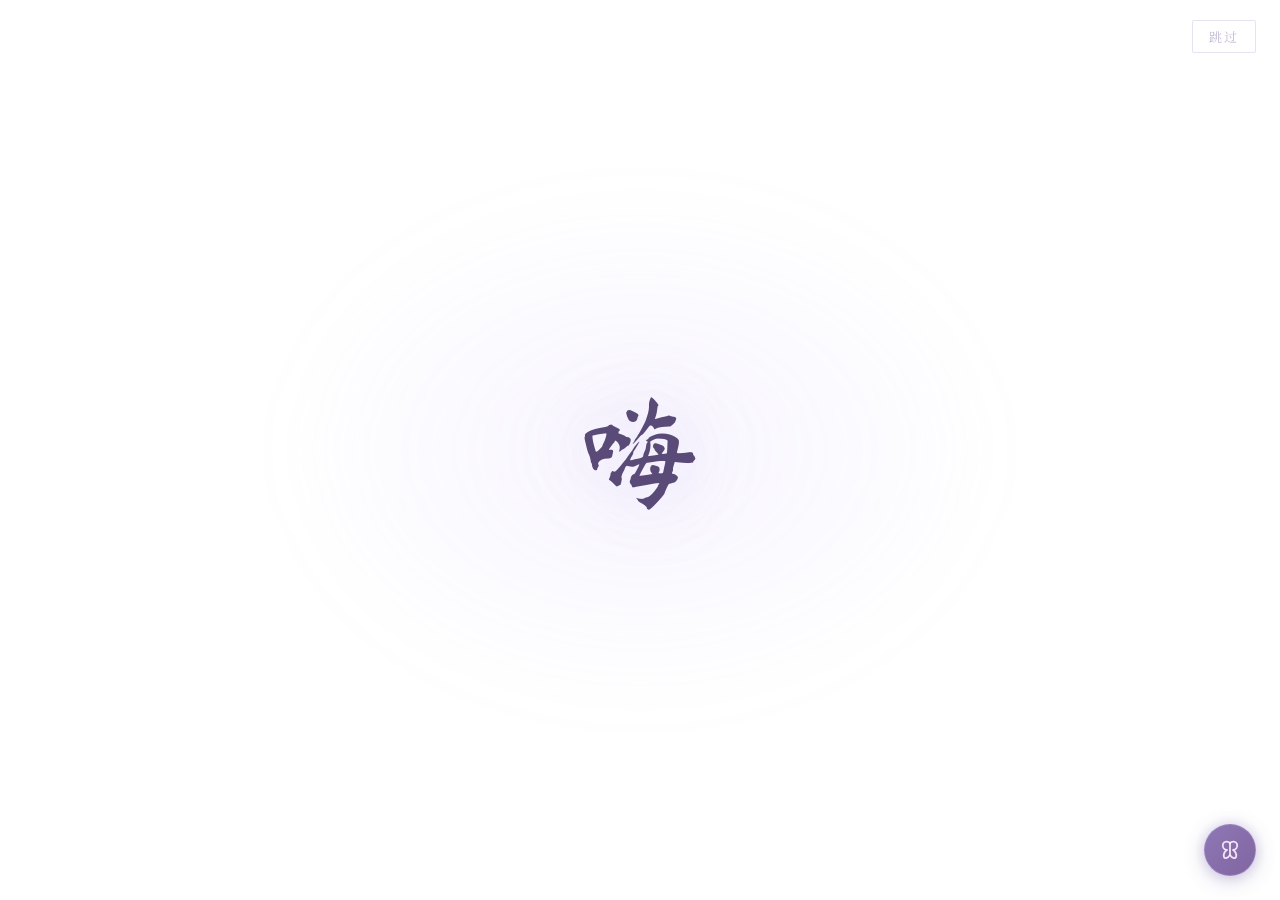
==== index.html @ 7fa60485 "Add files via upload" ====
<!DOCTYPE html>
<html lang="zh-CN">
<head>
  <meta charset="UTF-8" />
  <meta name="viewport" content="width=device-width, initial-scale=1.0" />
  <meta name="theme-color" content="#1a0d2e" />
  <title>The Butterfly of Time and Space</title>

  <!-- 字体：马善政体（标题）+ Noto Serif SC（正文）+ ZCOOL XiaoWei（装饰） -->
  <link rel="preconnect" href="https://fonts.googleapis.com" />
  <link rel="preconnect" href="https://fonts.gstatic.com" crossorigin />
  <link href="https://fonts.googleapis.com/css2?family=Ma+Shan+Zheng&family=Noto+Serif+SC:wght@400;600;700&family=ZCOOL+XiaoWei&display=swap" rel="stylesheet" />

  <link rel="stylesheet" href="css/style.css?v=20260806b" />
  <link rel="stylesheet" href="css/intro.css?v=20260806b" />
  <link rel="stylesheet" href="css/world.css?v=20260806b" />
  <link rel="stylesheet" href="css/edit.css?v=20260806b" />
  <link rel="stylesheet" href="css/music-player.css?v=20260806b" />
</head>
<body>

  <!-- ═══════════════════════════════════════════════════════════
       开屏动画层
       ═══════════════════════════════════════════════════════════ -->
  <div id="intro-screen" class="screen active">

    <!-- 跳过动画按钮 -->
    <button id="skip-intro" class="skip-intro-btn" title="跳过开屏动画">跳过</button>

    <!-- 动态背景（呼吸缩放 + 浮动光雾 + 光晕脉冲） -->
    <div class="intro-bg">
      <div class="intro-bg-image"></div>
      <div class="intro-bg-haze haze-1"></div>
      <div class="intro-bg-haze haze-2"></div>
      <div class="intro-bg-haze haze-3"></div>
      <div class="intro-bg-glow"></div>
    </div>

    <!-- 阶段1：「嗨」 -->
    <div id="stage-hi" class="intro-stage">
      <span class="intro-text-hi" id="text-hi">嗨</span>
    </div>

    <!-- 阶段2：「你好呀，我是楚汐言」 -->
    <div id="stage-name" class="intro-stage hidden">
      <p class="intro-text-name">你好呀，我叫<span class="name-highlight">楚汐言</span></p>
    </div>

    <!-- 阶段3：「欢迎来到我的世界~」 -->
    <div id="stage-welcome" class="intro-stage hidden">
      <p class="intro-text-welcome">欢迎来到我的世界</p>
    </div>

    <!-- 阶段4：蝴蝶飞过 + 羽毛飘落 -->
    <div id="stage-butterfly" class="intro-stage hidden">
      <div id="butterfly-container"></div>
      <div id="feather-container"></div>
    </div>

    <!-- 阶段5：「是否进入」按钮 -->
    <div id="stage-enter" class="intro-stage hidden">
      <button id="btn-enter" class="enter-button">
        <span class="enter-button-text">是否进入</span>
        <span class="enter-button-glow"></span>
      </button>
    </div>

    <!-- 阶段6：宣纸展开过渡 -->
    <div id="stage-scroll" class="intro-stage hidden">
      <div class="scroll-unfold-left"></div>
      <div class="scroll-unfold-right"></div>
      <div class="scroll-unveil"></div>
    </div>

  </div>


  <!-- ═══════════════════════════════════════════════════════════
       世界观简介页面
       ═══════════════════════════════════════════════════════════ -->
  <div id="world-page" class="screen">

    <!-- 顶部导航条 -->
    <header class="top-bar">
      <div class="top-bar-left">
        <button id="btn-back-intro" class="top-bar-btn">返回</button>
        <span class="site-title">楚汐言的世界</span>
      </div>
      <div class="top-bar-right">
        <button id="btn-save-archive" class="top-bar-btn" title="保存存档">存档</button>
        <button id="btn-load-archive" class="top-bar-btn" title="读取存档">读档</button>
        <button id="btn-export" class="top-bar-btn" title="导出存档文件">导出</button>
        <button id="btn-import" class="top-bar-btn" title="导入存档文件">导入</button>
        <button id="btn-delete-archive" class="top-bar-btn top-bar-btn-danger" title="删除全部存档数据">删除存档</button>
        <button id="btn-publish-display" class="top-bar-btn top-bar-btn-publish" title="导出展示版数据">发布分享</button>
        <input type="file" id="import-file-input" accept=".json" style="display:none" />
      </div>
    </header>

    <!-- 世界观内容区 -->
    <main class="world-content">

      <!-- 上方图片区（与下方简介融合） -->
      <section class="world-image-section">
        <div class="world-image-frame" id="world-image-frame">
          <div class="world-image-placeholder" id="world-image-placeholder">
            <div class="placeholder-inner">
              <svg class="placeholder-icon" viewBox="0 0 64 64" width="48" height="48">
                <path d="M32 8 L36 24 L52 28 L36 32 L32 48 L28 32 L12 28 L28 24 Z"
                      fill="none" stroke="rgba(255,200,120,0.4)" stroke-width="1.5" />
              </svg>
              <p class="placeholder-text">点击上传世界观配图</p>
              <p class="placeholder-hint">图片将作为页面顶部视觉，与下方简介融为一体</p>
            </div>
          </div>
          <div class="world-image-display" id="world-image-display"></div>
          <input type="file" id="world-image-input" accept="image/*" style="display:none" />
          <!-- 图片与简介的融合渐变 -->
          <div class="world-image-fade"></div>
        </div>
      </section>

      <!-- 下方简介区 -->
      <section class="world-intro-section">
        <div class="world-intro-scroll">
          <div class="scroll-decor-top"></div>

          <h1 class="world-title" contenteditable="true" data-field="worldTitle"
              data-placeholder="在此输入世界观标题">幻墟·万灵之境</h1>

          <div class="world-divider">
            <span class="divider-dot"></span>
            <span class="divider-line"></span>
            <span class="divider-symbol">破碎的时空之蝶，栖息于空庭的孤凰</span>
            <span class="divider-line"></span>
            <span class="divider-dot"></span>
          </div>

          <div class="world-intro-text" contenteditable="true" data-field="worldIntro"
               data-placeholder="在此输入世界观简介……&#10;&#10;这片大陆名为「幻墟」，万灵共生，仙魔并立。古老的灵脉贯穿山川，承载着无数生灵的因果与轮回。在这片土地上，每一位修者都在追寻自己的「道」——或为苍生，或为一念，或为那一只翩翩掠过命运长河的蝴蝶。">在此输入世界观简介……</div>

          <div class="scroll-decor-bottom"></div>
        </div>
      </section>

      <!-- 继续浏览按钮 -->
      <div class="world-action">
        <button id="btn-continue" class="continue-button">
          <span class="continue-button-text">继续浏览</span>
          <svg class="continue-button-arrow" viewBox="0 0 24 24" width="20" height="20">
            <path d="M5 12 L19 12 M13 6 L19 12 L13 18"
                  fill="none" stroke="currentColor" stroke-width="2"
                  stroke-linecap="round" stroke-linejoin="round" />
          </svg>
        </button>
      </div>

    </main>

  </div>


  <!-- ═══════════════════════════════════════════════════════════
       时间线总览页面
       ═══════════════════════════════════════════════════════════ -->
  <div id="edit-page" class="screen">

    <header class="top-bar">
      <div class="top-bar-left">
        <button id="btn-back-world" class="top-bar-btn">返回世界观</button>
      </div>
      <div class="top-bar-right">
        <span class="page-title">世界（时间）线总览</span>
      </div>
    </header>

    <main class="timeline-overview">
      <div class="timeline-grid">

        <!-- 第1行：居中 — 源初·蝶凰线 -->
        <div class="grid-row center">
          <div class="timeline-card" data-timeline="diehuang">
            <h2 class="timeline-name">源初·蝶凰线</h2>
            <p class="timeline-tag">本源之始</p>
            <div class="timeline-preview" data-field="timelineDiehuangPreview"
                 contenteditable="true"
                 data-placeholder="点击编辑简介……">一切因果的原点，蝶与凰的最初相逢。</div>
          </div>
        </div>

        <!-- 第2行：居中 — 贯通·鬼王线 -->
        <div class="grid-row center">
          <div class="timeline-card" data-timeline="guiwang">
            <h2 class="timeline-name">贯通·鬼王线</h2>
            <p class="timeline-tag">幻蝶之影</p>
            <div class="timeline-preview" data-field="timelineGuiwangPreview"
                 contenteditable="true"
                 data-placeholder="点击编辑简介……">鬼域与人间的界线被悄然打通。</div>
          </div>
        </div>

        <!-- 第3行：三列 — 平行·国师线 + IF线 + 连结·阴阳师线 -->
        <div class="grid-row spread">
          <div class="timeline-card" data-timeline="guoshi">
            <h2 class="timeline-name">平行·国师线</h2>
            <p class="timeline-tag">命轨交错</p>
            <div class="timeline-preview" data-field="timelineGuoshiPreview"
                 contenteditable="true"
                 data-placeholder="点击编辑简介……">在另一条可能里，执棋者是国师。</div>
          </div>
          <div class="timeline-card if-line" data-timeline="ifline">
            <h2 class="timeline-name">IF线</h2>
            <p class="timeline-tag">未定之轨</p>
            <div class="timeline-preview" data-field="timelineIflinePreview"
                 contenteditable="true"
                 data-placeholder="点击编辑简介……">如果那一刻的选择不同，一切又将走向何处？</div>
          </div>
          <div class="timeline-card" data-timeline="yinyang">
            <h2 class="timeline-name">连结·阴阳师线</h2>
            <p class="timeline-tag">宿命定论</p>
            <div class="timeline-preview" data-field="timelineYinyangPreview"
                 contenteditable="true"
                 data-placeholder="点击编辑简介……">与异界阴阳师缔结契约的分支。</div>
          </div>
        </div>

        <!-- 第4行：居中 — 收束·校园线 -->
        <div class="grid-row center">
          <div class="timeline-card" data-timeline="xiaoyuan">
            <h2 class="timeline-name">收束·校园线</h2>
            <p class="timeline-tag">现世收束</p>
            <div class="timeline-preview" data-field="timelineXiaoyuanPreview"
                 contenteditable="true"
                 data-placeholder="点击编辑简介……">所有线索最终汇入平凡的校园日常。</div>
          </div>
        </div>

      </div>

      <!-- 继续浏览按钮 -->
      <div class="timeline-action">
        <button id="btn-continue-edit" class="continue-edit-btn">
          <span class="continue-edit-btn-text">继续浏览</span>
          <svg class="continue-edit-btn-arrow" viewBox="0 0 24 24" width="20" height="20">
            <path d="M5 12 L19 12 M13 6 L19 12 L13 18"
                  fill="none" stroke="currentColor" stroke-width="2"
                  stroke-linecap="round" stroke-linejoin="round" />
          </svg>
        </button>
      </div>

    </main>

  </div>


  <!-- ═══════════════════════════════════════════════════════════
       IF线 · 奇遇环游 · 世界选择器页面
       ═══════════════════════════════════════════════════════════ -->
  <div id="if-worlds-page" class="screen">

    <header class="top-bar">
      <div class="top-bar-left">
        <button id="btn-back-ifworlds" class="top-bar-btn">返回总览</button>
      </div>
      <div class="top-bar-right">
        <span class="page-title">奇遇环游</span>
      </div>
    </header>

    <main class="if-worlds-overview">
      <div class="if-worlds-scroll">

        <!-- 大标题 -->
        <h1 class="if-worlds-title">奇遇环游</h1>
        <div class="if-worlds-divider">
          <span class="divider-line"></span>
          <span class="divider-dot"></span>
          <span class="divider-line"></span>
        </div>

        <!-- 世界卡片网格 -->
        <div class="if-worlds-grid" id="if-worlds-grid">
          <!-- 世界卡片由 JS 动态生成 -->
        </div>

        <!-- 新建世界按钮 -->
        <button class="if-world-create-btn" id="if-world-create-btn">+ 新建世界</button>

      </div>
    </main>

  </div>


  <!-- ═══════════════════════════════════════════════════════════
       世界观联机互动页面
       ═══════════════════════════════════════════════════════════ -->
  <div id="character-page" class="screen">

    <header class="top-bar">
      <div class="top-bar-left">
        <button id="btn-back-timeline-overview" class="top-bar-btn">返回总览</button>
      </div>
      <div class="top-bar-right">
        <span class="page-title">世界观联机互动</span>
      </div>
    </header>

    <main class="interaction-overview">
      <h1 class="interaction-title">世界观联机互动</h1>
      <div class="interaction-divider">
        <span class="divider-line"></span>
        <span class="divider-dot"></span>
        <span class="divider-line"></span>
      </div>
      <div class="interaction-cards">

        <div class="interaction-card" data-interaction="lvpaopao">
          <h2 class="interaction-name">OC绿泡泡</h2>
          <p class="interaction-tag">连结与交流</p>
          <div class="interaction-preview" data-field="interactionLvpaopaoPreview"
               contenteditable="true"
               data-placeholder="点击编辑简介……">在泡泡中相遇，分享彼此的世界。</div>
        </div>

        <div class="interaction-card" data-interaction="questionnaire">
          <h2 class="interaction-name">世界观问卷互动</h2>
          <p class="interaction-tag">探索与回答</p>
          <div class="interaction-preview" data-field="interactionQuestionnairePreview"
               contenteditable="true"
               data-placeholder="点击编辑简介……">用问题丈量世界的边界，用回答填充它的轮廓。</div>
        </div>

        <div class="interaction-card" data-interaction="plan">
          <h2 class="interaction-name">OC企划设计</h2>
          <p class="interaction-tag">构想与创造</p>
          <div class="interaction-preview" data-field="interactionPlanPreview"
               contenteditable="true"
               data-placeholder="点击编辑简介……">把灵感蓝图落地，让角色与世界共生长。</div>
        </div>

      </div>
    </main>

  </div>



  <!-- ═══════════════════════════════════════════════════════════
       联机互动详情编辑页面（问卷 / 企划共用）
       ═══════════════════════════════════════════════════════════ -->
  <div id="interaction-detail-page" class="screen">

    <header class="top-bar">
      <div class="top-bar-left">
        <button id="btn-back-interaction" class="top-bar-btn">返回互动</button>
      </div>
      <div class="top-bar-right">
        <span class="page-title">互动编辑</span>
      </div>
    </header>

    <main class="interaction-detail">
      <div class="interaction-detail-scroll">
        <h1 class="interaction-detail-title" id="interaction-detail-title" contenteditable="true" data-field="interactionDetailTitle">互动详情</h1>
        <div class="interaction-detail-divider">
          <span class="divider-line"></span>
          <span class="divider-dot"></span>
          <span class="divider-line"></span>
        </div>
        <div class="interaction-detail-content" id="interaction-detail-content" contenteditable="true" data-field="interactionDetailContent"
             data-placeholder="在此编辑这个互动项目的详细内容……">在此编辑这个互动项目的详细内容……</div>
      </div>
    </main>

  </div>


  <!-- ═══════════════════════════════════════════════════════════
       OC绿泡泡 · 微信风格社交界面
       ═══════════════════════════════════════════════════════════ -->
  <div id="lpp-page" class="screen">

    <header class="top-bar">
      <div class="top-bar-left">
        <button id="btn-back-lpp" class="top-bar-btn">返回互动</button>
      </div>
      <div class="top-bar-right">
        <span class="page-title">OC绿泡泡</span>
      </div>
    </header>

    <div class="lpp-app">
      <!-- 左侧导航栏 -->
      <nav class="lpp-nav">
        <div class="lpp-nav-tabs">
          <button class="lpp-nav-tab active" data-lpp-tab="messages" title="消息">
            <svg viewBox="0 0 24 24" width="26" height="26" fill="none" stroke="currentColor" stroke-width="1.8" stroke-linecap="round" stroke-linejoin="round"><path d="M21 11.5a8.38 8.38 0 0 1-.9 3.8 8.5 8.5 0 0 1-7.6 4.7 8.38 8.38 0 0 1-3.8-.9L3 21l1.9-5.7a8.38 8.38 0 0 1-.9-3.8 8.5 8.5 0 0 1 4.7-7.6 8.38 8.38 0 0 1 3.8-.9h.5a8.48 8.48 0 0 1 8 8v.5z"/></svg>
            <span class="lpp-nav-label">消息</span>
          </button>
          <button class="lpp-nav-tab" data-lpp-tab="contacts" title="通讯录">
            <svg viewBox="0 0 24 24" width="26" height="26" fill="none" stroke="currentColor" stroke-width="1.8" stroke-linecap="round" stroke-linejoin="round"><path d="M17 21v-2a4 4 0 0 0-4-4H5a4 4 0 0 0-4 4v2"/><circle cx="9" cy="7" r="4"/><path d="M23 21v-2a4 4 0 0 0-3-3.87"/><path d="M16 3.13a4 4 0 0 1 0 7.75"/></svg>
            <span class="lpp-nav-label">通讯录</span>
          </button>
          <button class="lpp-nav-tab" data-lpp-tab="moments" title="朋友圈">
            <svg viewBox="0 0 24 24" width="26" height="26" fill="none" stroke="currentColor" stroke-width="1.8" stroke-linecap="round" stroke-linejoin="round"><circle cx="12" cy="12" r="10"/><circle cx="12" cy="12" r="3"/></svg>
            <span class="lpp-nav-label">朋友圈</span>
          </button>
          <button class="lpp-nav-tab" data-lpp-tab="forum" title="论坛">
            <svg viewBox="0 0 24 24" width="26" height="26" fill="none" stroke="currentColor" stroke-width="1.8" stroke-linecap="round" stroke-linejoin="round"><path d="M21 15a2 2 0 0 1-2 2H7l-4 4V5a2 2 0 0 1 2-2h14a2 2 0 0 1 2 2z"/></svg>
            <span class="lpp-nav-label">论坛</span>
          </button>
          <button class="lpp-nav-tab" data-lpp-tab="weibo" title="微博">
            <svg viewBox="0 0 24 24" width="26" height="26" fill="none" stroke="currentColor" stroke-width="1.8" stroke-linecap="round" stroke-linejoin="round"><path d="M22 12c-1.5-2-4-3-6.5-2.5.5-1.5-.5-3-2-3.5-2-.5-4 .5-5 2.5-.5 1-.5 2 0 3-2 1-3.5 3-3.5 5.5 0 3.5 3.5 6 8 6s8-2.5 8-6c0-2-1-4-1-5z"/><circle cx="9" cy="14" r="1"/><circle cx="14" cy="15" r="1"/></svg>
            <span class="lpp-nav-label">微博</span>
          </button>
        </div>
      </nav>

      <!-- 中间列表栏 -->
      <div class="lpp-sidebar">
        <!-- 消息列表 -->
        <div class="lpp-list-panel active" id="lpp-list-messages">
          <div class="lpp-sidebar-header">
            <h3>消息</h3>
          </div>
          <div class="lpp-list-body" id="lpp-chat-list">
            <!-- 聊天列表由JS动态生成 -->
          </div>
        </div>

        <!-- 通讯录列表 -->
        <div class="lpp-list-panel" id="lpp-list-contacts">
          <div class="lpp-sidebar-header">
            <h3>通讯录</h3>
            <div class="lpp-header-btns">
              <button class="lpp-add-btn lpp-group-chat-btn" id="lpp-create-group-btn" title="建立群聊">群</button>
              <button class="lpp-add-btn" id="lpp-add-contact-btn" title="添加好友">+</button>
            </div>
          </div>
          <div class="lpp-list-body" id="lpp-contact-list">
            <!-- 好友列表由JS动态生成 -->
          </div>
        </div>

        <!-- 朋友圈列表 -->
        <div class="lpp-list-panel" id="lpp-list-moments">
          <div class="lpp-sidebar-header">
            <h3>朋友圈</h3>
            <button class="lpp-add-btn" id="lpp-post-moment-btn" title="发动态">+</button>
          </div>
          <div class="lpp-list-body" id="lpp-moment-list">
            <!-- 朋友圈列表由JS动态生成 -->
          </div>
        </div>

        <!-- 论坛列表 -->
        <div class="lpp-list-panel" id="lpp-list-forum">
          <div class="lpp-sidebar-header">
            <h3>论坛</h3>
            <div class="lpp-header-btns">
              <button class="lpp-add-btn lpp-account-btn" id="lpp-forum-account-btn" title="新建账号">+号</button>
              <button class="lpp-add-btn" id="lpp-post-forum-btn" title="发帖">+</button>
            </div>
          </div>
          <div class="lpp-list-body" id="lpp-forum-list">
            <!-- 论坛帖子列表由JS动态生成 -->
          </div>
        </div>

        <!-- 微博列表 -->
        <div class="lpp-list-panel" id="lpp-list-weibo">
          <div class="lpp-sidebar-header">
            <h3>微博</h3>
            <div class="lpp-header-btns">
              <button class="lpp-add-btn lpp-account-btn" id="lpp-weibo-account-btn" title="新建账号">+号</button>
              <button class="lpp-add-btn" id="lpp-post-weibo-btn" title="发微博">+</button>
            </div>
          </div>
          <div class="lpp-list-body" id="lpp-weibo-list">
            <!-- 微博列表由JS动态生成 -->
          </div>
        </div>
      </div>

      <!-- 右侧主内容区 -->
      <div class="lpp-main" id="lpp-main-area">
        <!-- 默认空状态 -->
        <div class="lpp-empty" id="lpp-empty-state">
          <div class="lpp-empty-icon">🦋</div>
          <p>选择一个对话或功能开始</p>
        </div>

        <!-- 聊天对话区 -->
        <div class="lpp-chat-area" id="lpp-chat-area" style="display:none;">
          <div class="lpp-chat-header">
            <span class="lpp-chat-name" id="lpp-chat-name">对话</span>
          </div>
          <div class="lpp-chat-body" id="lpp-chat-body">
            <!-- 消息气泡由JS动态生成 -->
          </div>
          <div class="lpp-sender-toggle" id="lpp-sender-toggle" style="display:none;">
            <!-- 双人切换按钮由JS动态生成 -->
          </div>
          <div class="lpp-chat-input-bar">
            <input type="file" id="lpp-chat-image-input" accept="image/*" style="display:none;">
            <button class="lpp-img-btn" id="lpp-chat-img-btn" title="发送图片"><svg viewBox="0 0 24 24" fill="none" stroke="currentColor" stroke-width="2" stroke-linecap="round" stroke-linejoin="round" style="width:18px;height:18px;"><rect x="3" y="3" width="18" height="18" rx="2" ry="2"/><circle cx="8.5" cy="8.5" r="1.5"/><polyline points="21 15 16 10 5 21"/></svg></button>
            <textarea class="lpp-chat-input" id="lpp-chat-input" placeholder="输入消息..." rows="1"></textarea>
            <button class="lpp-send-btn" id="lpp-send-btn">发送</button>
          </div>
          <div class="lpp-chat-img-preview" id="lpp-chat-img-preview" style="display:none;"></div>
        </div>

        <!-- 添加好友弹窗 -->
        <div class="lpp-modal" id="lpp-add-contact-modal" style="display:none;">
          <div class="lpp-modal-box">
            <div class="lpp-modal-header">
              <h3>选择角色加为好友</h3>
              <button class="lpp-modal-close" id="lpp-close-add-contact">&times;</button>
            </div>
            <div class="lpp-modal-body" id="lpp-contact-picker">
              <!-- 可选角色列表由JS动态生成 -->
            </div>
          </div>
        </div>

        <!-- 发朋友圈弹窗 -->
        <div class="lpp-modal" id="lpp-post-moment-modal" style="display:none;">
          <div class="lpp-modal-box">
            <div class="lpp-modal-header">
              <h3>发布动态</h3>
              <button class="lpp-modal-close" id="lpp-close-moment">&times;</button>
            </div>
            <div class="lpp-modal-body">
              <div class="lpp-form-group">
                <label>以谁的身份发布</label>
                <div class="lpp-author-row">
                  <select class="lpp-form-select" id="lpp-moment-author"></select>
                  <button class="lpp-new-account-link" id="lpp-moment-new-account-link">新建账号</button>
                </div>
              </div>
              <div class="lpp-form-group">
                <label>内容</label>
                <textarea class="lpp-form-textarea" id="lpp-moment-text" placeholder="分享一些什么……" rows="4"></textarea>
              </div>
              <div class="lpp-img-upload-row">
                <input type="file" id="lpp-moment-image-input" accept="image/*" style="display:none;">
                <button type="button" class="lpp-img-upload-btn" id="lpp-moment-img-btn"><svg viewBox="0 0 24 24" fill="none" stroke="currentColor" stroke-width="2" stroke-linecap="round" stroke-linejoin="round" style="width:16px;height:16px;"><rect x="3" y="3" width="18" height="18" rx="2" ry="2"/><circle cx="8.5" cy="8.5" r="1.5"/><polyline points="21 15 16 10 5 21"/></svg> 选择图片</button>
                <div class="lpp-img-preview" id="lpp-moment-img-preview"></div>
              </div>
              <button class="lpp-form-submit" id="lpp-moment-submit">发布</button>
            </div>
          </div>
        </div>

        <!-- 发帖弹窗 -->
        <div class="lpp-modal" id="lpp-post-forum-modal" style="display:none;">
          <div class="lpp-modal-box">
            <div class="lpp-modal-header">
              <h3>发布帖子</h3>
              <button class="lpp-modal-close" id="lpp-close-forum">&times;</button>
            </div>
            <div class="lpp-modal-body">
              <div class="lpp-form-group">
                <label>以谁的身份发布</label>
                <div class="lpp-author-row">
                  <select class="lpp-form-select" id="lpp-forum-author"></select>
                  <button class="lpp-new-account-link" id="lpp-forum-new-account-link">新建账号</button>
                  <button class="lpp-del-account-link" id="lpp-forum-del-account">删除账号</button>
                </div>
              </div>
              <div class="lpp-form-group">
                <label>标题</label>
                <input class="lpp-form-input" id="lpp-forum-title" placeholder="帖子标题……" />
              </div>
              <div class="lpp-form-group">
                <label>内容</label>
                <textarea class="lpp-form-textarea" id="lpp-forum-text" placeholder="帖子内容……" rows="6"></textarea>
              </div>
              <div class="lpp-form-group">
                <label>图片（可选）</label>
                <div class="lpp-img-upload-row">
                  <input type="file" id="lpp-forum-image-input" accept="image/*" style="display:none;">
                  <button type="button" class="lpp-img-upload-btn" id="lpp-forum-img-btn"><svg viewBox="0 0 24 24" fill="none" stroke="currentColor" stroke-width="2" stroke-linecap="round" stroke-linejoin="round" style="width:16px;height:16px;"><rect x="3" y="3" width="18" height="18" rx="2" ry="2"/><circle cx="8.5" cy="8.5" r="1.5"/><polyline points="21 15 16 10 5 21"/></svg> 选择图片</button>
                  <div class="lpp-img-preview" id="lpp-forum-img-preview"></div>
                </div>
              </div>
              <button class="lpp-form-submit" id="lpp-forum-submit">发布</button>
            </div>
          </div>
        </div>

        <!-- 朋友圈详情 -->
        <div class="lpp-moment-detail" id="lpp-moment-detail" style="display:none;">
          <!-- 由JS动态生成 -->
        </div>

        <!-- 论坛帖子详情 -->
        <div class="lpp-forum-detail" id="lpp-forum-detail" style="display:none;">
          <!-- 由JS动态生成 -->
        </div>

        <!-- 论坛转发弹窗 -->
        <div class="lpp-modal" id="lpp-repost-forum-modal" style="display:none;">
          <div class="lpp-modal-box">
            <div class="lpp-modal-header">
              <h3>转发帖子</h3>
              <button class="lpp-modal-close" id="lpp-close-repost-forum">&times;</button>
            </div>
            <div class="lpp-modal-body">
              <div class="lpp-form-group">
                <label>以谁的身份转发</label>
                <div class="lpp-author-row">
                  <select class="lpp-form-select" id="lpp-repost-forum-author"></select>
                  <button class="lpp-new-account-link" id="lpp-repost-forum-new-account">新建账号</button>
                </div>
              </div>
              <div class="lpp-form-group">
                <label>附言（可留空）</label>
                <textarea class="lpp-form-textarea" id="lpp-repost-forum-text" placeholder="说点什么..." rows="3"></textarea>
              </div>
              <div class="lpp-form-group">
                <div class="lpp-repost-preview" id="lpp-repost-forum-preview" style="font-size:13px;color:var(--text-muted);border-left:3px solid var(--border-purple);padding:8px 12px;background:rgba(160,140,200,0.06);border-radius:0 6px 6px 0;"></div>
              </div>
              <button class="lpp-form-submit" id="lpp-repost-forum-submit">转发</button>
            </div>
          </div>
        </div>

        <!-- 发微博弹窗 -->
        <div class="lpp-modal" id="lpp-post-weibo-modal" style="display:none;">
          <div class="lpp-modal-box">
            <div class="lpp-modal-header">
              <h3>发布微博</h3>
              <button class="lpp-modal-close" id="lpp-close-weibo">&times;</button>
            </div>
            <div class="lpp-modal-body">
              <div class="lpp-form-group">
                <label>以谁的身份发布</label>
                <div class="lpp-author-row">
                  <select class="lpp-form-select" id="lpp-weibo-author"></select>
                  <button class="lpp-new-account-link" id="lpp-weibo-new-account-link">新建账号</button>
                  <button class="lpp-del-account-link" id="lpp-weibo-del-account">删除账号</button>
                </div>
              </div>
              <div class="lpp-form-group">
                <label>内容</label>
                <textarea class="lpp-form-textarea" id="lpp-weibo-text" placeholder="有什么新鲜事想分享？……" rows="4"></textarea>
              </div>
              <div class="lpp-form-group">
                <label>图片（可选）</label>
                <div class="lpp-img-upload-row">
                  <input type="file" id="lpp-weibo-image-input" accept="image/*" style="display:none;">
                  <button type="button" class="lpp-img-upload-btn" id="lpp-weibo-img-btn"><svg viewBox="0 0 24 24" fill="none" stroke="currentColor" stroke-width="2" stroke-linecap="round" stroke-linejoin="round" style="width:16px;height:16px;"><rect x="3" y="3" width="18" height="18" rx="2" ry="2"/><circle cx="8.5" cy="8.5" r="1.5"/><polyline points="21 15 16 10 5 21"/></svg> 选择图片</button>
                  <div class="lpp-img-preview" id="lpp-weibo-img-preview"></div>
                </div>
              </div>
              <button class="lpp-form-submit" id="lpp-weibo-submit">发布</button>
            </div>
          </div>
        </div>

        <!-- 微博详情 -->
        <div class="lpp-weibo-detail" id="lpp-weibo-detail" style="display:none;">
          <!-- 由JS动态生成 -->
        </div>

        <!-- 微博转发弹窗 -->
        <div class="lpp-modal" id="lpp-repost-weibo-modal" style="display:none;">
          <div class="lpp-modal-box">
            <div class="lpp-modal-header">
              <h3>转发微博</h3>
              <button class="lpp-modal-close" id="lpp-close-repost-weibo">&times;</button>
            </div>
            <div class="lpp-modal-body">
              <div class="lpp-form-group">
                <label>以谁的身份转发</label>
                <div class="lpp-author-row">
                  <select class="lpp-form-select" id="lpp-repost-weibo-author"></select>
                  <button class="lpp-new-account-link" id="lpp-repost-weibo-new-account">新建账号</button>
                </div>
              </div>
              <div class="lpp-form-group">
                <label>转发附言（可留空）</label>
                <textarea class="lpp-form-textarea" id="lpp-repost-weibo-text" placeholder="说点什么..." rows="3"></textarea>
              </div>
              <div class="lpp-form-group">
                <div class="lpp-repost-preview" id="lpp-repost-weibo-preview" style="font-size:13px;color:var(--text-muted);border-left:3px solid var(--border-purple);padding:8px 12px;background:rgba(160,140,200,0.06);border-radius:0 6px 6px 0;"></div>
              </div>
              <button class="lpp-form-submit" id="lpp-repost-weibo-submit">转发</button>
            </div>
          </div>
        </div>

        <!-- 新建账号弹窗 -->
        <div class="lpp-modal" id="lpp-create-account-modal" style="display:none;">
          <div class="lpp-modal-box">
            <div class="lpp-modal-header">
              <h3>新建账号</h3>
              <button class="lpp-modal-close" id="lpp-close-account">&times;</button>
            </div>
            <div class="lpp-modal-body">
              <div class="lpp-form-group">
                <label>账号昵称</label>
                <input class="lpp-form-input" id="lpp-account-name" placeholder="给这个账号起个名字……" />
              </div>
              <div class="lpp-form-group">
                <label>头像颜色</label>
                <div class="lpp-color-picker" id="lpp-account-color-picker">
                  <button type="button" class="lpp-color-dot active" data-color="#8b5cf6" style="background:#8b5cf6"></button>
                  <button type="button" class="lpp-color-dot" data-color="#ec4899" style="background:#ec4899"></button>
                  <button type="button" class="lpp-color-dot" data-color="#f59e0b" style="background:#f59e0b"></button>
                  <button type="button" class="lpp-color-dot" data-color="#10b981" style="background:#10b981"></button>
                  <button type="button" class="lpp-color-dot" data-color="#3b82f6" style="background:#3b82f6"></button>
                  <button type="button" class="lpp-color-dot" data-color="#ef4444" style="background:#ef4444"></button>
                  <button type="button" class="lpp-color-dot" data-color="#6b7280" style="background:#6b7280"></button>
                </div>
              </div>
              <div class="lpp-form-group">
                <label>简介（可选）</label>
                <input class="lpp-form-input" id="lpp-account-bio" placeholder="一句话简介……" />
              </div>
              <button class="lpp-form-submit" id="lpp-account-submit">创建账号</button>
            </div>
          </div>
        </div>

        <!-- 建立群聊弹窗 -->
        <div class="lpp-modal" id="lpp-create-group-modal" style="display:none;">
          <div class="lpp-modal-box">
            <div class="lpp-modal-header">
              <h3>建立群聊</h3>
              <button class="lpp-modal-close" id="lpp-close-group">&times;</button>
            </div>
            <div class="lpp-modal-body">
              <div class="lpp-form-group">
                <label>群聊名称</label>
                <input class="lpp-form-input" id="lpp-group-name" placeholder="给群聊起个名字……" />
              </div>
              <div class="lpp-form-group">
                <label>选择群成员</label>
                <div class="lpp-group-member-picker" id="lpp-group-member-picker">
                  <!-- 可选好友列表由JS动态生成 -->
                </div>
              </div>
              <button class="lpp-form-submit" id="lpp-group-submit">创建群聊</button>
            </div>
          </div>
        </div>
      </div>
    </div>

  </div>


  <!-- ═══════════════════════════════════════════════════════════
       时间线详情页（角色展示区 + 凤凰羽毛按钮）
       ═══════════════════════════════════════════════════════════ -->
  <div id="timeline-detail-page" class="screen">

    <header class="top-bar">
      <div class="top-bar-left">
        <button id="btn-back-timeline" class="top-bar-btn">返回总览</button>
      </div>
      <div class="top-bar-right">
        <span class="page-title" id="detail-page-title">时间线编辑</span>
      </div>
    </header>

    <main class="timeline-detail">
      <div class="detail-scroll">

        <!-- 大标题 -->
        <h1 class="detail-title" id="detail-title">源初·蝶凰线</h1>
        <div class="detail-divider">
          <span class="divider-line"></span>
          <span class="divider-dot"></span>
          <span class="divider-line"></span>
        </div>

        <!-- 出场角色展示区（最上方） -->
        <section class="character-showcase" id="character-showcase">
          <div class="showcase-header">
            <h2 class="showcase-label">出场角色</h2>
            <div class="showcase-actions">
              <button class="add-character-btn-inline" id="add-character-btn">+ 新建角色</button>
              <button class="delete-character-btn-inline" id="delete-character-btn">删除角色</button>
            </div>
          </div>
          <div class="character-grid" id="detail-character-grid">
            <!-- 角色图片卡片由 JS 动态生成 -->
          </div>
        </section>

        <!-- 分隔 -->
        <div class="detail-divider showcase-divider">
          <span class="divider-line"></span>
          <span class="divider-dot"></span>
          <span class="divider-line"></span>
        </div>

        <!-- 凤凰羽毛按钮网格 -->
        <div class="feather-grid">

          <button class="feather-btn" data-section="brief">
            <span class="feather-stem"></span>
            <span class="feather-barb-left"></span>
            <span class="feather-barb-right"></span>
            <span class="feather-label">世界线简介</span>
          </button>

          <button class="feather-btn" data-section="factions">
            <span class="feather-stem"></span>
            <span class="feather-barb-left"></span>
            <span class="feather-barb-right"></span>
            <span class="feather-label">组织与势力</span>
          </button>

          <button class="feather-btn" data-section="magic">
            <span class="feather-stem"></span>
            <span class="feather-barb-left"></span>
            <span class="feather-barb-right"></span>
            <span class="feather-label">魔法 / 力量体系</span>
          </button>

          <button class="feather-btn" data-section="wiki">
            <span class="feather-stem"></span>
            <span class="feather-barb-left"></span>
            <span class="feather-barb-right"></span>
            <span class="feather-label">世界百科</span>
          </button>

          <button class="feather-btn" data-section="novel">
            <span class="feather-stem"></span>
            <span class="feather-barb-left"></span>
            <span class="feather-barb-right"></span>
            <span class="feather-label">世界小说</span>
          </button>

        </div>

      </div>
    </main>

  </div>


  <!-- ═══════════════════════════════════════════════════════════
       板块编辑独立页面（动态填充）
       ═══════════════════════════════════════════════════════════ -->
  <div id="section-editor-page" class="screen">

    <header class="top-bar">
      <div class="top-bar-left">
        <button id="btn-back-section" class="top-bar-btn">返回时间线</button>
      </div>
      <div class="top-bar-right">
        <span class="page-title" id="section-editor-title">板块编辑</span>
      </div>
    </header>

    <main class="section-editor">
      <div class="section-editor-scroll">

        <!-- 标题 -->
        <h1 class="section-editor-heading" id="section-heading">出场角色</h1>
        <div class="section-editor-divider">
          <span class="divider-line"></span>
          <span class="divider-dot"></span>
          <span class="divider-line"></span>
        </div>

        <!-- 文本编辑模式（通用板块） -->
        <div class="section-text-editor" id="section-text-editor">
          <div class="section-editor-content" id="section-editor-content"
               contenteditable="true"
               data-placeholder="在此编辑内容……"></div>
        </div>

        <!-- 世界百科专用编辑器 -->
        <div class="factions-editor hidden" id="wiki-editor">
          <div class="factions-layout">

            <!-- 左侧分类树 -->
            <aside class="factions-sidebar">
              <button class="factions-add-entry-btn" id="wiki-add-entry-btn">
                + 创建新词条
              </button>
              <div class="factions-tree" id="wiki-tree"></div>
            </aside>

            <!-- 右侧词条编辑 -->
            <div class="factions-main">
              <!-- 顶部分类栏：总分类/子分类上下并列在左，词条名称在右 -->
              <div class="factions-category-bar">
                <div class="factions-category-left">
                  <div class="factions-category-field">
                    <label>总分类</label>
                    <div class="factions-category-input"
                         id="wiki-parent-category"
                         contenteditable="true"
                         data-placeholder="选择或输入总分类"></div>
                  </div>
                  <div class="factions-category-field">
                    <label>子分类</label>
                    <div class="factions-category-input"
                         id="wiki-sub-category"
                         contenteditable="true"
                         data-placeholder="选择或输入子分类"></div>
                  </div>
                </div>
                <div class="factions-category-right">
                  <div class="factions-category-field">
                    <label>词条名称</label>
                    <div class="factions-category-input"
                         id="wiki-entry-name"
                         contenteditable="true"
                         data-placeholder="输入词条名称"></div>
                  </div>
                </div>
              </div>

              <!-- 词条内容 -->
              <div class="factions-entry-content"
                   id="wiki-entry-content"
                   contenteditable="true"
                   data-placeholder="在此编辑词条内容……"></div>

            </div>

          </div>
        </div>

        <!-- 魔法力量体系专用编辑器 -->
        <div class="factions-editor hidden" id="magic-editor">
          <div class="factions-layout">

            <!-- 左侧分类树 -->
            <aside class="factions-sidebar">
              <button class="factions-add-entry-btn" id="magic-add-entry-btn">
                + 创建新词条
              </button>
              <div class="factions-tree" id="magic-tree"></div>
            </aside>

            <!-- 右侧词条编辑 -->
            <div class="factions-main">
              <!-- 顶部分类栏：总分类/子分类上下并列在左，词条名称在右 -->
              <div class="factions-category-bar">
                <div class="factions-category-left">
                  <div class="factions-category-field">
                    <label>总分类</label>
                    <div class="factions-category-input"
                         id="magic-parent-category"
                         contenteditable="true"
                         data-placeholder="选择或输入总分类"></div>
                  </div>
                  <div class="factions-category-field">
                    <label>子分类</label>
                    <div class="factions-category-input"
                         id="magic-sub-category"
                         contenteditable="true"
                         data-placeholder="选择或输入子分类"></div>
                  </div>
                </div>
                <div class="factions-category-right">
                  <div class="factions-category-field">
                    <label>词条名称</label>
                    <div class="factions-category-input"
                         id="magic-entry-name"
                         contenteditable="true"
                         data-placeholder="输入词条名称"></div>
                  </div>
                </div>
              </div>

              <!-- 词条内容 -->
              <div class="factions-entry-content"
                   id="magic-entry-content"
                   contenteditable="true"
                   data-placeholder="在此编辑词条内容……"></div>

            </div>

          </div>
        </div>

        <!-- 组织与势力专用编辑器 -->
        <div class="factions-editor hidden" id="factions-editor">
          <div class="factions-layout">

            <!-- 左侧分类树 -->
            <aside class="factions-sidebar">
              <button class="factions-add-entry-btn" id="factions-add-entry-btn">
                + 创建新词条
              </button>
              <div class="factions-tree" id="factions-tree"></div>
            </aside>

            <!-- 右侧词条编辑 -->
            <div class="factions-main">
              <!-- 顶部分类栏：总分类/子分类上下并列在左，词条名称在右 -->
              <div class="factions-category-bar">
                <div class="factions-category-left">
                  <div class="factions-category-field">
                    <label>总分类</label>
                    <div class="factions-category-input"
                         id="factions-parent-category"
                         contenteditable="true"
                         data-placeholder="选择或输入总分类"></div>
                  </div>
                  <div class="factions-category-field">
                    <label>子分类</label>
                    <div class="factions-category-input"
                         id="factions-sub-category"
                         contenteditable="true"
                         data-placeholder="选择或输入子分类"></div>
                  </div>
                </div>
                <div class="factions-category-right">
                  <div class="factions-category-field">
                    <label>词条名称</label>
                    <div class="factions-category-input"
                         id="factions-entry-name"
                         contenteditable="true"
                         data-placeholder="输入词条名称"></div>
                  </div>
                </div>
              </div>

              <!-- 词条内容 -->
              <div class="factions-entry-content"
                   id="factions-entry-content"
                   contenteditable="true"
                   data-placeholder="在此编辑词条内容……"></div>


            </div>

          </div>
        </div>

      </div>
    </main>

  </div>


  <!-- ═══════════════════════════════════════════════════════════
       世界小说 · 小说列表页（卡片式布局）
       ═══════════════════════════════════════════════════════════ -->
  <div id="novel-list-page" class="screen">

    <header class="top-bar">
      <div class="top-bar-left">
        <button id="btn-back-novel-list" class="top-bar-btn">返回时间线</button>
      </div>
      <div class="top-bar-right">
        <span class="page-title" id="novel-list-page-title">世界小说</span>
      </div>
    </header>

    <main class="novel-subpage">
      <div class="novel-subpage-scroll">
        <div class="subpage-intro">为这个世界线撰写小说，点击下方按钮新建一本。</div>

        <!-- 小说卡片网格 -->
        <div class="novel-grid" id="novel-grid"></div>

        <!-- 新建小说按钮 -->
        <button class="add-novel-btn" id="add-novel-btn">+ 新建小说</button>
      </div>
    </main>

  </div>


  <!-- ═══════════════════════════════════════════════════════════
       世界小说 · 章节列表页（新建/删除章节）
       ═══════════════════════════════════════════════════════════ -->
  <div id="novel-chapter-page" class="screen">

    <header class="top-bar">
      <div class="top-bar-left">
        <button id="btn-back-novel-chapter" class="top-bar-btn">返回小说列表</button>
      </div>
      <div class="top-bar-right">
        <span class="page-title" id="novel-chapter-page-title">章节列表</span>
      </div>
    </header>

    <main class="novel-subpage">
      <div class="novel-subpage-scroll">
        <div class="subpage-intro">以章节组织这部小说，点击新建章节开始写作。</div>

        <!-- 小说信息摘要 -->
        <div class="novel-chapter-header" id="novel-chapter-header">
          <div class="novel-chapter-cover" id="novel-chapter-cover">
            <img id="novel-chapter-cover-img" src="" alt="封面" style="display:none;">
            <span class="novel-chapter-cover-placeholder">无封面</span>
          </div>
          <div class="novel-chapter-info">
            <h2 class="novel-chapter-name" id="novel-chapter-name">未命名小说</h2>
            <p class="novel-chapter-count" id="novel-chapter-count">共 0 章</p>
          </div>
        </div>

        <div class="chapter-edit-divider" style="margin-bottom:28px;">
          <span class="divider-line"></span>
          <span class="divider-dot"></span>
          <span class="divider-line"></span>
        </div>

        <!-- 章节列表 -->
        <div class="chapter-list" id="novel-chapter-list"></div>

        <!-- 新建章节按钮 -->
        <button class="add-chapter-btn" id="add-novel-chapter-btn">+ 新建章节</button>
      </div>
    </main>

  </div>


  <!-- ═══════════════════════════════════════════════════════════
       世界小说 · 章节编辑页
       ═══════════════════════════════════════════════════════════ -->
  <div id="novel-chapter-edit-page" class="screen">

    <header class="top-bar">
      <div class="top-bar-left">
        <button id="btn-back-novel-chapter-edit" class="top-bar-btn">返回章节列表</button>
      </div>
      <div class="top-bar-right">
        <span class="page-title" id="novel-chapter-edit-page-title">章节编辑</span>
      </div>
    </header>

    <main class="novel-subpage">
      <div class="novel-subpage-scroll">
        <div class="chapter-edit-title-wrap">
          <div class="chapter-edit-title" id="novel-chapter-edit-title"
               contenteditable="true" data-placeholder="章节标题"></div>
        </div>
        <div class="chapter-edit-divider">
          <span class="divider-line"></span>
          <span class="divider-dot"></span>
          <span class="divider-line"></span>
        </div>
        <div class="character-editor-field">
          <div class="character-editor-desc chapter-edit-body" id="novel-chapter-edit-body"
               contenteditable="true" data-placeholder="在此写下这一章的内容……"></div>
        </div>
      </div>
    </main>

  </div>


  <!-- ═══════════════════════════════════════════════════════════
       角色详情主页（三个子项入口）
       ═══════════════════════════════════════════════════════════ -->
  <div id="character-editor-page" class="screen">

    <header class="top-bar">
      <div class="top-bar-left">
        <button id="btn-back-character" class="top-bar-btn">返回时间线</button>
      </div>
      <div class="top-bar-right">
        <span class="page-title" id="character-editor-page-title">角色详情</span>
      </div>
    </header>

    <main class="character-home">
      <div class="character-home-scroll">

        <!-- 角色基础信息摘要 -->
        <div class="character-home-header">
          <div class="character-home-avatar" id="character-home-avatar">
            <span class="avatar-placeholder">点击上传角色图片</span>
            <img id="character-home-avatar-img" src="" alt="角色图片" style="display:none;">
            <input type="file" id="character-home-avatar-input" class="character-avatar-input" accept="image/*">
          </div>
          <div class="character-home-meta">
            <div class="character-home-name" id="character-home-name"
                 contenteditable="true" data-placeholder="角色姓名"></div>
            <div class="character-home-desc" id="character-home-desc"
                 contenteditable="true" data-placeholder="角色简介（一句话）"></div>
          </div>
        </div>

        <!-- 三个子项入口 -->
        <div class="character-module-grid">
          <button class="character-module-card" id="btn-open-gallery">
            <span class="module-icon" aria-hidden="true">
              <svg viewBox="0 0 48 48" width="44" height="44">
                <rect x="6" y="10" width="36" height="28" rx="3" fill="none" stroke="currentColor" stroke-width="2.5"/>
                <circle cx="18" cy="22" r="4" fill="currentColor" opacity="0.85"/>
                <path d="M10 38 L20 26 L28 34 L36 24 L42 32 L42 38 Z" fill="currentColor" opacity="0.6"/>
              </svg>
            </span>
            <span class="module-title">角色画廊</span>
            <span class="module-subtitle">图片与插画</span>
          </button>

          <button class="character-module-card" id="btn-open-story">
            <span class="module-icon" aria-hidden="true">
              <svg viewBox="0 0 48 48" width="44" height="44">
                <path d="M12 8 C12 8 18 6 24 10 C30 6 36 8 36 8 L36 34 C36 34 30 32 24 36 C18 32 12 34 12 34 Z" fill="none" stroke="currentColor" stroke-width="2.5"/>
                <path d="M24 10 L24 36" stroke="currentColor" stroke-width="2"/>
              </svg>
            </span>
            <span class="module-title">角色故事</span>
            <span class="module-subtitle">经历与叙事</span>
          </button>

          <button class="character-module-card" id="btn-open-profile">
            <span class="module-icon" aria-hidden="true">
              <svg viewBox="0 0 48 48" width="44" height="44">
                <rect x="8" y="6" width="32" height="38" rx="3" fill="none" stroke="currentColor" stroke-width="2.5"/>
                <line x1="14" y1="14" x2="34" y2="14" stroke="currentColor" stroke-width="2"/>
                <line x1="14" y1="22" x2="34" y2="22" stroke="currentColor" stroke-width="2"/>
                <line x1="14" y1="30" x2="28" y2="30" stroke="currentColor" stroke-width="2"/>
                <circle cx="36" cy="30" r="2" fill="currentColor"/>
              </svg>
            </span>
            <span class="module-title">角色档案</span>
            <span class="module-subtitle">设定与资料</span>
          </button>

          <button class="character-module-card" id="btn-open-weapons">
            <span class="module-icon" aria-hidden="true">
              <svg viewBox="0 0 48 48" width="44" height="44">
                <path d="M12 36 L36 12" stroke="currentColor" stroke-width="3" stroke-linecap="round"/>
                <path d="M32 8 L40 16" stroke="currentColor" stroke-width="2.5" stroke-linecap="round"/>
                <path d="M8 32 L16 40" stroke="currentColor" stroke-width="2.5" stroke-linecap="round"/>
                <circle cx="24" cy="24" r="4" fill="currentColor" opacity="0.5"/>
              </svg>
            </span>
            <span class="module-title">角色武器</span>
            <span class="module-subtitle">武器与装备</span>
          </button>

          <button class="character-module-card" id="btn-open-skills">
            <span class="module-icon" aria-hidden="true">
              <svg viewBox="0 0 48 48" width="44" height="44">
                <path d="M24 6 L28 18 L40 18 L30 26 L34 38 L24 30 L14 38 L18 26 L8 18 L20 18 Z" fill="none" stroke="currentColor" stroke-width="2.5" stroke-linejoin="round"/>
              </svg>
            </span>
            <span class="module-title">角色技能</span>
            <span class="module-subtitle">能力与招式</span>
          </button>
        </div>

      </div>
    </main>

  </div>


  <!-- ═══════════════════════════════════════════════════════════
       角色画廊编辑页
       ═══════════════════════════════════════════════════════════ -->
  <div id="character-gallery-page" class="screen">

    <header class="top-bar">
      <div class="top-bar-left">
        <button id="btn-back-gallery" class="top-bar-btn">返回角色详情</button>
      </div>
      <div class="top-bar-right">
        <span class="page-title" id="character-gallery-page-title">角色画廊</span>
      </div>
    </header>

    <main class="character-subpage">
      <div class="character-subpage-scroll">
        <div class="subpage-intro">按类型分区管理角色的图片作品，每张图可标注名称与价格。</div>

        <!-- 区域标签行 -->
        <div class="gallery-section-bar" id="gallery-section-bar">
          <div class="gallery-section-tabs" id="gallery-section-tabs"></div>
          <button class="gallery-add-section-btn" id="gallery-add-section-btn" title="添加分区">+</button>
        </div>

        <!-- 当前区域图片列表 -->
        <div class="gallery-section-content" id="gallery-section-content">
          <div class="gallery-section-empty" id="gallery-section-empty">该分区暂无图片，点击下方按钮添加。</div>
          <div class="gallery-list" id="gallery-list"></div>
          <button class="add-gallery-item-btn" id="add-gallery-item-btn">+ 添加图片到当前分区</button>
        </div>
      </div>
    </main>

  </div>


  <!-- ═══════════════════════════════════════════════════════════
       画廊图片故事编辑页（由此入画）
       ═══════════════════════════════════════════════════════════ -->
  <div id="character-gallery-item-story-page" class="screen">

    <header class="top-bar">
      <div class="top-bar-left">
        <button id="btn-back-gallery-item-story" class="top-bar-btn">返回画廊</button>
      </div>
      <div class="top-bar-right">
        <span class="page-title" id="character-gallery-item-story-page-title">入画</span>
      </div>
    </header>

    <main class="character-subpage">
      <div class="gallery-item-story-scroll">
        <div class="gallery-item-story-layout">
          <div class="gallery-item-story-image">
            <img id="gallery-item-story-img" src="" alt="画作">
          </div>
          <div class="gallery-item-story-panel">
            <h2 class="gallery-item-story-name" id="gallery-item-story-name">未命名图片</h2>
            <div class="gallery-item-story-divider">
              <span class="divider-line"></span>
              <span class="divider-dot"></span>
              <span class="divider-line"></span>
            </div>
            <div class="gallery-item-story-body character-editor-desc"
                 id="gallery-item-story-body"
                 contenteditable="true"
                 data-placeholder="在此写下这幅画背后的故事……"></div>
          </div>
        </div>
      </div>
    </main>

  </div>


  <!-- ═══════════════════════════════════════════════════════════
       角色故事 · 章节列表页
       ═══════════════════════════════════════════════════════════ -->
  <div id="character-story-page" class="screen">

    <header class="top-bar">
      <div class="top-bar-left">
        <button id="btn-back-story" class="top-bar-btn">返回角色详情</button>
      </div>
      <div class="top-bar-right">
        <span class="page-title" id="character-story-page-title">角色故事</span>
      </div>
    </header>

    <main class="character-subpage">
      <div class="character-subpage-scroll">
        <div class="subpage-intro">以章节组织角色的故事，点击新建章节开始写作。</div>

        <!-- 章节列表 -->
        <div class="chapter-list" id="chapter-list"></div>

        <!-- 新建章节按钮 -->
        <button class="add-chapter-btn" id="add-chapter-btn">+ 新建章节</button>
      </div>
    </main>

  </div>


  <!-- ═══════════════════════════════════════════════════════════
       角色故事 · 章节编辑页
       ═══════════════════════════════════════════════════════════ -->
  <div id="character-chapter-edit-page" class="screen">

    <header class="top-bar">
      <div class="top-bar-left">
        <button id="btn-back-chapter" class="top-bar-btn">返回章节列表</button>
      </div>
      <div class="top-bar-right">
        <span class="page-title" id="character-chapter-edit-page-title">章节编辑</span>
      </div>
    </header>

    <main class="character-subpage">
      <div class="character-subpage-scroll">
        <div class="chapter-edit-title-wrap">
          <div class="chapter-edit-title" id="chapter-edit-title"
               contenteditable="true" data-placeholder="章节标题"></div>
        </div>
        <div class="chapter-edit-divider">
          <span class="divider-line"></span>
          <span class="divider-dot"></span>
          <span class="divider-line"></span>
        </div>
        <div class="character-editor-field">
          <div class="character-editor-desc chapter-edit-body" id="chapter-edit-body"
               contenteditable="true" data-placeholder="在此写下这一章的故事……"></div>
        </div>
      </div>
    </main>

  </div>


  <!-- ═══════════════════════════════════════════════════════════
       角色档案编辑页
       ═══════════════════════════════════════════════════════════ -->
  <div id="character-profile-page" class="screen">

    <header class="top-bar">
      <div class="top-bar-left">
        <button id="btn-back-profile" class="top-bar-btn">返回角色详情</button>
      </div>
      <div class="top-bar-right">
        <span class="page-title" id="character-profile-page-title">角色档案</span>
      </div>
    </header>

    <main class="character-subpage">
      <div class="character-subpage-scroll">
        <div class="subpage-intro">填写角色的基础设定与能力属性。</div>

        <div class="profile-layout">
          <!-- 左栏：六维能力图 -->
          <div class="profile-abilities-col">
            <div class="abilities-header">
              <span class="abilities-title">能力属性</span>
            </div>

            <!-- 雷达图 SVG -->
            <div class="radar-chart-wrap" id="radar-chart-wrap">
              <svg id="radar-chart-svg" viewBox="0 0 200 200" width="200" height="200"
                   xmlns="http://www.w3.org/2000/svg">
              </svg>
            </div>

            <!-- 能力列表编辑区 -->
            <div class="abilities-list" id="abilities-list"></div>

            <!-- 新增能力按钮 -->
            <button class="add-ability-btn" id="add-ability-btn">+ 新增属性</button>
          </div>

          <!-- 右栏：基础设定 -->
          <div class="profile-info-col">
            <div class="profile-grid" id="profile-grid">
              <div class="profile-field">
                <label class="character-editor-label">性别</label>
                <div class="character-editor-name profile-input" id="profile-gender" contenteditable="true" data-placeholder="例如：女"></div>
              </div>
              <div class="profile-field">
                <label class="character-editor-label">年龄</label>
                <div class="character-editor-name profile-input" id="profile-age" contenteditable="true" data-placeholder="例如：19岁"></div>
              </div>
              <div class="profile-field">
                <label class="character-editor-label">种族 / 身份</label>
                <div class="character-editor-name profile-input" id="profile-race" contenteditable="true" data-placeholder="例如：人类 / 半神"></div>
              </div>
              <div class="profile-field">
                <label class="character-editor-label">身高</label>
                <div class="character-editor-name profile-input" id="profile-height" contenteditable="true" data-placeholder="例如：165cm"></div>
              </div>
              <div class="profile-field profile-field-wide">
                <label class="character-editor-label">职业 / 阵营</label>
                <div class="character-editor-name profile-input" id="profile-occupation" contenteditable="true" data-placeholder="例如：学生 / 夜巡者"></div>
              </div>
              <div class="profile-field profile-field-wide">
                <label class="character-editor-label">性格特点</label>
                <div class="character-editor-desc profile-text" id="profile-personality" contenteditable="true" data-placeholder="例如：外热内冷，嘴硬心软……"></div>
              </div>
              <div class="profile-field profile-field-wide">
                <label class="character-editor-label">背景设定</label>
                <div class="character-editor-desc profile-text" id="profile-background" contenteditable="true" data-placeholder="例如：出身、家庭、重要经历……"></div>
              </div>
              <div class="profile-field profile-field-wide">
                <label class="character-editor-label">其他备注</label>
                <div class="character-editor-desc profile-text" id="profile-notes" contenteditable="true" data-placeholder="任何想补充的设定……"></div>
              </div>
            </div>
          </div>
        </div>
      </div>
    </main>

  </div>


  <!-- ═══════════════════════════════════════════════════════════
       角色武器 · 武器列表页
       ═══════════════════════════════════════════════════════════ -->
  <div id="character-weapons-page" class="screen">

    <header class="top-bar">
      <div class="top-bar-left">
        <button id="btn-back-weapons" class="top-bar-btn">返回角色详情</button>
      </div>
      <div class="top-bar-right">
        <span class="page-title" id="character-weapons-page-title">角色武器</span>
        <button id="btn-refresh-weapons" class="top-bar-btn top-bar-btn-save" title="从本地存档强制重读">刷新</button>
      </div>
    </header>

    <main class="character-subpage">
      <div class="character-subpage-scroll">
        <div class="subpage-intro">为角色创建专属武器，每件武器可记录外观与多条武器技能。</div>

        <!-- 武器列表 -->
        <div class="weapon-list" id="weapon-list"></div>

        <!-- 新建武器按钮 -->
        <button class="add-weapon-btn" id="add-weapon-btn">+ 新建武器</button>
      </div>
    </main>

  </div>


  <!-- ═══════════════════════════════════════════════════════════
       角色武器 · 武器详情页
       ═══════════════════════════════════════════════════════════ -->
  <div id="character-weapon-detail-page" class="screen">

    <header class="top-bar">
      <div class="top-bar-left">
        <button id="btn-back-weapon-detail" class="top-bar-btn">返回武器列表</button>
      </div>
      <div class="top-bar-right">
        <span class="page-title" id="character-weapon-detail-page-title">武器详情</span>
        <button id="btn-save-weapon-detail" class="top-bar-btn top-bar-btn-save" title="保存当前武器的修改">保存</button>
      </div>
    </header>

    <main class="character-subpage">
      <div class="character-subpage-scroll">
        <!-- 武器外观图 -->
        <div class="weapon-detail-image-wrap" id="weapon-detail-image-wrap">
          <span class="weapon-image-placeholder">点击上传武器外观</span>
          <img id="weapon-detail-image" src="" alt="武器外观" style="display:none;">
          <input type="file" id="weapon-detail-image-input" class="weapon-image-input" accept="image/*">
        </div>

        <!-- 武器名字 -->
        <div class="weapon-detail-name" id="weapon-detail-name"
             contenteditable="true" data-placeholder="武器名称"></div>

        <div class="weapon-detail-divider">
          <span class="divider-line"></span>
          <span class="divider-dot"></span>
          <span class="divider-line"></span>
        </div>

        <!-- 武器技能列表 -->
        <div class="weapon-skills-section">
          <div class="weapon-skills-header">武器技能</div>
          <div class="weapon-skills-list" id="weapon-skills-list"></div>
          <button class="add-weapon-skill-btn" id="add-weapon-skill-btn">+ 新增技能</button>
        </div>
      </div>
    </main>

  </div>


  <!-- ═══════════════════════════════════════════════════════════
       武器技能 · 独立编辑页
       ═══════════════════════════════════════════════════════════ -->
  <div id="weapon-skill-edit-page" class="screen">

    <header class="top-bar">
      <div class="top-bar-left">
        <button id="btn-back-weapon-skill-edit" class="top-bar-btn">返回武器详情</button>
      </div>
      <div class="top-bar-right">
        <span class="page-title" id="weapon-skill-edit-page-title">武器技能编辑</span>
        <button id="btn-save-weapon-skill-edit" class="top-bar-btn top-bar-btn-save" title="保存当前技能修改">保存</button>
      </div>
    </header>

    <main class="character-subpage">
      <div class="character-subpage-scroll">
        <div class="skill-edit-title-wrap">
          <div class="skill-edit-title" id="weapon-skill-edit-title"
               contenteditable="true" data-placeholder="技能名称"></div>
        </div>
        <div class="skill-edit-divider">
          <span class="divider-line"></span>
          <span class="divider-dot"></span>
          <span class="divider-line"></span>
        </div>
        <div class="character-editor-field">
          <div class="character-editor-desc skill-edit-body" id="weapon-skill-edit-body"
               contenteditable="true" data-placeholder="在此写下这个武器技能的详细描述……"></div>
        </div>
      </div>
    </main>

  </div>


  <!-- ═══════════════════════════════════════════════════════════
       角色技能 · 技能列表页
       ═══════════════════════════════════════════════════════════ -->
  <div id="character-skills-page" class="screen">

    <header class="top-bar">
      <div class="top-bar-left">
        <button id="btn-back-skills" class="top-bar-btn">返回角色详情</button>
      </div>
      <div class="top-bar-right">
        <span class="page-title" id="character-skills-page-title">角色技能</span>
      </div>
    </header>

    <main class="character-subpage">
      <div class="character-subpage-scroll">
        <div class="subpage-intro">记录角色的各项能力与招式，点击卡片即可编辑详情。</div>

        <!-- 技能列表 -->
        <div class="skill-list" id="skill-list"></div>

        <!-- 新建技能按钮 -->
        <button class="add-skill-btn" id="add-skill-btn">+ 新建技能</button>
      </div>
    </main>

  </div>


  <!-- ═══════════════════════════════════════════════════════════
       角色技能 · 技能编辑页
       ═══════════════════════════════════════════════════════════ -->
  <div id="character-skill-edit-page" class="screen">

    <header class="top-bar">
      <div class="top-bar-left">
        <button id="btn-back-skill-edit" class="top-bar-btn">返回技能列表</button>
      </div>
      <div class="top-bar-right">
        <span class="page-title" id="character-skill-edit-page-title">技能编辑</span>
      </div>
    </header>

    <main class="character-subpage">
      <div class="character-subpage-scroll">
        <div class="skill-edit-title-wrap">
          <div class="skill-edit-title" id="skill-edit-title"
               contenteditable="true" data-placeholder="技能名称"></div>
        </div>
        <div class="skill-edit-divider">
          <span class="divider-line"></span>
          <span class="divider-dot"></span>
          <span class="divider-line"></span>
        </div>
        <div class="character-editor-field">
          <div class="character-editor-desc skill-edit-body" id="skill-edit-body"
               contenteditable="true" data-placeholder="在此写下技能的详细描述……"></div>
        </div>
      </div>
    </main>

  </div>


  <!-- ═══════════════════════════════════════════════════════════
       Toast 提示
       ═══════════════════════════════════════════════════════════ -->
  <div id="toast" class="toast"></div>


  <!-- ═══════════════════════════════════════════════════════════
       脚本
       ═══════════════════════════════════════════════════════════ -->
  <script src="js/protection.js?v=20260806b"></script>
  <script src="js/imagestore.js?v=20260806b"></script>
  <script src="js/storage.js?v=20260806b"></script>
  <script src="js/intro.js?v=20260806b"></script>
  <script src="js/world.js?v=20260806b"></script>
  <!-- 图片灯箱 -->
  <div id="lpp-image-lightbox" style="display:none;position:fixed;top:0;left:0;width:100%;height:100%;background:rgba(0,0,0,0.85);z-index:99999;align-items:center;justify-content:center;cursor:zoom-out;">
    <img id="lpp-lightbox-img" src="" style="max-width:90%;max-height:90%;border-radius:8px;object-fit:contain;box-shadow:0 4px 30px rgba(0,0,0,0.5);" />
  </div>

  <script src="js/share.js?v=20260806b"></script>
  <script src="js/edit.js?v=20260806b"></script>
  <script src="js/main.js?v=20260806b"></script>
  <script src="js/music-player.js?v=20260806b"></script>

</body>
</html>
---- css/style.css ----
/* ═══════════════════════════════════════════════════════════════
   全局样式 · 东方玄幻主题 — 梦幻仙境背景
   底色：背景图片完整展示 / 文字：深紫灰 / 点缀：紫金
   ═══════════════════════════════════════════════════════════════ */

:root {
  /* 背景色系（浅奶白/淡紫） */
  --bg-deepest:   #f8f4ff;
  --bg-deep:      #f0e8ff;
  --bg-mid:       #e8d8f8;
  --bg-light:     #dcc8f0;

  /* 主色调（紫金） */
  --purple-glow:  #7a60a8;
  --purple-soft:  #9a80c8;
  --pink-glow:    #b890c8;
  --pink-soft:    #d8b8e8;

  /* 点缀色（紫金/墨紫） */
  --gold:         #8a70b8;
  --gold-bright:  #6a4a90;
  --gold-soft:    #a890c8;
  --jade:         #4a9a88;
  --crimson:      #b85070;

  /* 文字色（深紫灰，确保在浅色背景上可读） */
  --text-primary:   #3a3058;
  --text-secondary: #5a5080;
  --text-muted:     #8a80a8;
  --text-gold:      #6a4a88;

  /* 边框/分隔 */
  --border-gold:  rgba(120, 100, 160, 0.22);
  --border-purple: rgba(140, 120, 180, 0.28);

  /* 字体 */
  --font-title:  'Ma Shan Zheng', 'KaiTi', '楷体', serif;
  --font-body:   'Noto Serif SC', 'SimSun', '宋体', serif;
  --font-deco:   'ZCOOL XiaoWei', 'KaiTi', serif;

  /* 阴影 */
  --shadow-glow-purple: 0 0 30px rgba(140, 120, 190, 0.18);
  --shadow-glow-gold:   0 0 24px rgba(160, 140, 200, 0.14);

  /* 过渡 */
  --ease-smooth: cubic-bezier(0.4, 0, 0.2, 1);
  --ease-decel:  cubic-bezier(0, 0, 0.2, 1);
}


/* ── 基础重置 ──────────────────────────────────────────────── */

* {
  margin: 0;
  padding: 0;
  box-sizing: border-box;
}

html {
  scroll-behavior: smooth;
}

body {
  font-family: var(--font-body);
  color: var(--text-primary);
  overflow: hidden;
  width: 100vw;
  height: 100vh;
  position: relative;

  /* 背景图片作为底层，完整展示不留痕迹 */
  background: url('../assets/bg.png') center center / cover no-repeat fixed;
}

/* 星光粒子（极淡，不遮挡背景图） */
body::after {
  content: '';
  position: fixed;
  top: 0; left: 0; right: 0; bottom: 0;
  background-image:
    radial-gradient(2px 2px at 12% 18%, rgba(255, 255, 255, 0.45), transparent),
    radial-gradient(1.5px 1.5px at 35% 32%, rgba(255, 255, 255, 0.38), transparent),
    radial-gradient(2.5px 2.5px at 62% 12%, rgba(255, 255, 255, 0.42), transparent),
    radial-gradient(1px 1px at 78% 45%, rgba(255, 255, 255, 0.35), transparent),
    radial-gradient(2px 2px at 88% 72%, rgba(255, 255, 255, 0.38), transparent),
    radial-gradient(1.5px 1.5px at 45% 68%, rgba(255, 255, 255, 0.32), transparent),
    radial-gradient(1px 1px at 22% 82%, rgba(255, 255, 255, 0.28), transparent),
    radial-gradient(2px 2px at 92% 25%, rgba(255, 255, 255, 0.35), transparent);
  pointer-events: none;
  z-index: 3;
  animation: twinkle-particles 8s ease-in-out infinite alternate;
}

@keyframes twinkle-particles {
  0%   { opacity: 0.35; transform: translateY(0) translateX(0); }
  50%  { opacity: 0.55; transform: translateY(-6px) translateX(3px); }
  100% { opacity: 0.4; transform: translateY(0) translateX(0); }
}

/* ── 屏幕切换 ──────────────────────────────────────────────── */

.screen {
  position: fixed;
  top: 0; left: 0;
  width: 100vw;
  height: 100vh;
  display: none;
  z-index: 10;
}

.screen.active {
  display: block;
}

.screen.active.fade-in {
  animation: page-fade-in 1.2s var(--ease-smooth) forwards;
}

@keyframes page-fade-in {
  from { opacity: 0; transform: scale(0.98); }
  to   { opacity: 1; transform: scale(1); }
}


/* ── 通用按钮 ──────────────────────────────────────────────── */

button {
  font-family: var(--font-body);
  cursor: pointer;
  border: none;
  outline: none;
  background: none;
  color: inherit;
}

button:focus-visible {
  outline: 2px solid var(--gold);
  outline-offset: 2px;
}


/* ── 顶部导航栏 ────────────────────────────────────────────── */

.top-bar {
  position: fixed;
  top: 0; left: 0; right: 0;
  height: 56px;
  display: flex;
  align-items: center;
  justify-content: space-between;
  padding: 0 24px;
  background: linear-gradient(180deg,
    rgba(255, 255, 255, 0.72) 0%,
    rgba(255, 255, 255, 0.45) 60%,
    transparent 100%);
  border-bottom: 1px solid var(--border-purple);
  z-index: 100;
  backdrop-filter: blur(12px);
}

.top-bar-left {
  display: flex;
  align-items: center;
  gap: 12px;
}

.site-title {
  font-family: var(--font-title);
  font-size: 22px;
  color: var(--text-gold);
  letter-spacing: 4px;
  text-shadow: 0 0 14px rgba(160, 130, 200, 0.25);
}

.top-bar-right {
  display: flex;
  align-items: center;
  gap: 8px;
}

.top-bar-btn {
  padding: 6px 16px;
  font-size: 14px;
  color: var(--text-secondary);
  border: 1px solid var(--border-purple);
  border-radius: 4px;
  background: rgba(255, 255, 255, 0.42);
  transition: all 0.3s var(--ease-smooth);
  letter-spacing: 2px;
}

.top-bar-btn:hover {
  color: var(--text-gold);
  border-color: var(--gold-soft);
  background: rgba(255, 255, 255, 0.65);
  box-shadow: var(--shadow-glow-gold);
}

.top-bar-btn:active {
  transform: scale(0.96);
}

.top-bar-btn-danger {
  color: var(--crimson);
  border-color: rgba(184, 80, 112, 0.4);
}

.top-bar-btn-danger:hover {
  color: #fff;
  border-color: var(--crimson);
  background: var(--crimson);
  box-shadow: 0 0 12px rgba(184, 80, 112, 0.35);
}

.top-bar-btn-publish {
  color: #4ade80;
  border-color: rgba(74, 222, 128, 0.4);
  font-weight: 600;
}

.top-bar-btn-save {
  color: var(--text-gold);
  border-color: var(--gold-soft);
  font-weight: 600;
  background: linear-gradient(135deg, rgba(255, 247, 230, 0.55), rgba(255, 240, 210, 0.45));
}

.top-bar-btn-save:hover {
  color: #fff;
  border-color: var(--gold-bright);
  background: linear-gradient(135deg, var(--gold-bright), var(--gold-soft));
  box-shadow: var(--shadow-glow-gold);
}

.top-bar-btn-publish:hover {
  color: #fff;
  border-color: #4ade80;
  background: linear-gradient(135deg, #22c55e, #16a34a);
  box-shadow: 0 0 14px rgba(74, 222, 128, 0.35);
}


/* ── Toast 提示 ────────────────────────────────────────────── */

.toast {
  position: fixed;
  top: 80px;
  left: 50%;
  transform: translateX(-50%) translateY(-20px);
  padding: 12px 32px;
  font-size: 15px;
  color: var(--text-primary);
  background: linear-gradient(135deg, rgba(255, 255, 255, 0.92), rgba(245, 240, 255, 0.92));
  border: 1px solid var(--border-purple);
  border-radius: 6px;
  box-shadow: var(--shadow-glow-purple);
  backdrop-filter: blur(10px);
  opacity: 0;
  pointer-events: none;
  z-index: 9999;
  transition: all 0.4s var(--ease-smooth);
  letter-spacing: 2px;
}

.toast.show {
  opacity: 1;
  transform: translateX(-50%) translateY(0);
}

.toast.toast-success {
  border-color: var(--jade);
  color: var(--jade);
}

.toast.toast-error {
  border-color: var(--crimson);
  color: var(--crimson);
}


/* ── 编辑占位页 ────────────────────────────────────────────── */

.edit-placeholder {
  display: flex;
  flex-direction: column;
  align-items: center;
  justify-content: center;
  height: 100vh;
  gap: 16px;
}

.edit-placeholder-title {
  font-family: var(--font-title);
  font-size: 32px;
  color: var(--text-gold);
  letter-spacing: 6px;
  text-shadow: 0 0 16px rgba(160, 130, 200, 0.22);
}

.edit-placeholder-hint {
  font-size: 16px;
  color: var(--text-muted);
  letter-spacing: 2px;
}

.back-button {
  margin-top: 24px;
  padding: 10px 32px;
  font-size: 15px;
  color: var(--text-secondary);
  border: 1px solid var(--border-purple);
  border-radius: 4px;
  background: rgba(255, 255, 255, 0.4);
  transition: all 0.3s var(--ease-smooth);
  letter-spacing: 3px;
}

.back-button:hover {
  color: var(--text-gold);
  border-color: var(--gold-soft);
  background: rgba(255, 255, 255, 0.62);
  box-shadow: var(--shadow-glow-gold);
}


/* ── 可编辑区域样式 ────────────────────────────────────────── */

[contenteditable="true"] {
  outline: none;
  transition: background 0.3s var(--ease-smooth);
  border-radius: 4px;
}

[contenteditable="true"]:focus {
  background: rgba(160, 140, 210, 0.1);
  box-shadow: inset 0 0 0 1px var(--border-purple);
}

[contenteditable="true"]:empty::before {
  content: attr(data-placeholder);
  color: var(--text-muted);
  opacity: 0.6;
  font-style: italic;
  pointer-events: none;
  white-space: pre-wrap;
}


/* ── 滚动条 ────────────────────────────────────────────────── */

::-webkit-scrollbar {
  width: 8px;
  height: 8px;
}

::-webkit-scrollbar-track {
  background: rgba(255, 255, 255, 0.35);
}

::-webkit-scrollbar-thumb {
  background: rgba(160, 140, 200, 0.35);
  border-radius: 4px;
}

::-webkit-scrollbar-thumb:hover {
  background: rgba(140, 120, 180, 0.5);
}


/* ── 响应式 ────────────────────────────────────────────────── */

@media (max-width: 768px) {
  .top-bar {
    height: 48px;
    padding: 0 12px;
  }

  .site-title {
    font-size: 18px;
    letter-spacing: 2px;
  }

  .top-bar-btn {
    padding: 4px 10px;
    font-size: 12px;
    letter-spacing: 1px;
  }
}
---- css/intro.css ----
/* ═══════════════════════════════════════════════════════════════
   开屏动画样式 — 梦幻仙境风格
   动态背景（呼吸缩放 + 浮动光雾 + 光晕脉冲）+ 深紫文字 + 发光蝴蝶
   ═══════════════════════════════════════════════════════════════ */

/* ── 开屏动态背景 ────────────────────────────────────────── */

/* 背景整体容器：覆盖整个开屏层，独立于 body 背景 */
.intro-bg {
  position: absolute;
  top: 0; left: 0;
  width: 100%;
  height: 100%;
  z-index: 0;
  overflow: hidden;
}

/* 背景图：呼吸式缓慢缩放（Ken Burns），让画面有生命感 */
.intro-bg-image {
  position: absolute;
  top: -5%; left: -5%;
  width: 110%;
  height: 110%;
  background: url('../assets/bg.png') center center / cover no-repeat;
  animation: bg-breathe 20s ease-in-out infinite alternate;
  will-change: transform;
}

@keyframes bg-breathe {
  0% {
    transform: scale(1) translate(0, 0);
    filter: brightness(1) saturate(1);
  }
  33% {
    transform: scale(1.06) translate(-1%, 0.5%);
    filter: brightness(1.03) saturate(1.05);
  }
  66% {
    transform: scale(1.04) translate(1%, -0.3%);
    filter: brightness(1.01) saturate(1.02);
  }
  100% {
    transform: scale(1.08) translate(0, -0.8%);
    filter: brightness(1.04) saturate(1.08);
  }
}

/* 浮动光雾：半透明紫白色色团，缓慢飘过画面 */
.intro-bg-haze {
  position: absolute;
  width: 60vw;
  height: 40vh;
  border-radius: 50%;
  filter: blur(80px);
  opacity: 0;
  will-change: transform, opacity;
  pointer-events: none;
}

.haze-1 {
  top: 5%;
  left: -20%;
  background: radial-gradient(ellipse at center,
    rgba(220, 200, 255, 0.28) 0%,
    rgba(200, 180, 240, 0.18) 40%,
    transparent 100%);
  animation: haze-drift-1 18s ease-in-out infinite;
}

.haze-2 {
  bottom: 10%;
  right: -15%;
  background: radial-gradient(ellipse at center,
    rgba(255, 230, 245, 0.22) 0%,
    rgba(240, 210, 255, 0.14) 40%,
    transparent 100%);
  animation: haze-drift-2 22s ease-in-out infinite;
}

.haze-3 {
  top: 40%;
  left: 30%;
  width: 40vw;
  height: 30vh;
  background: radial-gradient(ellipse at center,
    rgba(240, 220, 255, 0.18) 0%,
    rgba(200, 180, 230, 0.1) 40%,
    transparent 100%);
  animation: haze-drift-3 25s ease-in-out infinite;
}

@keyframes haze-drift-1 {
  0%   { transform: translate(0, 0); opacity: 0; }
  15%  { opacity: 0.55; }
  50%  { transform: translate(80vw, 15vh); opacity: 0.35; }
  85%  { opacity: 0.5; }
  100% { transform: translate(100vw, 5vh); opacity: 0; }
}

@keyframes haze-drift-2 {
  0%   { transform: translate(0, 0); opacity: 0; }
  20%  { opacity: 0.45; }
  50%  { transform: translate(-70vw, -10vh); opacity: 0.3; }
  80%  { opacity: 0.4; }
  100% { transform: translate(-90vw, -15vh); opacity: 0; }
}

@keyframes haze-drift-3 {
  0%   { transform: translate(0, 0) scale(1); opacity: 0.15; }
  25%  { transform: translate(15vw, -8vh) scale(1.2); opacity: 0.4; }
  50%  { transform: translate(-10vw, 10vh) scale(1); opacity: 0.2; }
  75%  { transform: translate(5vw, -5vh) scale(1.3); opacity: 0.35; }
  100% { transform: translate(0, 0) scale(1); opacity: 0.15; }
}

/* 光晕脉冲：中心柔和紫光呼吸式明暗变化 */
.intro-bg-glow {
  position: absolute;
  top: 50%;
  left: 50%;
  width: 50vw;
  height: 50vh;
  transform: translate(-50%, -50%);
  border-radius: 50%;
  background: radial-gradient(ellipse at center,
    rgba(200, 180, 255, 0.12) 0%,
    rgba(180, 160, 240, 0.06) 40%,
    transparent 100%);
  filter: blur(40px);
  animation: glow-pulse 8s ease-in-out infinite alternate;
  pointer-events: none;
}

@keyframes glow-pulse {
  0%   { opacity: 0.3; transform: translate(-50%, -50%) scale(1); }
  50%  { opacity: 0.55; transform: translate(-50%, -50%) scale(1.15); }
  100% { opacity: 0.35; transform: translate(-50%, -50%) scale(1.05); }
}


/* ── 跳过按钮 ──────────────────────────────────────────────── */

.skip-intro-btn {
  position: absolute;
  top: 20px;
  right: 24px;
  z-index: 10;
  padding: 6px 16px;
  font-family: var(--font-body);
  font-size: 13px;
  color: rgba(120, 100, 160, 0.45);
  letter-spacing: 2px;
  border: 1px solid rgba(160, 140, 200, 0.25);
  border-radius: 2px;
  background: rgba(255, 255, 255, 0.08);
  backdrop-filter: blur(4px);
  cursor: pointer;
  opacity: 0;
  animation: skip-fade-in 1.5s ease 2s forwards;
  transition: all 0.3s var(--ease-smooth);
  user-select: none;
}

.skip-intro-btn:hover {
  color: rgba(100, 80, 140, 0.7);
  border-color: rgba(160, 140, 200, 0.45);
  background: rgba(255, 255, 255, 0.18);
}

.skip-intro-btn:active {
  transform: scale(0.95);
}

@keyframes skip-fade-in {
  0%   { opacity: 0; }
  100% { opacity: 1; }
}


/* ── 开屏层 ─────────────────────────────────────────────── */

#intro-screen {
  background: transparent;
  z-index: 50;
  overflow: hidden;
}

/* 开屏阶段容器 */
.intro-stage {
  position: absolute;
  top: 0; left: 0;
  width: 100%;
  height: 100%;
  display: flex;
  align-items: center;
  justify-content: center;
  flex-direction: column;
  transition: opacity 0.8s var(--ease-smooth);
  cursor: pointer;
  z-index: 5;
}

.intro-stage.hidden {
  opacity: 0;
  pointer-events: none;
  visibility: hidden;
}

.intro-stage.fading-out {
  opacity: 0;
  pointer-events: none;
}

/* ── 阶段1：「嗨」 ──────────────────────────────────────────── */

.intro-text-hi {
  font-family: var(--font-title);
  font-size: 120px;
  color: #5a4a78;
  opacity: 0;
  cursor: pointer;
  user-select: none;
  text-shadow:
    0 0 20px rgba(255, 255, 255, 0.55),
    0 0 50px rgba(200, 180, 240, 0.35),
    0 0 90px rgba(180, 160, 220, 0.2);
  transition: transform 0.3s var(--ease-smooth);
}

.intro-text-hi.animate {
  animation: hi-appear 1.5s var(--ease-decel) forwards;
}

.intro-text-hi:hover {
  transform: scale(1.05);
  text-shadow:
    0 0 30px rgba(255, 255, 255, 0.7),
    0 0 70px rgba(200, 180, 240, 0.45);
}

@keyframes hi-appear {
  0% {
    opacity: 0;
    transform: scale(0.3) translateY(20px);
    filter: blur(20px);
  }
  60% {
    opacity: 1;
    transform: scale(1.1) translateY(0);
    filter: blur(0);
  }
  100% {
    opacity: 1;
    transform: scale(1) translateY(0);
    filter: blur(0);
  }
}


/* ── 阶段2：「你好呀，我叫楚汐言」 ──────────────────────────── */

.intro-text-name {
  font-family: var(--font-deco);
  font-size: 42px;
  color: #5a5080;
  letter-spacing: 6px;
  cursor: pointer;
  user-select: none;
  opacity: 0;
  text-align: center;
  text-shadow: 0 0 18px rgba(255, 255, 255, 0.45);
}

.intro-text-name.animate {
  animation: name-appear 1.8s var(--ease-decel) 0.2s forwards;
}

.name-highlight {
  font-family: var(--font-title);
  font-size: 52px;
  color: #7a5090;
  text-shadow:
    0 0 16px rgba(255, 255, 255, 0.55),
    0 0 36px rgba(220, 190, 240, 0.3);
  margin: 0 6px;
}

@keyframes name-appear {
  0% {
    opacity: 0;
    transform: translateY(30px);
    filter: blur(10px);
  }
  100% {
    opacity: 1;
    transform: translateY(0);
    filter: blur(0);
  }
}


/* ── 阶段3：「欢迎来到我的世界」 ───────────────────────────────── */

.intro-text-welcome {
  font-family: var(--font-deco);
  font-size: 36px;
  color: #6a5a88;
  letter-spacing: 5px;
  cursor: pointer;
  user-select: none;
  opacity: 0;
  text-align: center;
  text-shadow: 0 0 14px rgba(255, 255, 255, 0.45);
}

.intro-text-welcome.animate {
  animation: welcome-appear 1.8s var(--ease-decel) 0.2s forwards;
}

@keyframes welcome-appear {
  0% {
    opacity: 0;
    letter-spacing: 20px;
    filter: blur(8px);
  }
  100% {
    opacity: 1;
    letter-spacing: 5px;
    filter: blur(0);
  }
}


/* ── 阶段4：蝴蝶飞过 + 绒毛飘落 ────────────────────────────── */

#stage-butterfly {
  pointer-events: none;
  cursor: default;
}

#butterfly-container {
  position: absolute;
  top: 0; left: 0;
  width: 100%;
  height: 100%;
  pointer-events: none;
}

/* 蝴蝶 SVG 容器 */
.butterfly {
  position: absolute;
  top: 40%;
  left: -180px;
  width: 120px;
  height: 82px;
  animation: butterfly-fly 5s var(--ease-smooth) forwards;
  filter:
    drop-shadow(0 0 10px rgba(255, 255, 255, 0.5))
    drop-shadow(0 0 22px rgba(200, 180, 240, 0.35));
}

@keyframes butterfly-fly {
  0% {
    left: -180px;
    top: 40%;
    opacity: 0;
    transform: rotate(-5deg);
  }
  12% {
    opacity: 1;
  }
  25% {
    top: 34%;
    transform: rotate(4deg);
  }
  50% {
    top: 44%;
    transform: rotate(-3deg);
  }
  75% {
    top: 36%;
    transform: rotate(5deg);
  }
  90% {
    opacity: 1;
  }
  100% {
    left: calc(100% + 180px);
    top: 40%;
    opacity: 0;
    transform: rotate(0deg);
  }
}

/* 蝴蝶翅膀扇动 */
.butterfly-wing-left,
.butterfly-wing-right {
  transform-origin: 50px 58px;
  animation: wing-flap 0.22s ease-in-out infinite alternate;
}

@keyframes wing-flap {
  0%   { transform: scaleX(1); }
  100% { transform: scaleX(0.72); }
}

/* 羽毛飘落容器 */
#feather-container {
  position: absolute;
  top: 0; left: 0;
  width: 100%;
  height: 100%;
  pointer-events: none;
}

/* 单根绒毛 */
.feather {
  position: absolute;
  width: 22px;
  height: 34px;
  opacity: 0;
  --fluff-sway: 40px;
  --fluff-rotate: 0deg;
  animation-name: fluff-fall;
  animation-timing-function: linear;
  animation-fill-mode: forwards;
  filter: drop-shadow(0 0 6px rgba(255, 255, 255, 0.45));
}

@keyframes fluff-fall {
  0% {
    opacity: 0;
    transform: translateY(-60px) translateX(0) rotate(var(--fluff-rotate));
  }
  8% {
    opacity: 0.75;
  }
  25% {
    transform: translateY(25vh) translateX(calc(var(--fluff-sway) * 0.5)) rotate(calc(var(--fluff-rotate) + 45deg));
  }
  50% {
    transform: translateY(55vh) translateX(calc(var(--fluff-sway) * -0.3)) rotate(calc(var(--fluff-rotate) + 90deg));
  }
  75% {
    opacity: 0.55;
    transform: translateY(80vh) translateX(calc(var(--fluff-sway) * 0.6)) rotate(calc(var(--fluff-rotate) + 140deg));
  }
  100% {
    opacity: 0;
    transform: translateY(110vh) translateX(var(--fluff-sway)) rotate(calc(var(--fluff-rotate) + 200deg));
  }
}


/* ── 阶段5：「是否进入」按钮 ────────────────────────────────── */

#stage-enter {
  display: flex;
  align-items: center;
  justify-content: center;
  cursor: default;
}

.enter-button {
  position: relative;
  padding: 16px 56px;
  font-family: var(--font-deco);
  font-size: 24px;
  color: #5a4a78;
  letter-spacing: 8px;
  border: 1.5px solid rgba(160, 140, 200, 0.55);
  border-radius: 2px;
  background: rgba(255, 255, 255, 0.38);
  backdrop-filter: blur(6px);
  opacity: 0;
  transition: all 0.4s var(--ease-smooth);
  overflow: hidden;
  cursor: pointer;
  text-shadow: 0 0 12px rgba(255, 255, 255, 0.45);
  box-shadow:
    0 0 20px rgba(180, 160, 220, 0.12),
    inset 0 0 20px rgba(255, 255, 255, 0.25);
}

.enter-button::before {
  content: '';
  position: absolute;
  top: -2px; left: -2px; right: -2px; bottom: -2px;
  border: 1px solid rgba(180, 160, 220, 0.22);
  border-radius: 2px;
  pointer-events: none;
}

.enter-button.animate {
  animation: enter-appear 1.2s var(--ease-decel) 0.3s forwards;
}

.enter-button:hover {
  color: #4a3868;
  border-color: rgba(140, 120, 190, 0.85);
  background: rgba(255, 255, 255, 0.58);
  box-shadow:
    0 0 30px rgba(180, 160, 220, 0.22),
    inset 0 0 24px rgba(255, 255, 255, 0.35);
  transform: translateY(-2px);
  letter-spacing: 10px;
}

.enter-button:active {
  transform: translateY(0) scale(0.97);
}

.enter-button-glow {
  position: absolute;
  top: 0; left: -100%;
  width: 100%;
  height: 100%;
  background: linear-gradient(90deg,
    transparent,
    rgba(255, 255, 255, 0.35),
    transparent);
  animation: glow-sweep 3s ease-in-out infinite;
}

@keyframes glow-sweep {
  0%   { left: -100%; }
  50%  { left: 100%; }
  100% { left: 100%; }
}

@keyframes enter-appear {
  0% {
    opacity: 0;
    transform: translateY(20px) scale(0.9);
    filter: blur(8px);
  }
  100% {
    opacity: 1;
    transform: translateY(0) scale(1);
    filter: blur(0);
  }
}


/* ── 阶段6：宣纸展开过渡 ───────────────────────────────────── */

#stage-scroll {
  background: transparent;
  cursor: default;
}

/* 左半边卷轴 */
.scroll-unfold-left {
  position: absolute;
  top: 0;
  left: 0;
  width: 50%;
  height: 100%;
  background:
    linear-gradient(90deg,
      rgba(255, 255, 255, 0.82) 0%,
      rgba(255, 255, 255, 0.55) 70%,
      transparent 100%);
  transform: translateX(0);
  transition: transform 1.5s var(--ease-smooth);
  z-index: 60;
}

/* 右半边卷轴 */
.scroll-unfold-right {
  position: absolute;
  top: 0;
  right: 0;
  width: 50%;
  height: 100%;
  background:
    linear-gradient(270deg,
      rgba(255, 255, 255, 0.82) 0%,
      rgba(255, 255, 255, 0.55) 70%,
      transparent 100%);
  transform: translateX(0);
  transition: transform 1.5s var(--ease-smooth);
  z-index: 60;
}

/* 展开后状态 */
#stage-scroll.unfolded .scroll-unfold-left {
  transform: translateX(-100%);
}

#stage-scroll.unfolded .scroll-unfold-right {
  transform: translateX(100%);
}

/* 中央展开光效 */
.scroll-unveil {
  position: absolute;
  top: 50%;
  left: 50%;
  transform: translate(-50%, -50%) scaleX(0);
  width: 2px;
  height: 100%;
  background: linear-gradient(90deg,
    transparent,
    rgba(255, 255, 255, 0.7),
    rgba(220, 200, 255, 0.85),
    rgba(255, 255, 255, 0.7),
    transparent);
  filter: blur(2px);
  transition: transform 1.5s var(--ease-smooth);
  z-index: 61;
}

#stage-scroll.unfolding .scroll-unveil {
  transform: translate(-50%, -50%) scaleX(200);
}

#stage-scroll.unfolded .scroll-unveil {
  opacity: 0;
  transition: opacity 0.5s ease 1s;
}


/* ── 提示文字 ──────────────────────────────────────────────── */

.intro-hint {
  position: absolute;
  bottom: 60px;
  font-family: var(--font-body);
  font-size: 13px;
  color: rgba(120, 100, 160, 0.55);
  letter-spacing: 3px;
  opacity: 0;
  animation: hint-pulse 2s ease-in-out 1.5s infinite;
}

@keyframes hint-pulse {
  0%, 100% { opacity: 0.25; }
  50%      { opacity: 0.6; }
}
---- css/world.css ----
:root {
  /* 浅主题覆盖（确保与 style.css 一致） */
  --text-primary:   #3a3058;
  --text-secondary: #5a5080;
  --text-muted:     #8a80a8;
  --text-gold:      #6a4a88;
  --gold-soft:      #a890c8;
  --border-purple:  rgba(140, 120, 180, 0.28);
  --hibiscus-light: 240, 230, 240; /* 浅木槿紫 RGB */
}

/* ═══════════════════════════════════════════════════════════════
   世界观简介页面样式 — 全屏布局 + 梦幻仙境风格
   ═══════════════════════════════════════════════════════════════ */

#world-page {
  overflow-y: auto;
  overflow-x: hidden;
  background: transparent;
}

.world-content {
  width: 100%;
  padding: 56px 0 0 0;
  min-height: 100vh;
}


/* ── 上方图片区（全屏宽度）────────────────────────────────── */

.world-image-section {
  width: 100%;
}

.world-image-frame {
  position: relative;
  width: 100%;
  height: 55vh;
  overflow: hidden;
  cursor: pointer;
  background: transparent;
  transition: box-shadow 0.4s var(--ease-smooth);
}

.world-image-frame:hover {
  box-shadow: 0 4px 40px rgba(160, 140, 210, 0.14);
}

/* 占位状态 */
.world-image-placeholder {
  position: absolute;
  top: 0; left: 0; right: 0; bottom: 0;
  display: flex;
  align-items: center;
  justify-content: center;
  z-index: 1;
  transition: opacity 0.4s var(--ease-smooth);
}

.world-image-frame.has-image .world-image-placeholder {
  opacity: 0;
  pointer-events: none;
}

.placeholder-inner {
  text-align: center;
  color: var(--text-muted);
}

.placeholder-icon {
  margin-bottom: 12px;
  animation: placeholder-pulse 3s ease-in-out infinite;
  filter: drop-shadow(0 0 8px rgba(160, 140, 200, 0.25));
}

@keyframes placeholder-pulse {
  0%, 100% { opacity: 0.45; transform: scale(1); }
  50%      { opacity: 0.75; transform: scale(1.05); }
}

.placeholder-text {
  font-size: 18px;
  color: var(--text-secondary);
  letter-spacing: 4px;
  margin-bottom: 6px;
}

.placeholder-hint {
  font-size: 14px;
  color: var(--text-muted);
  letter-spacing: 1px;
}

/* 图片显示区 */
.world-image-display {
  position: absolute;
  top: 0; left: 0; right: 0; bottom: 0;
  background-size: cover;
  background-position: center;
  background-repeat: no-repeat;
  opacity: 0;
  transition: opacity 0.6s var(--ease-smooth);
  z-index: 2;
}

.world-image-frame.has-image .world-image-display {
  opacity: 1;
}

/* 图片与简介的融合渐变（与浅底背景图衔接） */
.world-image-fade {
  position: absolute;
  bottom: 0; left: 0; right: 0;
  height: 220px;
  background: linear-gradient(180deg,
    transparent 0%,
    rgba(var(--hibiscus-light), 0.25) 20%,
    rgba(var(--hibiscus-light), 0.55) 45%,
    rgba(var(--hibiscus-light), 0.78) 70%,
    rgba(var(--hibiscus-light), 0.92) 100%);
  z-index: 3;
  pointer-events: none;
}


/* ── 下方简介区（全屏宽度）────────────────────────────────── */

.world-intro-section {
  position: relative;
  width: 100%;
  padding: 48px 8vw 56px;
  background:
    linear-gradient(180deg,
      rgba(var(--hibiscus-light), 0.78) 0%,
      rgba(var(--hibiscus-light), 0.88) 30%,
      rgba(var(--hibiscus-light), 0.92) 60%,
      rgba(var(--hibiscus-light), 0.95) 100%);
  box-shadow: 0 -6px 40px rgba(160, 140, 210, 0.12);
}

/* 卷轴装饰 */
.scroll-decor-top,
.scroll-decor-bottom {
  position: absolute;
  left: 50%;
  transform: translateX(-50%);
  width: 100px;
  height: 2px;
  background: linear-gradient(90deg,
    transparent,
    var(--gold-soft),
    transparent);
}

.scroll-decor-top {
  top: 18px;
}

.scroll-decor-bottom {
  bottom: 18px;
}

/* 世界观标题 */
.world-title {
  font-family: var(--font-title);
  font-size: 44px;
  color: var(--text-gold);
  text-align: center;
  letter-spacing: 10px;
  margin-bottom: 28px;
  text-shadow: 0 0 18px rgba(255, 255, 255, 0.55);
  padding: 8px 16px;
  min-height: 60px;
  line-height: 1.4;
}

/* 分隔线 */
.world-divider {
  display: flex;
  align-items: center;
  justify-content: center;
  gap: 14px;
  margin-bottom: 36px;
}

.divider-dot {
  width: 5px;
  height: 5px;
  border-radius: 50%;
  background: var(--gold-soft);
  box-shadow: 0 0 8px rgba(160, 140, 210, 0.35);
}

.divider-line {
  width: 80px;
  height: 1px;
  background: linear-gradient(90deg,
    transparent,
    var(--gold-soft),
    transparent);
}

.divider-symbol {
  font-family: var(--font-title);
  font-size: 20px;
  color: var(--text-gold);
  opacity: 0.85;
  letter-spacing: 0;
}

/* 世界观正文 */
.world-intro-text {
  font-family: var(--font-body);
  font-size: 18px;
  line-height: 2.2;
  color: var(--text-secondary);
  text-align: center;
  letter-spacing: 1.5px;
  white-space: pre-wrap;
  word-break: break-word;
  padding: 12px 16px;
  min-height: 200px;
}

.world-intro-text:focus {
  color: var(--text-primary);
}


/* ── 继续浏览按钮 ──────────────────────────────────────────── */

.world-action {
  display: flex;
  justify-content: center;
  margin-top: 48px;
  padding-bottom: 24px;
}

.continue-button {
  display: flex;
  align-items: center;
  gap: 10px;
  padding: 14px 48px;
  font-family: var(--font-deco);
  font-size: 20px;
  color: var(--text-gold);
  letter-spacing: 5px;
  border: 1px solid var(--gold-soft);
  border-radius: 4px;
  background: rgba(var(--hibiscus-light), 0.55);
  backdrop-filter: blur(6px);
  transition: all 0.4s var(--ease-smooth);
  position: relative;
  overflow: hidden;
  box-shadow:
    0 0 20px rgba(180, 160, 220, 0.1),
    inset 0 0 20px rgba(255, 255, 255, 0.25);
}

.continue-button::before {
  content: '';
  position: absolute;
  top: 0; left: -100%;
  width: 100%;
  height: 100%;
  background: linear-gradient(90deg,
    transparent,
    rgba(255, 255, 255, 0.35),
    transparent);
  transition: left 0.6s var(--ease-smooth);
}

.continue-button:hover {
  color: #4a3868;
  border-color: var(--gold-bright);
  background: rgba(var(--hibiscus-light), 0.78);
  box-shadow:
    0 0 28px rgba(180, 160, 220, 0.18),
    inset 0 0 24px rgba(255, 255, 255, 0.35);
  transform: translateY(-2px);
}

.continue-button:hover::before {
  left: 100%;
}

.continue-button:hover .continue-button-arrow {
  transform: translateX(4px);
}

.continue-button:active {
  transform: translateY(0) scale(0.97);
}

.continue-button-arrow {
  transition: transform 0.3s var(--ease-smooth);
  color: var(--gold);
}


/* ── 响应式 ────────────────────────────────────────────────── */

@media (max-width: 768px) {
  .world-image-frame {
    height: 40vh;
  }

  .world-intro-section {
    padding: 32px 4vw 36px;
  }

  .world-title {
    font-size: 30px;
    letter-spacing: 6px;
  }

  .world-intro-text {
    font-size: 16px;
    line-height: 2;
    letter-spacing: 1px;
  }

  .continue-button {
    padding: 12px 32px;
    font-size: 17px;
    letter-spacing: 3px;
  }
}

@media (max-width: 480px) {
  .world-image-frame {
    height: 35vh;
  }

  .world-intro-section {
    padding: 28px 3vw 32px;
  }

  .world-title {
    font-size: 26px;
    letter-spacing: 4px;
  }

  .world-intro-text {
    font-size: 15px;
    line-height: 1.9;
  }
}
---- css/edit.css ----
/* ═══════════════════════════════════════════════════════════════
   时间线编辑页面样式
   ═══════════════════════════════════════════════════════════════ */

/* ── 页面标题（顶部栏内） ───────────────────────────────────── */

.page-title {
  font-family: var(--font-deco);
  font-size: 18px;
  color: var(--text-secondary);
  letter-spacing: 3px;
}


/* ── 时间线总览页面 ─────────────────────────────────────────── */

.timeline-overview {
  position: relative;
  width: 100vw;
  height: 100vh;
  padding-top: 80px;
  padding-bottom: 60px;
  overflow-y: auto;
  overflow-x: hidden;
  background:
    linear-gradient(180deg,
      rgba(240, 230, 240, 0.78) 0%,
      rgba(240, 230, 240, 0.92) 100%);
}

.timeline-grid {
  width: min(800px, 92vw);
  margin: 0 auto;
  padding: 32px 0 80px;
  display: flex;
  flex-direction: column;
  gap: 48px;
}

/* 行：居中 */
.grid-row.center {
  display: flex;
  justify-content: center;
}

/* 行：左右分开 */
.grid-row.spread {
  display: flex;
  justify-content: space-between;
  gap: 24px;
}

/* 时间线卡片 */
.timeline-card {
  width: min(240px, 30%);
  padding: 24px 28px;
  background: rgba(248, 246, 252, 0.72);
  border: 1px solid rgba(160, 140, 200, 0.28);
  border-radius: 4px;
  backdrop-filter: blur(8px);
  cursor: pointer;
  transition: all 0.4s var(--ease-smooth);
  box-shadow: 0 4px 24px rgba(160, 140, 200, 0.08);
  text-align: center;
}

.grid-row.center .timeline-card {
  width: min(320px, 48%);
}

.timeline-card:hover {
  background: rgba(252, 250, 255, 0.88);
  border-color: rgba(160, 140, 200, 0.5);
  box-shadow:
    0 8px 32px rgba(160, 140, 200, 0.18),
    0 0 24px rgba(180, 160, 220, 0.12);
  transform: translateY(-4px);
}

/* IF线 — 半透明虚幻感 */
.timeline-card.if-line {
  background: rgba(248, 246, 252, 0.35);
  border: 1px dashed rgba(160, 140, 200, 0.35);
  backdrop-filter: blur(4px);
  opacity: 0.75;
  transition: all 0.4s var(--ease-smooth);
}

.timeline-card.if-line:hover {
  background: rgba(252, 250, 255, 0.62);
  border-color: rgba(160, 140, 200, 0.55);
  border-style: solid;
  opacity: 1;
  box-shadow:
    0 8px 32px rgba(160, 140, 200, 0.18),
    0 0 32px rgba(180, 160, 220, 0.15);
  transform: translateY(-4px);
}

.timeline-name {
  font-family: var(--font-title);
  font-size: 26px;
  color: var(--text-gold);
  letter-spacing: 4px;
  margin-bottom: 8px;
  pointer-events: none;
}

.timeline-tag {
  font-family: var(--font-deco);
  font-size: 13px;
  color: var(--text-muted);
  letter-spacing: 3px;
  margin-bottom: 14px;
  pointer-events: none;
}

.timeline-preview {
  font-family: var(--font-body);
  font-size: 15px;
  line-height: 1.9;
  color: var(--text-secondary);
  letter-spacing: 1px;
  pointer-events: auto;
  min-height: 1.9em;
  border-radius: 4px;
  padding: 6px 8px;
  margin: -6px -8px;
  transition: background 0.3s var(--ease-smooth);
}

.timeline-card:hover .timeline-preview {
  background: rgba(160, 140, 210, 0.06);
}


/* ── 时间线详情编辑页 ───────────────────────────────────────── */

.timeline-detail {
  position: relative;
  width: 100vw;
  height: 100vh;
  padding-top: 80px;
  overflow-y: auto;
  background:
    linear-gradient(180deg,
      rgba(240, 230, 240, 0.82) 0%,
      rgba(240, 230, 240, 0.95) 100%);
}

.detail-scroll {
  width: min(800px, 90vw);
  margin: 0 auto;
  padding: 48px 32px 120px;
}

.detail-title {
  font-family: var(--font-title);
  font-size: 38px;
  color: var(--text-gold);
  text-align: center;
  letter-spacing: 6px;
  margin-bottom: 20px;
}

.detail-divider {
  display: flex;
  align-items: center;
  justify-content: center;
  gap: 12px;
  margin-bottom: 40px;
}

.detail-divider .divider-line {
  width: 80px;
  height: 1px;
  background: rgba(160, 140, 200, 0.35);
}

.detail-divider .divider-dot {
  width: 6px;
  height: 6px;
  border-radius: 50%;
  background: var(--gold-soft);
}

.detail-content {
  font-family: var(--font-body);
  font-size: 17px;
  line-height: 2.2;
  color: var(--text-secondary);
  text-align: center;
  letter-spacing: 1.5px;
  min-height: 50vh;
  white-space: pre-wrap;
  word-break: break-word;
}


/* ── 角色展示区（详情页最上方） ───────────────────────────────── */

.character-showcase {
  margin-bottom: 32px;
}

.showcase-header {
  display: flex;
  align-items: center;
  justify-content: space-between;
  margin-bottom: 16px;
  padding-bottom: 10px;
  border-bottom: 1px solid rgba(160, 140, 200, 0.2);
  position: relative;
}

.showcase-header::after {
  content: '';
  position: absolute;
  bottom: -1px;
  left: 0;
  width: 40px;
  height: 2px;
  background: var(--gold-soft);
  border-radius: 1px;
}

.showcase-label {
  font-family: var(--font-title);
  font-size: 26px;
  color: var(--text-gold);
  letter-spacing: 4px;
}

/* 标题栏按钮组 */
.showcase-actions {
  display: flex;
  align-items: center;
  gap: 12px;
}

/* 标题旁的新建角色按钮 */
.add-character-btn-inline {
  padding: 8px 16px;
  font-family: var(--font-deco);
  font-size: 14px;
  color: var(--text-muted);
  letter-spacing: 2px;
  border: 1px dashed rgba(160, 140, 200, 0.3);
  border-radius: 6px;
  background: rgba(248, 246, 252, 0.3);
  transition: all 0.3s var(--ease-smooth);
}

.add-character-btn-inline:hover {
  color: var(--text-gold);
  border-color: var(--gold-soft);
  background: rgba(248, 246, 252, 0.55);
  box-shadow: 0 0 16px rgba(180, 160, 220, 0.08);
}

.add-character-btn-inline:active {
  transform: scale(0.98);
}

/* 标题旁的删除角色按钮 */
.delete-character-btn-inline {
  padding: 8px 16px;
  font-family: var(--font-deco);
  font-size: 14px;
  color: var(--text-muted);
  letter-spacing: 2px;
  border: 1px dashed rgba(184, 80, 112, 0.35);
  border-radius: 6px;
  background: rgba(248, 246, 252, 0.3);
  transition: all 0.3s var(--ease-smooth);
}

.delete-character-btn-inline:hover {
  color: var(--crimson);
  border-color: var(--crimson);
  background: rgba(184, 80, 112, 0.08);
  box-shadow: 0 0 16px rgba(184, 80, 112, 0.08);
}

.delete-character-btn-inline:active {
  transform: scale(0.98);
}

.delete-character-btn-inline.active {
  color: #fff;
  background: var(--crimson);
  border-color: var(--crimson);
  box-shadow: 0 0 16px rgba(184, 80, 112, 0.2);
}

.character-grid {
  display: grid;
  grid-template-columns: repeat(auto-fill, 320px);
  gap: 28px 24px;
  justify-content: center;
}

/* 角色图片卡片（竖向长方格） */
.character-card {
  position: relative;
  display: flex;
  flex-direction: column;
  aspect-ratio: 3 / 4.5;
  background: rgba(248, 246, 252, 0.62);
  border: 1px solid rgba(160, 140, 200, 0.2);
  border-radius: 8px;
  overflow: hidden;
  cursor: pointer;
  transition: all 0.3s var(--ease-smooth);
}

.character-card:hover {
  background: rgba(248, 246, 252, 0.82);
  border-color: rgba(160, 140, 200, 0.4);
  box-shadow: 0 6px 24px rgba(160, 140, 200, 0.12);
  transform: translateY(-3px);
}

.character-card:active {
  transform: translateY(-1px);
}

/* 删除按钮 */
.character-delete-btn {
  position: absolute;
  top: 8px;
  right: 8px;
  z-index: 3;
  width: 26px;
  height: 26px;
  font-size: 16px;
  line-height: 1;
  color: var(--text-muted);
  border: 1px solid rgba(160, 140, 200, 0.25);
  border-radius: 50%;
  background: rgba(255, 255, 255, 0.7);
  backdrop-filter: blur(4px);
  transition: all 0.25s var(--ease-smooth);
  display: flex;
  align-items: center;
  justify-content: center;
  cursor: pointer;
}

.character-delete-btn:hover {
  color: var(--crimson);
  border-color: var(--crimson);
  background: rgba(255, 255, 255, 0.9);
}

.character-delete-btn:active {
  transform: scale(0.9);
}

/* 图片上传区 */
.character-avatar-upload {
  position: relative;
  flex: 1;
  min-height: 0;
  background: rgba(240, 236, 248, 0.5);
  display: flex;
  align-items: center;
  justify-content: center;
  overflow: hidden;
}

.character-avatar-upload:hover {
  background: rgba(240, 236, 248, 0.7);
}

.character-avatar-input {
  position: absolute;
  inset: 0;
  opacity: 0;
  cursor: pointer;
  z-index: 2;
}

.avatar-preview {
  position: absolute;
  inset: 0;
  display: flex;
  align-items: center;
  justify-content: center;
}

.avatar-preview img {
  width: 100%;
  height: 100%;
  object-fit: cover;
  pointer-events: none;
}

.avatar-placeholder {
  font-family: var(--font-deco);
  font-size: 32px;
  color: rgba(160, 140, 200, 0.35);
  user-select: none;
  pointer-events: none;
}

/* 角色姓名 */
.character-name {
  flex-shrink: 0;
  padding: 16px 14px;
  font-family: var(--font-title);
  font-size: 22px;
  color: var(--text-gold);
  letter-spacing: 2px;
  text-align: center;
  outline: none;
  background: rgba(248, 246, 252, 0.9);
  border-top: 1px solid rgba(160, 140, 200, 0.12);
  transition: background 0.3s var(--ease-smooth);
  white-space: nowrap;
  overflow: hidden;
  text-overflow: ellipsis;
}

.character-name:focus {
  background: rgba(255, 255, 255, 0.95);
  box-shadow: inset 0 0 0 1px var(--border-purple);
}

.character-name:empty::before {
  content: attr(data-placeholder);
  color: var(--text-muted);
  opacity: 0.6;
  font-style: italic;
}

/* 进入详情页按钮 */
.character-detail-btn {
  flex-shrink: 0;
  width: 100%;
  padding: 12px 0;
  font-family: var(--font-deco);
  font-size: 15px;
  color: var(--text-muted);
  letter-spacing: 1.5px;
  text-align: center;
  background: rgba(248, 246, 252, 0.95);
  border: none;
  border-top: 1px solid rgba(160, 140, 200, 0.12);
  cursor: pointer;
  transition: all 0.3s var(--ease-smooth);
  outline: none;
}

.character-detail-btn:hover {
  color: var(--text-gold);
  background: rgba(255, 255, 255, 0.98);
}

.character-detail-btn:active {
  background: rgba(240, 236, 248, 0.9);
}

/* 删除模式：卡片高亮提示 */
.character-showcase.delete-mode .character-card {
  border-color: rgba(184, 80, 112, 0.45);
  box-shadow: 0 0 0 2px rgba(184, 80, 112, 0.15);
}

.character-showcase.delete-mode .character-card:hover {
  border-color: var(--crimson);
  box-shadow: 0 0 0 3px rgba(184, 80, 112, 0.25);
}

/* 角色展示区和羽毛按钮之间的分隔 */
.showcase-divider {
  margin: 0 0 36px;
}


/* ── 蝴蝶翅膀按钮网格 ────────────────────────────────────────── */

.feather-grid {
  display: grid;
  grid-template-columns: repeat(5, 1fr);
  gap: 42px;
  padding: 0 0 40px;
  max-width: 1300px;
  margin: 0 auto;
}

/* ── 蝴蝶翅膀按钮 ──────────────────────────────────────────── */

.feather-btn {
  position: relative;
  display: flex;
  align-items: center;
  justify-content: center;
  min-height: 170px;
  padding: 0;
  background: transparent;
  border: none;
  cursor: pointer;
  transition: filter 0.3s var(--ease-smooth);
  outline: none;
}

/* 左下翅膀（button 伪元素，避免被上翅膀裁切） */
.feather-btn::before {
  content: '';
  position: absolute;
  top: 48%;
  left: 6%;
  width: 40%;
  height: 46%;
  background: rgba(248, 246, 252, 0.58);
  border: 1px solid rgba(160, 140, 200, 0.22);
  border-radius: 55% 45% 80% 20% / 45% 55% 55% 45%;
  transform-origin: right top;
  transform: rotate(5deg);
  pointer-events: none;
  transition: all 0.3s var(--ease-smooth);
  box-shadow: 2px 2px 10px rgba(160, 140, 200, 0.05);
  z-index: 1;
}

/* 右下翅膀 */
.feather-btn::after {
  content: '';
  position: absolute;
  top: 48%;
  right: 6%;
  width: 40%;
  height: 46%;
  background: rgba(248, 246, 252, 0.58);
  border: 1px solid rgba(160, 140, 200, 0.22);
  border-radius: 45% 55% 20% 80% / 55% 45% 45% 60%;
  transform-origin: left top;
  transform: rotate(-5deg);
  pointer-events: none;
  transition: all 0.3s var(--ease-smooth);
  box-shadow: -2px 2px 10px rgba(160, 140, 200, 0.05);
  z-index: 1;
}

/* 蝴蝶身体（中央躯干） */
.feather-stem {
  position: absolute;
  top: 4%;
  bottom: 4%;
  left: 50%;
  width: 7px;
  background: rgba(160, 140, 200, 0.55);
  border-radius: 999px;
  transform: translateX(-50%);
  pointer-events: none;
  z-index: 3;
}

/* 蝴蝶触角 */
.feather-stem::before,
.feather-stem::after {
  content: '';
  position: absolute;
  top: -16px;
  left: 50%;
  width: 1.5px;
  height: 22px;
  background: rgba(160, 140, 200, 0.45);
  border-radius: 999px;
  transform-origin: bottom center;
}

.feather-stem::before {
  transform: translateX(-50%) rotate(-26deg);
}

.feather-stem::after {
  transform: translateX(-50%) rotate(26deg);
}

/* 左上翅膀 */
.feather-barb-left {
  position: absolute;
  top: 0;
  left: 4%;
  width: 44%;
  height: 56%;
  background: rgba(248, 246, 252, 0.58);
  border: 1px solid rgba(160, 140, 200, 0.22);
  border-radius: 75% 25% 30% 70% / 65% 35% 45% 55%;
  transform-origin: right bottom;
  transform: rotate(-5deg);
  pointer-events: none;
  transition: all 0.3s var(--ease-smooth);
  box-shadow: 2px 2px 12px rgba(160, 140, 200, 0.05);
  z-index: 2;
}

/* 左上翅膀脉络 */
.feather-barb-left::before {
  content: '';
  position: absolute;
  top: 20%;
  left: 22%;
  width: 50%;
  height: 50%;
  border-left: 1px solid rgba(160, 140, 200, 0.18);
  border-top: 1px solid rgba(160, 140, 200, 0.18);
  border-radius: 70% 0 0 0;
  transform: rotate(-12deg);
  pointer-events: none;
}

/* 右上翅膀 */
.feather-barb-right {
  position: absolute;
  top: 0;
  right: 4%;
  width: 44%;
  height: 56%;
  background: rgba(248, 246, 252, 0.58);
  border: 1px solid rgba(160, 140, 200, 0.22);
  border-radius: 25% 75% 70% 30% / 35% 65% 55% 45%;
  transform-origin: left bottom;
  transform: rotate(5deg);
  pointer-events: none;
  transition: all 0.3s var(--ease-smooth);
  box-shadow: -2px 2px 12px rgba(160, 140, 200, 0.05);
  z-index: 2;
}

/* 右上翅膀脉络 */
.feather-barb-right::before {
  content: '';
  position: absolute;
  top: 20%;
  right: 22%;
  width: 50%;
  height: 50%;
  border-right: 1px solid rgba(160, 140, 200, 0.18);
  border-top: 1px solid rgba(160, 140, 200, 0.18);
  border-radius: 0 70% 0 0;
  transform: rotate(12deg);
  pointer-events: none;
}

/* 蝴蝶标签文字 */
.feather-label {
  position: relative;
  z-index: 4;
  font-family: var(--font-title);
  font-size: 22px;
  color: var(--text-gold);
  letter-spacing: 3px;
  text-align: center;
  line-height: 1.5;
  pointer-events: none;
  transition: color 0.3s var(--ease-smooth);
  padding: 8px 0;
}

/* ── 蝴蝶翅膀按钮 hover ─────────────────────────────────── */

.feather-btn:hover {
  filter: brightness(1.02);
}

.feather-btn:hover::before,
.feather-btn:hover::after,
.feather-btn:hover .feather-barb-left,
.feather-btn:hover .feather-barb-right {
  background: rgba(252, 250, 255, 0.78);
  border-color: rgba(160, 140, 200, 0.4);
}

.feather-btn:hover::before {
  box-shadow: 3px 3px 20px rgba(160, 140, 200, 0.1);
}

.feather-btn:hover::after {
  box-shadow: -3px 3px 20px rgba(160, 140, 200, 0.1);
}

.feather-btn:hover .feather-barb-left {
  box-shadow: 3px 3px 20px rgba(160, 140, 200, 0.1);
}

.feather-btn:hover .feather-barb-right {
  box-shadow: -3px 3px 20px rgba(160, 140, 200, 0.1);
}

.feather-btn:hover .feather-barb-left::before,
.feather-btn:hover .feather-barb-right::before {
  border-color: rgba(160, 140, 200, 0.32);
}

.feather-btn:hover .feather-stem {
  background: rgba(160, 140, 200, 0.7);
}

.feather-btn:hover .feather-stem::before,
.feather-btn:hover .feather-stem::after {
  background: rgba(160, 140, 200, 0.55);
}

.feather-btn:hover .feather-label {
  color: var(--gold-bright);
}

/* ── 蝴蝶翅膀按钮 active ──────────────────────────────── */

.feather-btn:active {
  filter: brightness(0.98);
}


/* ── 角色详情主页 ─────────────────────────────────────────────── */

.character-home {
  position: relative;
  width: 100vw;
  height: 100vh;
  padding-top: 80px;
  overflow-y: auto;
  background:
    linear-gradient(180deg,
      rgba(240, 230, 240, 0.82) 0%,
      rgba(240, 230, 240, 0.95) 100%);
}

.character-home-scroll {
  width: min(720px, 92vw);
  margin: 0 auto;
  padding: 40px 24px 120px;
}

/* 顶部摘要 */
.character-home-header {
  display: flex;
  align-items: center;
  gap: 28px;
  margin-bottom: 48px;
  padding: 24px;
  background: rgba(248, 246, 252, 0.55);
  border: 1px solid rgba(160, 140, 200, 0.18);
  border-radius: 14px;
  box-shadow: 0 8px 32px rgba(160, 140, 200, 0.08);
}

.character-home-avatar {
  position: relative;
  flex-shrink: 0;
  width: 140px;
  height: 186px;
  border-radius: 10px;
  background: rgba(248, 246, 252, 0.62);
  border: 1px solid rgba(160, 140, 200, 0.2);
  overflow: hidden;
  display: flex;
  align-items: center;
  justify-content: center;
  cursor: pointer;
  transition: all 0.3s var(--ease-smooth);
}

.character-home-avatar:hover {
  background: rgba(248, 246, 252, 0.82);
  border-color: rgba(160, 140, 200, 0.4);
  box-shadow: 0 6px 24px rgba(160, 140, 200, 0.12);
}

.character-home-avatar img {
  width: 100%;
  height: 100%;
  object-fit: cover;
}

.character-home-avatar .avatar-placeholder {
  font-size: 14px;
  color: var(--text-muted);
  text-align: center;
  padding: 0 16px;
  line-height: 1.6;
}

.character-home-meta {
  flex: 1;
  min-width: 0;
}

.character-home-name {
  font-family: var(--font-title);
  font-size: 26px;
  color: var(--text-gold);
  letter-spacing: 3px;
  margin-bottom: 12px;
  padding: 8px 4px;
  border-bottom: 1px solid rgba(160, 140, 200, 0.12);
  outline: none;
  transition: all 0.3s var(--ease-smooth);
}

.character-home-name:focus {
  border-color: rgba(160, 140, 200, 0.35);
  background: rgba(248, 246, 252, 0.45);
}

.character-home-name:empty::before {
  content: attr(data-placeholder);
  color: var(--text-muted);
  opacity: 0.55;
  font-style: italic;
}

.character-home-desc {
  font-family: var(--font-body);
  font-size: 15px;
  line-height: 1.8;
  color: var(--text-secondary);
  min-height: 76px;
  padding: 8px 4px;
  outline: none;
  transition: all 0.3s var(--ease-smooth);
}

.character-home-desc:focus {
  background: rgba(248, 246, 252, 0.45);
}

.character-home-desc:empty::before {
  content: attr(data-placeholder);
  color: var(--text-muted);
  opacity: 0.5;
  font-style: italic;
}

/* 三个入口卡片 */
.character-module-grid {
  display: grid;
  grid-template-columns: repeat(3, 1fr);
  gap: 24px;
}

.character-module-card {
  position: relative;
  display: flex;
  flex-direction: column;
  align-items: center;
  justify-content: center;
  min-height: 280px;
  padding: 28px 20px;
  background: rgba(248, 246, 252, 0.55);
  border: 1px solid rgba(160, 140, 200, 0.2);
  border-radius: 20px;
  box-shadow: 0 8px 28px rgba(160, 140, 200, 0.08);
  cursor: pointer;
  transition: all 0.35s var(--ease-smooth);
  outline: none;
}

.character-module-card::before {
  content: '';
  position: absolute;
  inset: 10px;
  border: 1px solid rgba(160, 140, 200, 0.12);
  border-radius: 16px;
  pointer-events: none;
  transition: all 0.35s var(--ease-smooth);
}

.character-module-card:hover {
  background: rgba(252, 250, 255, 0.78);
  border-color: rgba(160, 140, 200, 0.38);
  box-shadow: 0 14px 42px rgba(160, 140, 200, 0.14);
  transform: translateY(-5px);
}

.character-module-card:hover::before {
  border-color: rgba(160, 140, 200, 0.28);
  inset: 8px;
}

.character-module-card:active {
  transform: translateY(-2px);
}

.module-icon {
  display: flex;
  align-items: center;
  justify-content: center;
  width: 70px;
  height: 70px;
  margin-bottom: 18px;
  color: var(--text-gold);
  background: rgba(248, 246, 252, 0.8);
  border: 1px solid rgba(160, 140, 200, 0.18);
  border-radius: 16px;
  transition: all 0.35s var(--ease-smooth);
}

.character-module-card:hover .module-icon {
  color: var(--gold-bright);
  background: rgba(255, 255, 255, 0.95);
  box-shadow: 0 6px 20px rgba(160, 140, 200, 0.12);
  transform: scale(1.05);
}

.module-title {
  font-family: var(--font-title);
  font-size: 20px;
  color: var(--text-gold);
  letter-spacing: 3px;
  margin-bottom: 8px;
  transition: color 0.35s var(--ease-smooth);
}

.character-module-card:hover .module-title {
  color: var(--gold-bright);
}

.module-subtitle {
  font-family: var(--font-deco);
  font-size: 13px;
  color: var(--text-muted);
  letter-spacing: 2px;
}


/* ── 角色独立编辑页（子页面共用）────────────────────────────────── */

.character-subpage {
  position: relative;
  width: 100vw;
  height: 100vh;
  padding-top: 80px;
  overflow-y: auto;
  background:
    linear-gradient(180deg,
      rgba(240, 230, 240, 0.82) 0%,
      rgba(240, 230, 240, 0.95) 100%);
}

.character-subpage-scroll {
  width: min(720px, 92vw);
  margin: 0 auto;
  padding: 36px 24px 120px;
}

.subpage-intro {
  font-family: var(--font-deco);
  font-size: 14px;
  color: var(--text-muted);
  letter-spacing: 1.5px;
  line-height: 1.8;
  margin-bottom: 24px;
  padding: 14px 18px;
  background: rgba(248, 246, 252, 0.5);
  border-left: 3px solid rgba(160, 140, 200, 0.25);
  border-radius: 0 8px 8px 0;
}

/* 字段 */
.character-editor-field {
  margin-bottom: 28px;
}

.character-editor-label {
  display: block;
  font-family: var(--font-title);
  font-size: 15px;
  color: var(--text-gold);
  letter-spacing: 2px;
  margin-bottom: 10px;
}

.character-editor-name,
.character-editor-desc {
  font-family: var(--font-body);
  color: var(--text-secondary);
  letter-spacing: 1px;
  background: rgba(248, 246, 252, 0.5);
  border: 1px solid rgba(160, 140, 200, 0.15);
  border-radius: 6px;
  padding: 14px 16px;
  outline: none;
  transition: all 0.3s var(--ease-smooth);
}

.character-editor-name {
  font-size: 18px;
  min-height: 54px;
}

.character-editor-desc {
  font-size: 16px;
  line-height: 1.9;
  min-height: 200px;
}

.character-editor-name:focus,
.character-editor-desc:focus {
  background: rgba(248, 246, 252, 0.75);
  border-color: rgba(160, 140, 200, 0.35);
  box-shadow: 0 0 16px rgba(180, 160, 220, 0.08);
}

.character-editor-name:empty::before,
.character-editor-desc:empty::before {
  content: attr(data-placeholder);
  color: var(--text-muted);
  opacity: 0.55;
  font-style: italic;
}

/* 角色故事 · 章节列表 */
.chapter-list {
  display: flex;
  flex-direction: column;
  gap: 16px;
  margin-bottom: 28px;
}

.chapter-card {
  position: relative;
  display: flex;
  align-items: center;
  gap: 18px;
  padding: 18px 20px;
  background: rgba(248, 246, 252, 0.55);
  border: 1px solid rgba(160, 140, 200, 0.18);
  border-radius: 14px;
  box-shadow: 0 4px 18px rgba(160, 140, 200, 0.06);
  cursor: pointer;
  transition: all 0.3s var(--ease-smooth);
}

.chapter-card:hover {
  background: rgba(252, 250, 255, 0.82);
  border-color: rgba(160, 140, 200, 0.38);
  box-shadow: 0 8px 28px rgba(160, 140, 200, 0.12);
  transform: translateY(-3px);
}

.chapter-card:active {
  transform: translateY(-1px);
}

.chapter-card-number {
  flex-shrink: 0;
  width: 36px;
  height: 36px;
  display: flex;
  align-items: center;
  justify-content: center;
  font-family: var(--font-deco);
  font-size: 14px;
  color: var(--text-gold);
  letter-spacing: 1px;
  background: rgba(248, 246, 252, 0.7);
  border: 1px solid rgba(160, 140, 200, 0.18);
  border-radius: 50%;
  transition: all 0.3s var(--ease-smooth);
}

.chapter-card:hover .chapter-card-number {
  background: rgba(255, 255, 255, 0.95);
  border-color: var(--gold-soft);
  box-shadow: 0 0 12px rgba(200, 170, 100, 0.4);
}

.chapter-card-content {
  flex: 1;
  min-width: 0;
}

.chapter-card-title {
  font-family: var(--font-title);
  font-size: 17px;
  color: var(--text-gold);
  letter-spacing: 2px;
  margin-bottom: 6px;
  transition: color 0.3s var(--ease-smooth);
}

.chapter-card:hover .chapter-card-title {
  color: var(--gold-bright);
}

.chapter-card-preview {
  font-family: var(--font-body);
  font-size: 13px;
  line-height: 1.6;
  color: var(--text-muted);
  letter-spacing: 0.5px;
  white-space: nowrap;
  overflow: hidden;
  text-overflow: ellipsis;
}

.chapter-card-delete {
  flex-shrink: 0;
  width: 28px;
  height: 28px;
  display: flex;
  align-items: center;
  justify-content: center;
  font-size: 18px;
  line-height: 1;
  color: var(--text-muted);
  background: rgba(255, 255, 255, 0.8);
  border: 1px solid rgba(160, 140, 200, 0.18);
  border-radius: 50%;
  cursor: pointer;
  opacity: 0;
  transition: all 0.25s var(--ease-smooth);
}

.chapter-card:hover .chapter-card-delete {
  opacity: 1;
}

.chapter-card-delete:hover {
  color: var(--crimson);
  border-color: var(--crimson);
  background: #fff;
}

.add-chapter-btn {
  display: inline-flex;
  align-items: center;
  justify-content: center;
  width: 100%;
  padding: 16px 22px;
  margin-bottom: 24px;
  font-family: var(--font-deco);
  font-size: 14px;
  color: var(--text-muted);
  letter-spacing: 2px;
  border: 1px dashed rgba(160, 140, 200, 0.35);
  border-radius: 12px;
  background: rgba(248, 246, 252, 0.4);
  cursor: pointer;
  transition: all 0.3s var(--ease-smooth);
}

.add-chapter-btn:hover {
  color: var(--text-gold);
  border-color: var(--gold-soft);
  background: rgba(248, 246, 252, 0.65);
}

/* 角色故事 · 章节编辑页 */
.chapter-edit-title-wrap {
  margin-bottom: 18px;
}

.chapter-edit-title {
  font-family: var(--font-title);
  font-size: 28px;
  color: var(--text-gold);
  letter-spacing: 3px;
  text-align: center;
  padding: 12px 16px;
  background: rgba(248, 246, 252, 0.5);
  border: 1px solid rgba(160, 140, 200, 0.15);
  border-radius: 8px;
  outline: none;
  transition: all 0.3s var(--ease-smooth);
  min-height: 56px;
}

.chapter-edit-title:focus {
  background: rgba(248, 246, 252, 0.75);
  border-color: rgba(160, 140, 200, 0.35);
  box-shadow: 0 0 16px rgba(180, 160, 220, 0.08);
}

.chapter-edit-title:empty::before {
  content: attr(data-placeholder);
  color: var(--text-muted);
  opacity: 0.55;
  font-style: italic;
}

.chapter-edit-divider {
  display: flex;
  align-items: center;
  justify-content: center;
  gap: 10px;
  margin-bottom: 28px;
}

.chapter-edit-divider .divider-line {
  width: 60px;
  height: 1px;
  background: rgba(160, 140, 200, 0.25);
}

.chapter-edit-divider .divider-dot {
  width: 5px;
  height: 5px;
  border-radius: 50%;
  background: var(--gold-soft);
}

.chapter-edit-body {
  min-height: 520px;
  line-height: 2;
}

/* 角色档案 */
.profile-grid {
  display: grid;
  grid-template-columns: repeat(2, 1fr);
  gap: 24px;
}

.profile-field {
  margin-bottom: 0;
}

.profile-field-wide {
  grid-column: 1 / -1;
}

.profile-input {
  width: 100%;
}

.profile-text {
  min-height: 140px;
  width: 100%;
}

/* 角色档案 · 两栏布局 */
.profile-layout {
  display: flex;
  gap: 36px;
  align-items: flex-start;
}

.profile-abilities-col {
  flex: 0 0 280px;
  display: flex;
  flex-direction: column;
  gap: 16px;
  position: sticky;
  top: 100px;
}

.profile-info-col {
  flex: 1 1 0;
  min-width: 0;
}

.abilities-header {
  display: flex;
  align-items: center;
  justify-content: center;
  gap: 8px;
}

.abilities-title {
  font-family: var(--font-title);
  font-size: 18px;
  color: var(--text-gold);
  letter-spacing: 3px;
}

/* 雷达图 */
.radar-chart-wrap {
  display: flex;
  align-items: center;
  justify-content: center;
  padding: 12px 0;
}

#radar-chart-svg {
  overflow: visible;
}

/* 能力列表 */
.abilities-list {
  display: flex;
  flex-direction: column;
  gap: 10px;
}

.ability-row {
  display: flex;
  align-items: center;
  gap: 10px;
  padding: 8px 12px;
  background: rgba(248, 246, 252, 0.55);
  border: 1px solid rgba(160, 140, 200, 0.18);
  border-radius: 10px;
  transition: all 0.25s var(--ease-smooth);
}

.ability-row:hover {
  background: rgba(252, 250, 255, 0.82);
  border-color: rgba(160, 140, 200, 0.35);
}

.ability-label {
  flex: 0 0 60px;
  font-family: var(--font-deco);
  font-size: 13px;
  color: var(--text-gold);
  letter-spacing: 1px;
  outline: none;
  cursor: text;
  min-height: 20px;
  white-space: nowrap;
  overflow: hidden;
  text-overflow: ellipsis;
}

.ability-label:empty::before {
  content: attr(data-placeholder);
  color: var(--text-muted);
  opacity: 0.5;
  font-style: italic;
}

.ability-slider-wrap {
  flex: 1 1 0;
  display: flex;
  align-items: center;
  gap: 8px;
}

.ability-slider {
  -webkit-appearance: none;
  appearance: none;
  width: 100%;
  height: 4px;
  background: rgba(160, 140, 200, 0.18);
  border-radius: 2px;
  outline: none;
  transition: background 0.2s;
}

.ability-slider::-webkit-slider-thumb {
  -webkit-appearance: none;
  appearance: none;
  width: 16px;
  height: 16px;
  background: var(--gold-soft);
  border: 2px solid rgba(200, 170, 100, 0.6);
  border-radius: 50%;
  cursor: pointer;
  transition: all 0.2s var(--ease-smooth);
}

.ability-slider::-webkit-slider-thumb:hover {
  background: var(--gold-bright);
  box-shadow: 0 0 10px rgba(200, 170, 100, 0.5);
  transform: scale(1.2);
}

.ability-slider::-moz-range-thumb {
  width: 16px;
  height: 16px;
  background: var(--gold-soft);
  border: 2px solid rgba(200, 170, 100, 0.6);
  border-radius: 50%;
  cursor: pointer;
}

.ability-value {
  flex: 0 0 32px;
  font-family: var(--font-deco);
  font-size: 14px;
  color: var(--text-gold);
  text-align: center;
  letter-spacing: 1px;
}

.ability-delete {
  flex: 0 0 24px;
  width: 24px;
  height: 24px;
  display: flex;
  align-items: center;
  justify-content: center;
  font-size: 16px;
  line-height: 1;
  color: var(--text-muted);
  background: transparent;
  border: none;
  border-radius: 50%;
  cursor: pointer;
  opacity: 0;
  transition: all 0.2s var(--ease-smooth);
}

.ability-row:hover .ability-delete {
  opacity: 1;
}

.ability-delete:hover {
  color: var(--crimson);
}

.add-ability-btn {
  display: inline-flex;
  align-items: center;
  justify-content: center;
  width: 100%;
  padding: 10px 16px;
  font-family: var(--font-deco);
  font-size: 13px;
  color: var(--text-muted);
  letter-spacing: 2px;
  border: 1px dashed rgba(160, 140, 200, 0.35);
  border-radius: 10px;
  background: rgba(248, 246, 252, 0.4);
  cursor: pointer;
  transition: all 0.25s var(--ease-smooth);
}

.add-ability-btn:hover {
  color: var(--text-gold);
  border-color: var(--gold-soft);
  background: rgba(248, 246, 252, 0.65);
}

/* 角色画廊 */

/* 区域标签行 */
.gallery-section-bar {
  display: flex;
  align-items: center;
  gap: 12px;
  margin-bottom: 28px;
  padding-bottom: 14px;
  border-bottom: 1px solid rgba(160, 140, 200, 0.15);
  overflow-x: auto;
  scrollbar-width: thin;
}

.gallery-section-bar::-webkit-scrollbar {
  height: 4px;
}

.gallery-section-bar::-webkit-scrollbar-thumb {
  background: rgba(160, 140, 200, 0.25);
  border-radius: 2px;
}

.gallery-section-tabs {
  display: flex;
  align-items: center;
  gap: 10px;
  flex-wrap: nowrap;
}

.gallery-section-tab {
  position: relative;
  display: inline-flex;
  align-items: center;
  gap: 6px;
  padding: 9px 18px;
  font-family: var(--font-deco);
  font-size: 14px;
  color: var(--text-muted);
  letter-spacing: 1.5px;
  background: rgba(248, 246, 252, 0.45);
  border: 1px solid rgba(160, 140, 200, 0.18);
  border-radius: 999px;
  cursor: pointer;
  white-space: nowrap;
  transition: all 0.3s var(--ease-smooth);
  outline: none;
}

.gallery-section-tab:hover {
  background: rgba(248, 246, 252, 0.7);
  border-color: rgba(160, 140, 200, 0.32);
}

.gallery-section-tab.active {
  color: var(--text-gold);
  background: rgba(252, 250, 255, 0.85);
  border-color: var(--gold-soft);
  box-shadow: 0 4px 16px rgba(180, 160, 220, 0.12);
}

.gallery-section-tab .tab-name {
  outline: none;
  min-width: 40px;
}

.gallery-section-tab .tab-name:empty::before {
  content: attr(data-placeholder);
  color: var(--text-muted);
  opacity: 0.5;
  font-style: italic;
}

.gallery-section-tab .tab-delete {
  display: flex;
  align-items: center;
  justify-content: center;
  width: 18px;
  height: 18px;
  font-size: 14px;
  line-height: 1;
  color: var(--text-muted);
  background: transparent;
  border: none;
  border-radius: 50%;
  cursor: pointer;
  opacity: 0;
  transition: all 0.25s var(--ease-smooth);
}

.gallery-section-tab:hover .tab-delete,
.gallery-section-tab.active .tab-delete {
  opacity: 1;
}

.gallery-section-tab .tab-delete:hover {
  color: var(--crimson);
  background: rgba(184, 80, 112, 0.08);
}

.gallery-add-section-btn {
  flex-shrink: 0;
  width: 36px;
  height: 36px;
  display: flex;
  align-items: center;
  justify-content: center;
  font-size: 22px;
  line-height: 1;
  color: var(--text-muted);
  background: rgba(248, 246, 252, 0.45);
  border: 1px dashed rgba(160, 140, 200, 0.35);
  border-radius: 50%;
  cursor: pointer;
  transition: all 0.3s var(--ease-smooth);
}

.gallery-add-section-btn:hover {
  color: var(--text-gold);
  border-color: var(--gold-soft);
  background: rgba(248, 246, 252, 0.7);
}

/* 区域内容 */
.gallery-section-empty {
  display: none;
  padding: 48px 20px;
  text-align: center;
  font-family: var(--font-deco);
  font-size: 14px;
  color: var(--text-muted);
  letter-spacing: 1.5px;
  background: rgba(248, 246, 252, 0.35);
  border: 1px dashed rgba(160, 140, 200, 0.22);
  border-radius: 12px;
  margin-bottom: 20px;
}

.gallery-section-empty.visible {
  display: block;
}

.gallery-list {
  display: flex;
  flex-direction: column;
  gap: 24px;
  margin-bottom: 28px;
}

/* 长条图片卡片 */
.gallery-item {
  position: relative;
  display: flex;
  flex-direction: column;
  background: rgba(248, 246, 252, 0.55);
  border: 1px solid rgba(160, 140, 200, 0.18);
  border-radius: 14px;
  overflow: hidden;
  box-shadow: 0 6px 22px rgba(160, 140, 200, 0.06);
  transition: all 0.3s var(--ease-smooth);
}

.gallery-item:hover {
  box-shadow: 0 10px 32px rgba(160, 140, 200, 0.12);
}

.gallery-image-wrap {
  position: relative;
  width: 100%;
  min-height: 180px;
  background: rgba(248, 246, 252, 0.6);
  display: flex;
  align-items: center;
  justify-content: center;
  cursor: pointer;
  overflow: hidden;
}

/* 有图片时：高度跟随图片自然比例，去掉固定最小高度 */
.gallery-image-wrap.has-image {
  min-height: 0;
}

.gallery-image-wrap img {
  width: 100%;
  height: auto;
  display: block;
}

.gallery-image-placeholder {
  font-size: 15px;
  color: var(--text-muted);
  text-align: center;
  padding: 0 20px;
  line-height: 1.7;
}

.gallery-image-input {
  position: absolute;
  inset: 0;
  opacity: 0;
  cursor: pointer;
}

.gallery-item-delete {
  position: absolute;
  top: 10px;
  right: 10px;
  width: 28px;
  height: 28px;
  display: flex;
  align-items: center;
  justify-content: center;
  font-size: 20px;
  line-height: 1;
  color: var(--text-muted);
  background: rgba(255, 255, 255, 0.9);
  border: 1px solid rgba(160, 140, 200, 0.2);
  border-radius: 50%;
  cursor: pointer;
  z-index: 3;
  transition: all 0.25s var(--ease-smooth);
}

.gallery-item-delete:hover {
  color: var(--crimson);
  border-color: var(--crimson);
  background: #fff;
}

/* 图片信息区 */
.gallery-item-info {
  display: grid;
  grid-template-columns: 1fr auto;
  gap: 16px;
  padding: 16px 18px;
  border-top: 1px solid rgba(160, 140, 200, 0.1);
}

.gallery-item-name {
  font-family: var(--font-body);
  font-size: 15px;
  color: var(--text-secondary);
  min-height: 44px;
  padding: 10px 12px;
  background: rgba(248, 246, 252, 0.5);
  border: 1px solid rgba(160, 140, 200, 0.12);
  border-radius: 6px;
  outline: none;
  transition: all 0.3s var(--ease-smooth);
}

.gallery-item-name:focus {
  background: rgba(248, 246, 252, 0.8);
  border-color: rgba(160, 140, 200, 0.32);
}

.gallery-item-name:empty::before {
  content: attr(data-placeholder);
  color: var(--text-muted);
  opacity: 0.5;
  font-style: italic;
}

.gallery-item-price {
  display: flex;
  align-items: center;
  gap: 6px;
  min-width: 130px;
}

.gallery-item-price .price-symbol {
  font-family: var(--font-deco);
  font-size: 15px;
  color: var(--text-gold);
}

.gallery-item-price .price-input {
  width: 100%;
  font-family: var(--font-body);
  font-size: 15px;
  color: var(--text-secondary);
  min-height: 44px;
  padding: 10px 12px;
  background: rgba(248, 246, 252, 0.5);
  border: 1px solid rgba(160, 140, 200, 0.12);
  border-radius: 6px;
  outline: none;
  transition: all 0.3s var(--ease-smooth);
}

.gallery-item-price .price-input:focus {
  background: rgba(248, 246, 252, 0.8);
  border-color: rgba(160, 140, 200, 0.32);
}

.gallery-item-price .price-input:empty::before {
  content: attr(data-placeholder);
  color: var(--text-muted);
  opacity: 0.5;
  font-style: italic;
}

/* 由此入画按钮 */
.gallery-item-actions {
  grid-column: 1 / -1;
  display: flex;
  justify-content: flex-end;
  margin-top: 2px;
}

.gallery-item-story-btn {
  display: inline-flex;
  align-items: center;
  gap: 6px;
  padding: 7px 14px;
  font-family: var(--font-deco);
  font-size: 12px;
  color: var(--text-gold);
  letter-spacing: 2px;
  background: rgba(248, 246, 252, 0.55);
  border: 1px solid rgba(160, 140, 200, 0.22);
  border-radius: 999px;
  cursor: pointer;
  transition: all 0.3s var(--ease-smooth);
  outline: none;
}

.gallery-item-story-btn::before {
  content: '';
  width: 5px;
  height: 5px;
  border-radius: 50%;
  background: var(--gold-soft);
  box-shadow: 0 0 8px rgba(200, 170, 100, 0.5);
  transition: all 0.3s var(--ease-smooth);
}

.gallery-item-story-btn:hover {
  color: var(--gold-bright);
  background: rgba(252, 250, 255, 0.85);
  border-color: var(--gold-soft);
  box-shadow: 0 4px 16px rgba(180, 160, 220, 0.14);
  transform: translateY(-2px);
}

.gallery-item-story-btn:hover::before {
  background: var(--gold-bright);
  box-shadow: 0 0 12px rgba(200, 170, 100, 0.8);
}

.gallery-item-story-btn:active {
  transform: translateY(0);
}

.add-gallery-item-btn {
  display: inline-flex;
  align-items: center;
  justify-content: center;
  width: 100%;
  padding: 16px 22px;
  margin-bottom: 24px;
  font-family: var(--font-deco);
  font-size: 14px;
  color: var(--text-muted);
  letter-spacing: 2px;
  border: 1px dashed rgba(160, 140, 200, 0.35);
  border-radius: 12px;
  background: rgba(248, 246, 252, 0.4);
  cursor: pointer;
  transition: all 0.3s var(--ease-smooth);
}

.add-gallery-item-btn:hover {
  color: var(--text-gold);
  border-color: var(--gold-soft);
  background: rgba(248, 246, 252, 0.65);
}


/* ── 画廊图片故事编辑页（由此入画）────────────────────────────── */

.gallery-item-story-scroll {
  width: min(1100px, 92vw);
  margin: 0 auto;
  padding: 36px 24px 120px;
}

.gallery-item-story-layout {
  display: flex;
  gap: 36px;
  align-items: flex-start;
}

.gallery-item-story-image {
  flex: 1 1 52%;
  min-width: 0;
  position: sticky;
  top: 100px;
  border-radius: 14px;
  overflow: hidden;
  background: rgba(248, 246, 252, 0.55);
  border: 1px solid rgba(160, 140, 200, 0.18);
  box-shadow: 0 8px 28px rgba(160, 140, 200, 0.08);
}

.gallery-item-story-image img {
  width: 100%;
  height: auto;
  display: block;
}

.gallery-item-story-panel {
  flex: 1 1 48%;
  min-width: 0;
  display: flex;
  flex-direction: column;
}

.gallery-item-story-name {
  font-family: var(--font-title);
  font-size: 26px;
  color: var(--text-gold);
  letter-spacing: 3px;
  margin-bottom: 14px;
  word-break: break-word;
}

.gallery-item-story-divider {
  display: flex;
  align-items: center;
  justify-content: center;
  gap: 10px;
  margin-bottom: 24px;
}

.gallery-item-story-divider .divider-line {
  flex: 1;
  height: 1px;
  background: rgba(160, 140, 200, 0.25);
}

.gallery-item-story-divider .divider-dot {
  width: 5px;
  height: 5px;
  border-radius: 50%;
  background: var(--gold-soft);
}

.gallery-item-story-body {
  min-height: 520px;
  line-height: 2;
}


/* ═══════════════════════════════════════════════════════════════
   角色武器 & 角色技能
   ═══════════════════════════════════════════════════════════════ */

/* ── 武器列表页 ──────────────────────────────────────────────── */

.weapon-list {
  display: grid;
  grid-template-columns: repeat(auto-fill, minmax(160px, 1fr));
  gap: 20px;
  margin-bottom: 24px;
}

.weapon-list-empty {
  text-align: center;
  color: var(--text-muted);
  font-family: var(--font-deco);
  font-size: 15px;
  letter-spacing: 2px;
  padding: 48px 0;
}

.weapon-card {
  position: relative;
  display: flex;
  flex-direction: column;
  align-items: center;
  padding: 16px;
  background: rgba(248, 246, 252, 0.6);
  border: 1px solid rgba(160, 140, 200, 0.2);
  border-radius: 16px;
  cursor: pointer;
  transition: all 0.35s var(--ease-smooth);
}

.weapon-card:hover {
  background: rgba(252, 250, 255, 0.85);
  border-color: rgba(160, 140, 200, 0.4);
  box-shadow: 0 8px 28px rgba(160, 140, 200, 0.12);
  transform: translateY(-3px);
}

.weapon-card-image {
  width: 100%;
  aspect-ratio: 1;
  border-radius: 12px;
  overflow: hidden;
  background: rgba(240, 235, 248, 0.6);
  display: flex;
  align-items: center;
  justify-content: center;
  margin-bottom: 12px;
}

.weapon-card-image img {
  width: 100%;
  height: 100%;
  object-fit: cover;
}

.weapon-card-placeholder {
  font-family: var(--font-deco);
  font-size: 13px;
  color: var(--text-muted);
  letter-spacing: 2px;
}

.weapon-card-name {
  font-family: var(--font-title);
  font-size: 16px;
  color: var(--text-gold);
  letter-spacing: 2px;
  text-align: center;
  word-break: break-word;
}

.weapon-card-delete {
  position: absolute;
  top: 8px;
  right: 8px;
  width: 26px;
  height: 26px;
  border: none;
  border-radius: 50%;
  background: rgba(200, 80, 80, 0.15);
  color: rgba(200, 80, 80, 0.7);
  font-size: 18px;
  line-height: 1;
  cursor: pointer;
  transition: all 0.25s var(--ease-smooth);
  display: flex;
  align-items: center;
  justify-content: center;
  opacity: 0;
}

.weapon-card:hover .weapon-card-delete {
  opacity: 1;
}

.weapon-card-delete:hover {
  background: rgba(200, 80, 80, 0.35);
  color: rgba(200, 80, 80, 0.95);
}

.add-weapon-btn {
  display: block;
  width: 100%;
  padding: 16px;
  font-family: var(--font-deco);
  font-size: 15px;
  color: var(--text-gold);
  letter-spacing: 3px;
  background: rgba(248, 246, 252, 0.5);
  border: 1px dashed rgba(160, 140, 200, 0.35);
  border-radius: 12px;
  cursor: pointer;
  transition: all 0.3s var(--ease-smooth);
}

.add-weapon-btn:hover {
  background: rgba(252, 250, 255, 0.8);
  border-color: rgba(160, 140, 200, 0.55);
}

/* ── 武器详情页 ──────────────────────────────────────────────── */

.weapon-detail-image-wrap {
  position: relative;
  width: min(320px, 80vw);
  aspect-ratio: 1;
  margin: 0 auto 24px;
  border-radius: 16px;
  overflow: hidden;
  background: rgba(240, 235, 248, 0.5);
  display: flex;
  align-items: center;
  justify-content: center;
  cursor: pointer;
  transition: all 0.3s var(--ease-smooth);
  border: 1px solid rgba(160, 140, 200, 0.15);
}

.weapon-detail-image-wrap:hover {
  border-color: rgba(160, 140, 200, 0.4);
  box-shadow: 0 6px 24px rgba(160, 140, 200, 0.12);
}

.weapon-detail-image-wrap img {
  width: 100%;
  height: 100%;
  object-fit: cover;
}

.weapon-image-placeholder {
  font-family: var(--font-deco);
  font-size: 15px;
  color: var(--text-muted);
  letter-spacing: 2px;
  display: flex;
  align-items: center;
  justify-content: center;
  width: 100%;
  height: 100%;
}

.weapon-image-input {
  position: absolute;
  inset: 0;
  opacity: 0;
  cursor: pointer;
}

.weapon-detail-name {
  font-family: var(--font-title);
  font-size: 28px;
  color: var(--text-gold);
  text-align: center;
  letter-spacing: 4px;
  margin-bottom: 16px;
  min-height: 1.3em;
}

.weapon-detail-divider {
  display: flex;
  align-items: center;
  justify-content: center;
  gap: 10px;
  margin-bottom: 28px;
}

.weapon-detail-divider .divider-line {
  flex: 1;
  max-width: 80px;
  height: 1px;
  background: rgba(160, 140, 200, 0.25);
}

.weapon-detail-divider .divider-dot {
  width: 5px;
  height: 5px;
  border-radius: 50%;
  background: var(--gold-soft);
}

.weapon-skills-section {
  margin-top: 8px;
}

.weapon-skills-header {
  font-family: var(--font-title);
  font-size: 18px;
  color: var(--text-gold);
  letter-spacing: 3px;
  text-align: center;
  margin-bottom: 20px;
}

.weapon-skills-list {
  display: flex;
  flex-direction: column;
  gap: 16px;
  margin-bottom: 20px;
}

.weapon-skills-empty {
  text-align: center;
  color: var(--text-muted);
  font-family: var(--font-deco);
  font-size: 14px;
  letter-spacing: 2px;
  padding: 24px 0;
}

.weapon-skill-card {
  position: relative;
  padding: 18px 20px;
  background: rgba(248, 246, 252, 0.55);
  border: 1px solid rgba(160, 140, 200, 0.18);
  border-radius: 12px;
  transition: all 0.3s var(--ease-smooth);
  cursor: pointer;
}

.weapon-skill-card:hover {
  background: rgba(252, 250, 255, 0.8);
  border-color: rgba(160, 140, 200, 0.35);
}

.weapon-skill-name {
  font-family: var(--font-title);
  font-size: 17px;
  color: var(--text-gold);
  letter-spacing: 2px;
  margin-bottom: 8px;
  min-height: 1.3em;
}

.weapon-skill-desc {
  font-family: var(--font-body);
  font-size: 15px;
  line-height: 1.8;
  color: var(--text-secondary);
  min-height: 1.8em;
}

.weapon-skill-delete {
  position: absolute;
  top: 10px;
  right: 10px;
  width: 24px;
  height: 24px;
  border: none;
  border-radius: 50%;
  background: rgba(200, 80, 80, 0.12);
  color: rgba(200, 80, 80, 0.6);
  font-size: 16px;
  line-height: 1;
  cursor: pointer;
  transition: all 0.25s var(--ease-smooth);
  display: flex;
  align-items: center;
  justify-content: center;
  opacity: 0;
}

.weapon-skill-card:hover .weapon-skill-delete {
  opacity: 1;
}

.weapon-skill-delete:hover {
  background: rgba(200, 80, 80, 0.3);
  color: rgba(200, 80, 80, 0.9);
}

.add-weapon-skill-btn {
  display: block;
  width: 100%;
  padding: 14px;
  font-family: var(--font-deco);
  font-size: 14px;
  color: var(--text-gold);
  letter-spacing: 3px;
  background: rgba(248, 246, 252, 0.5);
  border: 1px dashed rgba(160, 140, 200, 0.35);
  border-radius: 10px;
  cursor: pointer;
  transition: all 0.3s var(--ease-smooth);
}

.add-weapon-skill-btn:hover {
  background: rgba(252, 250, 255, 0.8);
  border-color: rgba(160, 140, 200, 0.55);
}

/* ── 技能列表页 ──────────────────────────────────────────────── */

.skill-list {
  display: flex;
  flex-direction: column;
  gap: 16px;
  margin-bottom: 24px;
}

.skill-list-empty {
  text-align: center;
  color: var(--text-muted);
  font-family: var(--font-deco);
  font-size: 15px;
  letter-spacing: 2px;
  padding: 48px 0;
}

.skill-card {
  position: relative;
  padding: 20px 24px;
  background: rgba(248, 246, 252, 0.6);
  border: 1px solid rgba(160, 140, 200, 0.2);
  border-radius: 14px;
  cursor: pointer;
  transition: all 0.35s var(--ease-smooth);
}

.skill-card:hover {
  background: rgba(252, 250, 255, 0.85);
  border-color: rgba(160, 140, 200, 0.4);
  box-shadow: 0 6px 24px rgba(160, 140, 200, 0.1);
  transform: translateY(-2px);
}

.skill-card-name {
  font-family: var(--font-title);
  font-size: 18px;
  color: var(--text-gold);
  letter-spacing: 2px;
  margin-bottom: 6px;
}

.skill-card-preview {
  font-family: var(--font-body);
  font-size: 14px;
  color: var(--text-muted);
  line-height: 1.6;
}

.skill-card-delete {
  position: absolute;
  top: 12px;
  right: 12px;
  width: 26px;
  height: 26px;
  border: none;
  border-radius: 50%;
  background: rgba(200, 80, 80, 0.12);
  color: rgba(200, 80, 80, 0.6);
  font-size: 18px;
  line-height: 1;
  cursor: pointer;
  transition: all 0.25s var(--ease-smooth);
  display: flex;
  align-items: center;
  justify-content: center;
  opacity: 0;
}

.skill-card:hover .skill-card-delete {
  opacity: 1;
}

.skill-card-delete:hover {
  background: rgba(200, 80, 80, 0.3);
  color: rgba(200, 80, 80, 0.9);
}

.add-skill-btn {
  display: block;
  width: 100%;
  padding: 16px;
  font-family: var(--font-deco);
  font-size: 15px;
  color: var(--text-gold);
  letter-spacing: 3px;
  background: rgba(248, 246, 252, 0.5);
  border: 1px dashed rgba(160, 140, 200, 0.35);
  border-radius: 12px;
  cursor: pointer;
  transition: all 0.3s var(--ease-smooth);
}

.add-skill-btn:hover {
  background: rgba(252, 250, 255, 0.8);
  border-color: rgba(160, 140, 200, 0.55);
}

/* ── 技能编辑页 ──────────────────────────────────────────────── */

.skill-edit-title-wrap {
  margin-bottom: 16px;
}

.skill-edit-title {
  font-family: var(--font-title);
  font-size: 28px;
  color: var(--text-gold);
  text-align: center;
  letter-spacing: 4px;
  min-height: 1.3em;
}

.skill-edit-divider {
  display: flex;
  align-items: center;
  justify-content: center;
  gap: 10px;
  margin-bottom: 28px;
}

.skill-edit-divider .divider-line {
  flex: 1;
  max-width: 80px;
  height: 1px;
  background: rgba(160, 140, 200, 0.25);
}

.skill-edit-divider .divider-dot {
  width: 5px;
  height: 5px;
  border-radius: 50%;
  background: var(--gold-soft);
}

.skill-edit-body {
  min-height: 400px;
  line-height: 2;
}


/* ── 角色详情页响应式 ─────────────────────────────────────────── */

@media (max-width: 768px) {
  .character-home-header {
    flex-direction: column;
    align-items: center;
    text-align: center;
  }

  .character-home-name {
    font-size: 22px;
  }

  .character-module-grid {
    grid-template-columns: 1fr;
    gap: 18px;
  }

  .character-module-card {
    min-height: 120px;
    flex-direction: row;
    justify-content: flex-start;
    gap: 18px;
    padding: 18px 22px;
  }

  .character-module-card::before {
    border-radius: 14px;
  }

  .module-icon {
    width: 52px;
    height: 52px;
    margin-bottom: 0;
  }

  .module-icon svg {
    width: 30px;
    height: 30px;
  }

  .module-title {
    font-size: 18px;
    margin-bottom: 4px;
  }

  .module-subtitle {
    font-size: 12px;
  }

  .profile-grid {
    grid-template-columns: 1fr;
  }

  .profile-layout {
    flex-direction: column;
    gap: 28px;
  }

  .profile-abilities-col {
    flex: 1 1 auto;
    position: static;
    width: 100%;
  }

  .gallery-grid {
    grid-template-columns: 1fr;
  }

  .gallery-item-story-layout {
    flex-direction: column;
    gap: 28px;
  }

  .gallery-item-story-image {
    position: relative;
    top: auto;
    flex: 1 1 auto;
    width: 100%;
  }

  .gallery-item-story-panel {
    flex: 1 1 auto;
    width: 100%;
  }

  .gallery-item-story-name {
    font-size: 22px;
    text-align: center;
  }

  .gallery-item-story-body {
    min-height: 360px;
  }
}

@media (max-width: 480px) {
  .character-home-scroll,
  .character-subpage-scroll {
    padding: 24px 16px 100px;
  }

  .character-home-header {
    padding: 18px;
  }

  .character-home-avatar {
    width: 110px;
    height: 146px;
  }

  .module-title {
    font-size: 17px;
  }
}


/* ── 板块编辑独立页面 ─────────────────────────────────────────── */

.section-editor {
  position: relative;
  width: 100vw;
  height: 100vh;
  padding-top: 80px;
  overflow-y: auto;
  background:
    linear-gradient(180deg,
      rgba(240, 230, 240, 0.82) 0%,
      rgba(240, 230, 240, 0.95) 100%);
}

.section-editor-scroll {
  width: min(800px, 90vw);
  margin: 0 auto;
  padding: 48px 32px 120px;
}

.section-editor-heading {
  font-family: var(--font-title);
  font-size: 38px;
  color: var(--text-gold);
  text-align: center;
  letter-spacing: 6px;
  margin-bottom: 20px;
}

.section-editor-divider {
  display: flex;
  align-items: center;
  justify-content: center;
  gap: 12px;
  margin-bottom: 40px;
}

.section-editor-divider .divider-line {
  width: 80px;
  height: 1px;
  background: rgba(160, 140, 200, 0.35);
}

.section-editor-divider .divider-dot {
  width: 6px;
  height: 6px;
  border-radius: 50%;
  background: var(--gold-soft);
}

/* 文本编辑区 */
.section-editor-content {
  font-family: var(--font-body);
  font-size: 17px;
  line-height: 2.2;
  color: var(--text-secondary);
  letter-spacing: 1.5px;
  min-height: 60vh;
  padding: 24px 28px;
  border-radius: 6px;
  background: rgba(248, 246, 252, 0.5);
  border: 1px solid rgba(160, 140, 200, 0.15);
  transition: all 0.3s var(--ease-smooth);
  white-space: pre-wrap;
  word-break: break-word;
}

.section-editor-content:focus {
  background: rgba(248, 246, 252, 0.75);
  border-color: rgba(160, 140, 200, 0.35);
  box-shadow: 0 0 16px rgba(180, 160, 220, 0.08);
}


/* ── 继续浏览按钮 ──────────────────────────────────────────── */

.timeline-action {
  width: min(800px, 92vw);
  margin: 0 auto;
  padding: 20px 0 40px;
  text-align: center;
}

.continue-edit-btn {
  display: inline-flex;
  align-items: center;
  gap: 10px;
  padding: 14px 48px;
  font-family: var(--font-deco);
  font-size: 20px;
  color: var(--text-gold);
  letter-spacing: 5px;
  border: 1px solid var(--gold-soft);
  border-radius: 4px;
  background: rgba(var(--hibiscus-light), 0.55);
  backdrop-filter: blur(6px);
  cursor: pointer;
  transition: all 0.4s var(--ease-smooth);
  position: relative;
  overflow: hidden;
  box-shadow:
    0 0 20px rgba(180, 160, 220, 0.1),
    inset 0 0 20px rgba(255, 255, 255, 0.25);
}

.continue-edit-btn::before {
  content: '';
  position: absolute;
  top: 0; left: -100%;
  width: 100%;
  height: 100%;
  background: linear-gradient(90deg,
    transparent,
    rgba(255, 255, 255, 0.35),
    transparent);
  transition: left 0.6s var(--ease-smooth);
}

.continue-edit-btn:hover {
  color: #4a3868;
  border-color: var(--gold-bright);
  background: rgba(var(--hibiscus-light), 0.78);
  box-shadow:
    0 0 28px rgba(180, 160, 220, 0.18),
    inset 0 0 24px rgba(255, 255, 255, 0.35);
  transform: translateY(-2px);
}

.continue-edit-btn:hover::before {
  left: 100%;
}

.continue-edit-btn:hover .continue-edit-btn-arrow {
  transform: translateX(4px);
}

.continue-edit-btn:active {
  transform: translateY(0) scale(0.97);
}

.continue-edit-btn-arrow {
  transition: transform 0.3s var(--ease-smooth);
  color: var(--gold);
}


/* ── 世界观联机互动页面 ─────────────────────────────────────── */

.interaction-overview {
  position: relative;
  width: 100vw;
  height: 100vh;
  padding-top: 80px;
  overflow-y: auto;
  overflow-x: hidden;
  background:
    linear-gradient(180deg,
      rgba(240, 230, 240, 0.78) 0%,
      rgba(240, 230, 240, 0.92) 100%);
}

.interaction-title {
  font-family: var(--font-title);
  font-size: 34px;
  color: var(--text-gold);
  text-align: center;
  letter-spacing: 6px;
  margin: 40px 0 16px;
}

.interaction-divider {
  display: flex;
  align-items: center;
  justify-content: center;
  gap: 12px;
  margin-bottom: 48px;
}

.interaction-divider .divider-line {
  width: 60px;
  height: 1px;
  background: rgba(160, 140, 200, 0.35);
}

.interaction-divider .divider-dot {
  width: 6px;
  height: 6px;
  border-radius: 50%;
  background: var(--gold-soft);
}

.interaction-cards {
  width: min(800px, 92vw);
  margin: 0 auto;
  padding: 0 0 80px;
  display: flex;
  gap: 32px;
  justify-content: center;
  flex-wrap: wrap;
}

.interaction-card {
  width: min(240px, 30%);
  padding: 28px 28px;
  background: rgba(255, 255, 255, 0.62);
  border: 1px solid rgba(160, 140, 200, 0.28);
  border-radius: 4px;
  backdrop-filter: blur(8px);
  cursor: pointer;
  transition: all 0.4s var(--ease-smooth);
  box-shadow: 0 4px 24px rgba(160, 140, 200, 0.08);
  text-align: center;
}

.interaction-card:hover {
  background: rgba(255, 255, 255, 0.85);
  border-color: rgba(160, 140, 200, 0.5);
  box-shadow:
    0 8px 32px rgba(160, 140, 200, 0.18),
    0 0 24px rgba(180, 160, 220, 0.12);
  transform: translateY(-4px);
}

.interaction-name {
  font-family: var(--font-title);
  font-size: 22px;
  color: var(--text-gold);
  letter-spacing: 3px;
  margin-bottom: 8px;
  pointer-events: none;
}

.interaction-tag {
  font-family: var(--font-deco);
  font-size: 13px;
  color: var(--text-muted);
  letter-spacing: 3px;
  margin-bottom: 14px;
  pointer-events: none;
}

.interaction-preview {
  font-family: var(--font-body);
  font-size: 15px;
  line-height: 1.9;
  color: var(--text-secondary);
  letter-spacing: 1px;
  pointer-events: auto;
  min-height: 1.9em;
  border-radius: 4px;
  padding: 6px 8px;
  margin: -6px -8px;
  transition: background 0.3s var(--ease-smooth);
}

.interaction-card:hover .interaction-preview {
  background: rgba(160, 140, 210, 0.06);
}


/* ── 组织与势力结构化编辑器 ─────────────────────────────────── */

.hidden,
.factions-editor.hidden,
.section-text-editor.hidden {
  display: none !important;
}

.factions-layout {
  display: flex;
  gap: 28px;
  align-items: flex-start;
}

/* 左侧边栏 */
.factions-sidebar {
  flex: 0 0 260px;
  display: flex;
  flex-direction: column;
  gap: 16px;
}

.factions-add-entry-btn {
  width: 100%;
  padding: 12px 16px;
  font-family: var(--font-deco);
  font-size: 14px;
  color: #fff;
  letter-spacing: 2px;
  background: rgba(160, 100, 180, 0.85);
  border: 1px solid rgba(160, 100, 180, 0.5);
  border-radius: 8px;
  cursor: pointer;
  transition: all 0.3s var(--ease-smooth);
  box-shadow: 0 4px 16px rgba(160, 100, 180, 0.2);
}

.factions-add-entry-btn:hover {
  background: rgba(180, 120, 200, 0.95);
  transform: translateY(-2px);
  box-shadow: 0 6px 22px rgba(160, 100, 180, 0.3);
}

.factions-add-entry-btn:active {
  transform: translateY(0);
}

.factions-tree {
  padding: 14px 12px;
  background: rgba(248, 246, 252, 0.55);
  border: 1px solid rgba(160, 140, 200, 0.18);
  border-radius: 12px;
  min-height: 420px;
  max-height: 620px;
  overflow-y: auto;
}

.factions-tree-empty {
  font-family: var(--font-deco);
  font-size: 13px;
  color: var(--text-muted);
  letter-spacing: 1px;
  text-align: center;
  padding: 32px 12px;
}

.factions-tree-item {
  position: relative;
}

.factions-tree-label {
  display: flex;
  align-items: center;
  gap: 6px;
  padding: 8px 6px;
  border-radius: 6px;
  cursor: pointer;
  transition: all 0.25s var(--ease-smooth);
  font-family: var(--font-body);
  font-size: 14px;
  color: var(--text-secondary);
}

.factions-tree-label:hover {
  background: rgba(252, 250, 255, 0.85);
}

.factions-tree-item.active > .factions-tree-label {
  background: rgba(200, 170, 100, 0.12);
  color: var(--text-gold);
}

.factions-tree-expander {
  flex-shrink: 0;
  width: 16px;
  height: 16px;
  display: flex;
  align-items: center;
  justify-content: center;
  font-size: 10px;
  color: var(--text-muted);
  cursor: pointer;
  transition: transform 0.2s;
}

.factions-tree-expander.empty {
  visibility: hidden;
}

.factions-tree-item.collapsed .factions-tree-expander {
  transform: rotate(-90deg);
}

.factions-tree-icon {
  flex-shrink: 0;
  width: 16px;
  display: flex;
  align-items: center;
  justify-content: center;
  font-size: 11px;
  color: var(--text-muted);
}

.factions-tree-parent > .factions-tree-label .factions-tree-icon {
  color: rgba(160, 100, 180, 0.7);
}

.factions-tree-sub > .factions-tree-label .factions-tree-icon {
  color: rgba(160, 140, 200, 0.7);
}

.factions-tree-name {
  flex: 1;
  min-width: 0;
  white-space: nowrap;
  overflow: hidden;
  text-overflow: ellipsis;
  letter-spacing: 0.5px;
}

.factions-tree-actions {
  flex-shrink: 0;
  display: flex;
  align-items: center;
  gap: 4px;
  opacity: 0;
  transition: opacity 0.2s;
}

.factions-tree-label:hover .factions-tree-actions {
  opacity: 1;
}

.factions-tree-action-btn {
  padding: 2px 6px;
  font-family: var(--font-deco);
  font-size: 11px;
  color: var(--text-muted);
  background: rgba(255, 255, 255, 0.7);
  border: 1px solid rgba(160, 140, 200, 0.18);
  border-radius: 4px;
  cursor: pointer;
  transition: all 0.2s;
}

.factions-tree-action-btn:hover {
  color: var(--text-gold);
  border-color: var(--gold-soft);
  background: #fff;
}

.factions-tree-action-btn.delete:hover {
  color: var(--crimson);
  border-color: var(--crimson);
}

.factions-tree-children {
  padding-left: 18px;
  border-left: 1px dashed rgba(160, 140, 200, 0.15);
  margin-left: 10px;
}

.factions-tree-item.collapsed > .factions-tree-children {
  display: none;
}

/* 右侧主区域 */
.factions-main {
  flex: 1 1 0;
  min-width: 0;
  display: flex;
  flex-direction: column;
  gap: 20px;
}

.factions-category-bar {
  display: flex;
  gap: 16px;
  align-items: stretch;
}

.factions-category-left {
  flex: 1;
  display: flex;
  flex-direction: column;
  gap: 16px;
}

.factions-category-right {
  flex: 1;
  display: flex;
}

.factions-category-right .factions-category-field {
  flex: 1;
  flex-direction: column;
  align-items: flex-start;
  justify-content: center;
}

.factions-category-right .factions-category-input {
  flex: 1;
  width: 100%;
  display: flex;
  align-items: center;
}

.factions-category-field {
  flex: 1;
  display: flex;
  align-items: center;
  gap: 10px;
  padding: 12px 16px;
  background: rgba(248, 246, 252, 0.55);
  border: 1px solid rgba(160, 140, 200, 0.18);
  border-radius: 8px;
}

.factions-category-field label {
  flex-shrink: 0;
  font-family: var(--font-deco);
  font-size: 13px;
  color: var(--text-muted);
  letter-spacing: 2px;
}

.factions-category-input {
  flex: 1;
  min-width: 0;
  font-family: var(--font-title);
  font-size: 18px;
  color: var(--text-gold);
  letter-spacing: 2px;
  outline: none;
  white-space: nowrap;
  overflow: hidden;
  text-overflow: ellipsis;
}

.factions-category-input:empty::before {
  content: attr(data-placeholder);
  color: var(--text-muted);
  opacity: 0.45;
  font-style: italic;
  font-size: 15px;
}

.factions-category-input[contenteditable="false"] {
  color: var(--text-secondary);
  cursor: default;
}

.factions-entry-content {
  min-height: 420px;
  padding: 24px 28px;
  font-family: var(--font-body);
  font-size: 16px;
  line-height: 2;
  color: var(--text-secondary);
  letter-spacing: 1px;
  background: rgba(248, 246, 252, 0.55);
  border: 1px solid rgba(160, 140, 200, 0.18);
  border-radius: 12px;
  outline: none;
  transition: all 0.3s var(--ease-smooth);
  white-space: pre-wrap;
  word-break: break-word;
}

.factions-entry-content:focus {
  background: rgba(248, 246, 252, 0.8);
  border-color: rgba(160, 140, 200, 0.35);
  box-shadow: 0 0 20px rgba(180, 160, 220, 0.1);
}

.factions-entry-content:empty::before {
  content: attr(data-placeholder);
  color: var(--text-muted);
  opacity: 0.5;
  font-style: italic;
}

/* ── 联机互动详情编辑页 ─────────────────────────────────────── */

.interaction-detail {
  position: relative;
  width: 100vw;
  height: 100vh;
  padding-top: 80px;
  overflow-y: auto;
  background:
    linear-gradient(180deg,
      rgba(240, 230, 240, 0.82) 0%,
      rgba(240, 230, 240, 0.95) 100%);
}

.interaction-detail-scroll {
  width: min(800px, 90vw);
  margin: 0 auto;
  padding: 48px 32px 120px;
}

.interaction-detail-title {
  font-family: var(--font-title);
  font-size: 38px;
  color: var(--text-gold);
  text-align: center;
  letter-spacing: 6px;
  margin-bottom: 20px;
}

.interaction-detail-divider {
  display: flex;
  align-items: center;
  justify-content: center;
  gap: 12px;
  margin-bottom: 40px;
}

.interaction-detail-divider .divider-line {
  width: 80px;
  height: 1px;
  background: rgba(160, 140, 200, 0.35);
}

.interaction-detail-divider .divider-dot {
  width: 6px;
  height: 6px;
  border-radius: 50%;
  background: var(--gold-soft);
}

.interaction-detail-content {
  font-family: var(--font-body);
  font-size: 17px;
  line-height: 2.2;
  color: var(--text-secondary);
  text-align: center;
  letter-spacing: 1.5px;
  min-height: 50vh;
  white-space: pre-wrap;
  word-break: break-word;
}


/* ── 响应式 ─────────────────────────────────────────────────── */

@media (max-width: 768px) {
  .grid-row.spread {
    flex-direction: column;
    align-items: center;
    gap: 48px;
  }

  .grid-row.spread .timeline-card {
    width: min(320px, 80%);
  }

  .timeline-card.if-line {
    opacity: 0.8;
  }

  .grid-row.center .timeline-card {
    width: min(320px, 80%);
  }

  .detail-title {
    font-size: 28px;
    letter-spacing: 3px;
  }

  .detail-content {
    font-size: 15px;
  }

  /* 角色网格响应式 */
  .character-grid {
    grid-template-columns: repeat(auto-fill, minmax(120px, 1fr));
    gap: 16px 12px;
  }

  .character-name {
    font-size: 14px;
    padding: 10px 8px;
  }

  /* 蝴蝶翅膀按钮响应式 */
  .feather-grid {
    grid-template-columns: repeat(5, 1fr);
    gap: 28px 22px;
  }

  .feather-btn {
    min-height: 135px;
  }

  .feather-label {
    font-size: 18px;
    letter-spacing: 2px;
  }

  .section-editor-heading {
    font-size: 28px;
    letter-spacing: 3px;
  }

  .section-editor-content {
    font-size: 15px;
  }

  .factions-layout {
    flex-direction: column;
  }

  .factions-sidebar {
    flex: 1 1 auto;
    width: 100%;
  }

  .factions-tree {
    max-height: 320px;
  }

  .factions-category-bar {
    flex-direction: column;
  }

  .factions-category-left {
    width: 100%;
  }

  .factions-category-right {
    width: 100%;
  }

  .factions-category-right .factions-category-field {
    flex-direction: row;
    align-items: center;
    justify-content: flex-start;
  }

  .factions-category-right .factions-category-input {
    flex: 1;
    width: auto;
    display: block;
  }

  .factions-entry-content {
    min-height: 320px;
  }

  .interaction-cards {
    flex-direction: column;
    align-items: center;
    gap: 24px;
  }

  .interaction-card {
    width: min(320px, 80%);
  }

  .interaction-detail-content {
    font-size: 15px;
  }

  .character-card {
    width: 100%;
  }

  .character-avatar {
    width: 150px;
    height: 200px;
  }
}

@media (max-width: 480px) {
  .character-grid {
    grid-template-columns: repeat(2, 1fr);
    gap: 14px 10px;
  }

  .feather-grid {
    grid-template-columns: repeat(2, 1fr);
    gap: 22px 16px;
  }

  .feather-btn {
    min-height: 110px;
  }

  .feather-barb-left,
  .feather-barb-right {
    width: 40%;
    height: 54%;
  }

  .feather-label {
    font-size: 16px;
    letter-spacing: 1.5px;
  }
}


/* ═══════════════════════════════════════════════════════════════
   世界小说 · 小说列表 & 章节管理样式
   ═══════════════════════════════════════════════════════════════ */

/* ── 通用子页容器（复用 character-subpage 布局） ─────────────── */
.novel-subpage {
  position: relative;
  width: 100vw;
  height: 100vh;
  padding-top: 80px;
  overflow-y: auto;
  background:
    linear-gradient(180deg,
      rgba(240, 230, 240, 0.82) 0%,
      rgba(240, 230, 240, 0.95) 100%);
}

.novel-subpage-scroll {
  width: min(960px, 92vw);
  margin: 0 auto;
  padding: 36px 24px 120px;
}

/* ── 小说卡片网格 ───────────────────────────────────────────── */
.novel-grid {
  display: grid;
  grid-template-columns: repeat(auto-fill, minmax(200px, 1fr));
  gap: 28px;
  margin-bottom: 32px;
}

/* 单本小说卡片 */
.novel-card {
  position: relative;
  display: flex;
  flex-direction: column;
  background: rgba(248, 246, 252, 0.62);
  border: 1px solid rgba(160, 140, 200, 0.22);
  border-radius: 8px;
  overflow: hidden;
  backdrop-filter: blur(8px);
  box-shadow: 0 4px 24px rgba(160, 140, 200, 0.08);
  transition: all 0.4s var(--ease-smooth);
}

.novel-card:hover {
  background: rgba(252, 250, 255, 0.85);
  border-color: rgba(160, 140, 200, 0.42);
  box-shadow:
    0 8px 32px rgba(160, 140, 200, 0.16),
    0 0 24px rgba(180, 160, 220, 0.10);
  transform: translateY(-5px);
}

/* 封面区 */
.novel-card-cover {
  position: relative;
  width: 100%;
  aspect-ratio: 3 / 4;
  background: rgba(232, 216, 248, 0.35);
  cursor: pointer;
  overflow: hidden;
}

.novel-card-cover img {
  width: 100%;
  height: 100%;
  object-fit: cover;
  display: block;
}

.novel-card-cover-placeholder {
  position: absolute;
  inset: 0;
  display: flex;
  align-items: center;
  justify-content: center;
  font-family: var(--font-deco);
  font-size: 14px;
  color: var(--text-muted);
  letter-spacing: 2px;
  opacity: 0.6;
}

.novel-card-cover.has-image .novel-card-cover-placeholder {
  display: none;
}

/* 封面悬浮提示 */
.novel-card-cover::after {
  content: '点击更换封面';
  position: absolute;
  inset: 0;
  display: flex;
  align-items: center;
  justify-content: center;
  font-family: var(--font-deco);
  font-size: 13px;
  color: #fff;
  letter-spacing: 2px;
  background: rgba(58, 48, 88, 0.55);
  opacity: 0;
  transition: opacity 0.3s var(--ease-smooth);
  pointer-events: none;
}

.novel-card:hover .novel-card-cover::after {
  opacity: 1;
}

/* 小说名称 */
.novel-card-name {
  padding: 14px 16px 8px;
  font-family: var(--font-title);
  font-size: 18px;
  color: var(--text-gold);
  letter-spacing: 2px;
  text-align: center;
  outline: none;
  min-height: 48px;
}

.novel-card-name:empty::before {
  content: attr(data-placeholder);
  color: var(--text-muted);
  opacity: 0.55;
  font-style: italic;
}

/* 开始阅读按钮 */
.novel-read-btn {
  margin: 4px 16px 16px;
  padding: 10px 16px;
  font-family: var(--font-deco);
  font-size: 14px;
  color: var(--text-secondary);
  letter-spacing: 2px;
  text-align: center;
  border: 1px solid rgba(160, 140, 200, 0.28);
  border-radius: 6px;
  background: rgba(248, 246, 252, 0.5);
  cursor: pointer;
  transition: all 0.3s var(--ease-smooth);
}

.novel-read-btn:hover {
  color: #fff;
  border-color: rgba(160, 100, 180, 0.5);
  background: rgba(160, 100, 180, 0.82);
  box-shadow: 0 4px 16px rgba(160, 100, 180, 0.2);
}

.novel-read-btn:active {
  transform: scale(0.97);
}

/* 删除按钮 */
.novel-card-delete {
  position: absolute;
  top: 8px;
  right: 8px;
  width: 26px;
  height: 26px;
  display: flex;
  align-items: center;
  justify-content: center;
  font-size: 17px;
  line-height: 1;
  color: var(--text-muted);
  background: rgba(255, 255, 255, 0.85);
  border: 1px solid rgba(160, 140, 200, 0.18);
  border-radius: 50%;
  cursor: pointer;
  opacity: 0;
  z-index: 5;
  transition: all 0.25s var(--ease-smooth);
}

.novel-card:hover .novel-card-delete {
  opacity: 1;
}

.novel-card-delete:hover {
  color: var(--crimson);
  border-color: var(--crimson);
  background: #fff;
}

/* 新建小说按钮 */
.add-novel-btn {
  display: inline-flex;
  align-items: center;
  justify-content: center;
  width: 100%;
  padding: 18px 22px;
  font-family: var(--font-deco);
  font-size: 14px;
  color: var(--text-muted);
  letter-spacing: 2px;
  border: 1px dashed rgba(160, 140, 200, 0.35);
  border-radius: 12px;
  background: rgba(248, 246, 252, 0.4);
  cursor: pointer;
  transition: all 0.3s var(--ease-smooth);
}

.add-novel-btn:hover {
  color: var(--text-gold);
  border-color: var(--gold-soft);
  background: rgba(248, 246, 252, 0.65);
}

/* ── 章节列表页 · 小说信息摘要 ─────────────────────────────── */
.novel-chapter-header {
  display: flex;
  align-items: center;
  gap: 24px;
  margin-bottom: 8px;
  padding: 20px 24px;
  background: rgba(248, 246, 252, 0.55);
  border: 1px solid rgba(160, 140, 200, 0.18);
  border-radius: 12px;
}

.novel-chapter-cover {
  flex-shrink: 0;
  width: 90px;
  height: 120px;
  position: relative;
  border-radius: 6px;
  overflow: hidden;
  background: rgba(232, 216, 248, 0.35);
  border: 1px solid rgba(160, 140, 200, 0.15);
}

.novel-chapter-cover img {
  width: 100%;
  height: 100%;
  object-fit: cover;
  display: block;
}

.novel-chapter-cover-placeholder {
  position: absolute;
  inset: 0;
  display: flex;
  align-items: center;
  justify-content: center;
  font-family: var(--font-deco);
  font-size: 12px;
  color: var(--text-muted);
  letter-spacing: 1px;
  opacity: 0.5;
}

.novel-chapter-info {
  flex: 1;
  min-width: 0;
}

.novel-chapter-name {
  font-family: var(--font-title);
  font-size: 24px;
  color: var(--text-gold);
  letter-spacing: 3px;
  margin-bottom: 6px;
}

.novel-chapter-count {
  font-family: var(--font-deco);
  font-size: 13px;
  color: var(--text-muted);
  letter-spacing: 1.5px;
}

/* ── 章节编辑页（复用 chapter-edit 样式） ─────────────────── */
#novel-chapter-edit-title {
  font-family: var(--font-title);
}

#novel-chapter-edit-body {
  min-height: 520px;
  line-height: 2;
}

/* ── 响应式：小说网格 ──────────────────────────────────────── */
@media (max-width: 768px) {
  .novel-grid {
    grid-template-columns: repeat(auto-fill, minmax(150px, 1fr));
    gap: 20px;
  }

  .novel-card-name {
    font-size: 16px;
    padding: 10px 12px 6px;
  }

  .novel-read-btn {
    margin: 2px 12px 12px;
    padding: 8px 12px;
    font-size: 13px;
  }

  .novel-chapter-header {
    flex-direction: column;
    text-align: center;
    gap: 16px;
  }

  .novel-chapter-cover {
    width: 80px;
    height: 107px;
  }
}

@media (max-width: 480px) {
  .novel-grid {
    grid-template-columns: repeat(2, 1fr);
    gap: 16px 12px;
  }

  .novel-card-name {
    font-size: 14px;
    padding: 8px 8px 4px;
    letter-spacing: 1px;
  }

  .novel-read-btn {
    font-size: 12px;
    padding: 6px 8px;
    margin: 2px 8px 8px;
  }
}


/* ═══════════════════════════════════════════════════════════════
   IF线 · 奇遇环游 · 世界选择器页面
   ═══════════════════════════════════════════════════════════════ */

.if-worlds-overview {
  position: relative;
  width: 100vw;
  height: 100vh;
  padding-top: 80px;
  overflow-y: auto;
  overflow-x: hidden;
  background:
    linear-gradient(180deg,
      rgba(240, 230, 240, 0.78) 0%,
      rgba(240, 230, 240, 0.92) 100%);
}

.if-worlds-scroll {
  width: min(800px, 90vw);
  margin: 0 auto;
  padding: 48px 32px 120px;
}

.if-worlds-title {
  font-family: var(--font-title);
  font-size: 38px;
  color: var(--text-gold);
  text-align: center;
  letter-spacing: 6px;
  margin-bottom: 20px;
}

.if-worlds-divider {
  display: flex;
  align-items: center;
  justify-content: center;
  gap: 12px;
  margin-bottom: 16px;
}

.if-worlds-divider .divider-line {
  width: 80px;
  height: 1px;
  background: rgba(160, 140, 200, 0.35);
}

.if-worlds-divider .divider-dot {
  width: 6px;
  height: 6px;
  border-radius: 50%;
  background: var(--gold-soft);
}

.if-worlds-intro {
  font-family: var(--font-deco);
  font-size: 14px;
  color: var(--text-muted);
  letter-spacing: 1.5px;
  line-height: 1.8;
  text-align: center;
  margin-bottom: 40px;
  padding: 14px 18px;
  background: rgba(248, 246, 252, 0.5);
  border-left: 3px solid rgba(160, 140, 200, 0.25);
  border-radius: 0 8px 8px 0;
}

/* ── 世界卡片网格 ────────────────────────────────────────────── */
.if-worlds-grid {
  display: grid;
  grid-template-columns: repeat(auto-fill, minmax(300px, 1fr));
  gap: 32px;
  margin-bottom: 32px;
}

/* 空状态提示 */
.if-worlds-empty {
  grid-column: 1 / -1;
  padding: 48px 20px;
  text-align: center;
  font-family: var(--font-deco);
  font-size: 14px;
  color: var(--text-muted);
  letter-spacing: 1.5px;
  background: rgba(248, 246, 252, 0.35);
  border: 1px dashed rgba(160, 140, 200, 0.22);
  border-radius: 12px;
}

/* 单个世界卡片 */
.if-world-card {
  position: relative;
  display: flex;
  flex-direction: column;
  background: rgba(248, 246, 252, 0.62);
  border: 1px solid rgba(160, 140, 200, 0.22);
  border-radius: 8px;
  overflow: hidden;
  backdrop-filter: blur(8px);
  box-shadow: 0 4px 24px rgba(160, 140, 200, 0.08);
  transition: all 0.4s var(--ease-smooth);
}

.if-world-card:hover {
  background: rgba(252, 250, 255, 0.85);
  border-color: rgba(160, 140, 200, 0.42);
  box-shadow:
    0 8px 32px rgba(160, 140, 200, 0.16),
    0 0 24px rgba(180, 160, 220, 0.10);
  transform: translateY(-5px);
}

/* 图片区 */
.if-world-card-image {
  position: relative;
  width: 100%;
  aspect-ratio: 4 / 3;
  background: rgba(232, 216, 248, 0.35);
  cursor: pointer;
  overflow: hidden;
}

.if-world-card-image img {
  width: 100%;
  height: 100%;
  object-fit: cover;
  display: block;
}

.if-world-card-image-placeholder {
  position: absolute;
  inset: 0;
  display: flex;
  align-items: center;
  justify-content: center;
  font-family: var(--font-deco);
  font-size: 14px;
  color: var(--text-muted);
  letter-spacing: 2px;
  opacity: 0.6;
}

.if-world-card-image.has-image .if-world-card-image-placeholder {
  display: none;
}

/* 悬浮更换提示 */
.if-world-card-image::after {
  content: '点击更换图片';
  position: absolute;
  inset: 0;
  display: flex;
  align-items: center;
  justify-content: center;
  font-family: var(--font-deco);
  font-size: 13px;
  color: #fff;
  letter-spacing: 2px;
  background: rgba(58, 48, 88, 0.55);
  opacity: 0;
  transition: opacity 0.3s var(--ease-smooth);
  pointer-events: none;
}

.if-world-card:hover .if-world-card-image::after {
  opacity: 1;
}

.if-world-card-image-input {
  position: absolute;
  inset: 0;
  opacity: 0;
  cursor: pointer;
}

/* 世界名称 */
.if-world-card-name {
  padding: 18px 20px 10px;
  font-family: var(--font-title);
  font-size: 20px;
  color: var(--text-gold);
  letter-spacing: 2px;
  text-align: center;
  outline: none;
  min-height: 56px;
}

.if-world-card-name:empty::before {
  content: attr(data-placeholder);
  color: var(--text-muted);
  opacity: 0.55;
  font-style: italic;
}

/* 进入世界按钮 */
.if-world-enter-btn {
  margin: 4px 20px 20px;
  padding: 12px 20px;
  font-family: var(--font-deco);
  font-size: 15px;
  color: var(--text-secondary);
  letter-spacing: 2px;
  text-align: center;
  border: 1px solid rgba(160, 140, 200, 0.28);
  border-radius: 6px;
  background: rgba(248, 246, 252, 0.5);
  cursor: pointer;
  transition: all 0.3s var(--ease-smooth);
}

.if-world-enter-btn:hover {
  color: #fff;
  border-color: rgba(160, 100, 180, 0.5);
  background: rgba(160, 100, 180, 0.82);
  box-shadow: 0 4px 16px rgba(160, 100, 180, 0.2);
}

.if-world-enter-btn:active {
  transform: scale(0.97);
}

/* 删除世界按钮 */
.if-world-card-delete {
  position: absolute;
  top: 8px;
  right: 8px;
  width: 26px;
  height: 26px;
  display: flex;
  align-items: center;
  justify-content: center;
  font-size: 17px;
  line-height: 1;
  color: var(--text-muted);
  background: rgba(255, 255, 255, 0.85);
  border: 1px solid rgba(160, 140, 200, 0.18);
  border-radius: 50%;
  cursor: pointer;
  opacity: 0;
  z-index: 5;
  transition: all 0.25s var(--ease-smooth);
}

.if-world-card:hover .if-world-card-delete {
  opacity: 1;
}

.if-world-card-delete:hover {
  color: var(--crimson);
  border-color: var(--crimson);
  background: #fff;
}

/* 新建世界按钮 */
.if-world-create-btn {
  display: inline-flex;
  align-items: center;
  justify-content: center;
  width: 100%;
  padding: 18px 22px;
  font-family: var(--font-deco);
  font-size: 14px;
  color: var(--text-muted);
  letter-spacing: 2px;
  border: 1px dashed rgba(160, 140, 200, 0.35);
  border-radius: 12px;
  background: rgba(248, 246, 252, 0.4);
  cursor: pointer;
  transition: all 0.3s var(--ease-smooth);
}

.if-world-create-btn:hover {
  color: var(--text-gold);
  border-color: var(--gold-soft);
  background: rgba(248, 246, 252, 0.65);
}

/* ── 响应式：IF线世界网格 ──────────────────────────────────── */
@media (max-width: 768px) {
  .if-worlds-grid {
    grid-template-columns: repeat(auto-fill, minmax(200px, 1fr));
    gap: 24px;
  }

  .if-world-card-name {
    font-size: 18px;
    padding: 14px 14px 8px;
  }

  .if-world-enter-btn {
    margin: 2px 14px 14px;
    padding: 10px 14px;
    font-size: 14px;
  }
}

@media (max-width: 480px) {
  .if-worlds-grid {
    grid-template-columns: repeat(2, 1fr);
    gap: 16px 12px;
  }

  .if-world-card-name {
    font-size: 14px;
    padding: 8px 8px 4px;
    letter-spacing: 1px;
  }

  .if-world-enter-btn {
    font-size: 12px;
    padding: 6px 8px;
    margin: 2px 8px 8px;
  }
}


/* ═══════════════════════════════════════════════════════════════
   OC绿泡泡 · 微信风格社交界面
   ═══════════════════════════════════════════════════════════════ */

/* ── 整体布局 ────────────────────────────────────────────────── */
.lpp-app {
  display: flex;
  width: 100%;
  height: calc(100vh - 56px);
  margin-top: 56px;
  position: relative;
  z-index: 1;
  overflow: hidden;
  background: rgba(245, 240, 250, 0.6);
}

/* ── 左侧导航栏 ───────────────────────────────────────────────── */
.lpp-nav {
  flex-shrink: 0;
  width: 72px;
  background: rgba(58, 48, 88, 0.92);
  display: flex;
  flex-direction: column;
  align-items: center;
  padding-top: 16px;
}

.lpp-nav-tabs {
  display: flex;
  flex-direction: column;
  gap: 4px;
  width: 100%;
}

.lpp-nav-tab {
  display: flex;
  flex-direction: column;
  align-items: center;
  gap: 4px;
  padding: 14px 4px;
  width: 100%;
  border: none;
  background: transparent;
  color: rgba(220, 208, 240, 0.55);
  cursor: pointer;
  transition: all 0.3s var(--ease-smooth);
}

.lpp-nav-tab:hover {
  color: rgba(220, 208, 240, 0.85);
  background: rgba(255, 255, 255, 0.05);
}

.lpp-nav-tab.active {
  color: #d8c8f8;
  background: rgba(255, 255, 255, 0.08);
  position: relative;
}

.lpp-nav-tab.active::before {
  content: '';
  position: absolute;
  left: 0;
  top: 50%;
  transform: translateY(-50%);
  width: 3px;
  height: 28px;
  background: var(--gold-soft);
  border-radius: 0 3px 3px 0;
}

.lpp-nav-label {
  font-size: 11px;
  letter-spacing: 1px;
  font-family: var(--font-body);
}

/* ── 中间列表栏 ───────────────────────────────────────────────── */
.lpp-sidebar {
  flex-shrink: 0;
  width: 300px;
  background: rgba(255, 255, 255, 0.88);
  border-right: 1px solid var(--border-purple);
  overflow: hidden;
  position: relative;
}

.lpp-list-panel {
  display: none;
  flex-direction: column;
  height: 100%;
}

.lpp-list-panel.active {
  display: flex;
}

.lpp-sidebar-header {
  display: flex;
  align-items: center;
  justify-content: space-between;
  padding: 16px 20px;
  border-bottom: 1px solid var(--border-purple);
  flex-shrink: 0;
}

.lpp-sidebar-header h3 {
  font-family: var(--font-title);
  font-size: 18px;
  color: var(--text-gold);
  letter-spacing: 2px;
}

.lpp-add-btn {
  display: flex;
  align-items: center;
  justify-content: center;
  width: 28px;
  height: 28px;
  border: 1px solid var(--border-purple);
  border-radius: 50%;
  background: rgba(248, 246, 252, 0.6);
  color: var(--text-secondary);
  font-size: 18px;
  cursor: pointer;
  transition: all 0.3s var(--ease-smooth);
}

.lpp-add-btn:hover {
  color: var(--text-gold);
  border-color: var(--gold-soft);
  background: rgba(248, 246, 252, 0.9);
  box-shadow: 0 0 12px rgba(160, 140, 200, 0.2);
}

.lpp-list-body {
  flex: 1;
  overflow-y: auto;
  padding: 8px 0;
}

/* ── 列表项通用 ────────────────────────────────────────────────── */
.lpp-list-item {
  display: flex;
  align-items: center;
  gap: 12px;
  padding: 12px 20px;
  cursor: pointer;
  transition: background 0.2s var(--ease-smooth);
  border-bottom: 1px solid rgba(160, 140, 200, 0.08);
  position: relative;
}

.lpp-list-item:hover {
  background: rgba(160, 140, 200, 0.06);
}

.lpp-list-item.active {
  background: rgba(160, 140, 200, 0.12);
}

.lpp-list-avatar {
  flex-shrink: 0;
  width: 42px;
  height: 42px;
  border-radius: 8px;
  background: var(--bg-mid);
  display: flex;
  align-items: center;
  justify-content: center;
  overflow: hidden;
}

.lpp-list-avatar img {
  width: 100%;
  height: 100%;
  object-fit: cover;
}

.lpp-list-avatar-fallback {
  font-family: var(--font-title);
  font-size: 18px;
  color: var(--text-gold);
}

.lpp-list-info {
  flex: 1;
  min-width: 0;
}

.lpp-list-name {
  font-family: var(--font-body);
  font-size: 15px;
  color: var(--text-primary);
  font-weight: 600;
  white-space: nowrap;
  overflow: hidden;
  text-overflow: ellipsis;
  margin-bottom: 4px;
}

.lpp-list-preview {
  font-family: var(--font-body);
  font-size: 12px;
  color: var(--text-muted);
  white-space: nowrap;
  overflow: hidden;
  text-overflow: ellipsis;
}

.lpp-list-meta {
  flex-shrink: 0;
  text-align: right;
}

.lpp-list-time {
  font-size: 11px;
  color: var(--text-muted);
}

.lpp-list-badge {
  display: inline-flex;
  align-items: center;
  justify-content: center;
  min-width: 18px;
  height: 18px;
  padding: 0 5px;
  margin-top: 4px;
  background: var(--crimson);
  color: #fff;
  font-size: 11px;
  border-radius: 9px;
}

/* ── 通讯录列表项 ─────────────────────────────────────────────── */
.lpp-contact-item .lpp-list-avatar {
  border-radius: 50%;
}

.lpp-contact-section-header {
  padding: 8px 20px 4px;
  font-family: var(--font-deco);
  font-size: 12px;
  color: var(--text-muted);
  letter-spacing: 1px;
  background: rgba(160, 140, 200, 0.04);
}

.lpp-contact-tl {
  font-size: 11px;
  color: var(--text-muted);
  font-family: var(--font-deco);
  letter-spacing: 1px;
}

/* ── 朋友圈列表项 ─────────────────────────────────────────────── */
.lpp-moment-item {
  display: flex;
  gap: 12px;
  padding: 16px 20px;
  cursor: pointer;
  transition: background 0.2s var(--ease-smooth);
  border-bottom: 1px solid rgba(160, 140, 200, 0.08);
}

.lpp-moment-item:hover {
  background: rgba(160, 140, 200, 0.06);
}

.lpp-moment-avatar {
  flex-shrink: 0;
  width: 38px;
  height: 38px;
  border-radius: 8px;
  background: var(--bg-mid);
  overflow: hidden;
  display: flex;
  align-items: center;
  justify-content: center;
}

.lpp-moment-avatar img {
  width: 100%;
  height: 100%;
  object-fit: cover;
}

.lpp-moment-content {
  flex: 1;
  min-width: 0;
}

.lpp-moment-author {
  font-size: 14px;
  color: var(--text-gold);
  font-weight: 600;
  margin-bottom: 4px;
}

.lpp-moment-text {
  font-size: 13px;
  color: var(--text-secondary);
  line-height: 1.6;
  white-space: nowrap;
  overflow: hidden;
  text-overflow: ellipsis;
}

/* ── 论坛列表项 ───────────────────────────────────────────────── */
.lpp-forum-item {
  padding: 14px 20px;
  cursor: pointer;
  transition: background 0.2s var(--ease-smooth);
  border-bottom: 1px solid rgba(160, 140, 200, 0.08);
}

.lpp-forum-item:hover {
  background: rgba(160, 140, 200, 0.06);
}

.lpp-forum-title {
  font-size: 15px;
  color: var(--text-primary);
  font-weight: 600;
  margin-bottom: 6px;
  white-space: nowrap;
  overflow: hidden;
  text-overflow: ellipsis;
}

.lpp-forum-meta {
  display: flex;
  align-items: center;
  gap: 10px;
  font-size: 12px;
  color: var(--text-muted);
}

.lpp-forum-author {
  color: var(--text-gold);
}

.lpp-forum-replies {
  display: flex;
  align-items: center;
  gap: 3px;
}

/* ── 右侧主内容区 ─────────────────────────────────────────────── */
.lpp-main {
  flex: 1;
  overflow: hidden;
  position: relative;
  background: rgba(245, 240, 250, 0.4);
}

.lpp-empty {
  display: flex;
  flex-direction: column;
  align-items: center;
  justify-content: center;
  height: 100%;
  gap: 16px;
}

.lpp-empty-icon {
  font-size: 48px;
  opacity: 0.5;
}

.lpp-empty p {
  font-family: var(--font-deco);
  font-size: 16px;
  color: var(--text-muted);
  letter-spacing: 2px;
}

/* ── 聊天对话区 ───────────────────────────────────────────────── */
.lpp-chat-area {
  display: flex;
  flex-direction: column;
  height: 100%;
}

.lpp-chat-header {
  flex-shrink: 0;
  display: flex;
  align-items: center;
  padding: 16px 24px;
  background: rgba(255, 255, 255, 0.9);
  border-bottom: 1px solid var(--border-purple);
}

.lpp-chat-name {
  font-family: var(--font-title);
  font-size: 18px;
  color: var(--text-gold);
  letter-spacing: 2px;
}

.lpp-chat-body {
  flex: 1;
  overflow-y: auto;
  padding: 20px 24px;
  display: flex;
  flex-direction: column;
  gap: 16px;
}

.lpp-msg {
  display: flex;
  gap: 10px;
  max-width: 70%;
}

.lpp-msg.me {
  flex-direction: row-reverse;
  align-self: flex-end;
}

.lpp-msg-avatar {
  flex-shrink: 0;
  width: 36px;
  height: 36px;
  border-radius: 8px;
  background: var(--bg-mid);
  overflow: hidden;
  display: flex;
  align-items: center;
  justify-content: center;
}

.lpp-msg-avatar img {
  width: 100%;
  height: 100%;
  object-fit: cover;
}

.lpp-msg-avatar-fallback {
  font-size: 14px;
  color: var(--text-gold);
}

.lpp-msg-bubble {
  padding: 10px 14px;
  border-radius: 10px;
  font-family: var(--font-body);
  font-size: 14px;
  line-height: 1.6;
  word-break: break-word;
}

.lpp-msg.other .lpp-msg-bubble {
  background: rgba(255, 255, 255, 0.92);
  color: var(--text-primary);
  border: 1px solid var(--border-purple);
  border-top-left-radius: 2px;
}

.lpp-msg.me .lpp-msg-bubble {
  background: rgba(160, 140, 200, 0.18);
  color: var(--text-primary);
  border: 1px solid rgba(160, 140, 200, 0.25);
  border-top-right-radius: 2px;
}

.lpp-msg-time {
  font-size: 10px;
  color: var(--text-muted);
  margin-top: 4px;
}

.lpp-chat-input-bar {
  flex-shrink: 0;
  display: flex;
  align-items: flex-end;
  gap: 12px;
  padding: 12px 20px;
  background: rgba(255, 255, 255, 0.9);
  border-top: 1px solid var(--border-purple);
}

.lpp-chat-input {
  flex: 1;
  resize: none;
  max-height: 120px;
  padding: 10px 14px;
  font-family: var(--font-body);
  font-size: 14px;
  line-height: 1.5;
  color: var(--text-primary);
  background: rgba(248, 246, 252, 0.8);
  border: 1px solid var(--border-purple);
  border-radius: 8px;
  outline: none;
  transition: border-color 0.3s var(--ease-smooth);
}

.lpp-chat-input:focus {
  border-color: var(--gold-soft);
}

.lpp-send-btn {
  flex-shrink: 0;
  padding: 10px 20px;
  font-family: var(--font-deco);
  font-size: 14px;
  letter-spacing: 2px;
  color: #fff;
  background: rgba(122, 96, 168, 0.85);
  border: none;
  border-radius: 8px;
  cursor: pointer;
  transition: all 0.3s var(--ease-smooth);
}

.lpp-send-btn:hover {
  background: rgba(106, 74, 144, 0.9);
  box-shadow: 0 0 12px rgba(140, 120, 190, 0.3);
}

.lpp-send-btn:active {
  transform: scale(0.97);
}

/* ── 弹窗 ─────────────────────────────────────────────────────── */
.lpp-modal {
  position: absolute;
  inset: 0;
  z-index: 100;
  display: flex;
  align-items: center;
  justify-content: center;
  background: rgba(40, 30, 60, 0.35);
  backdrop-filter: blur(4px);
  -webkit-backdrop-filter: blur(4px);
}

.lpp-modal-box {
  width: min(520px, 90%);
  max-height: 70%;
  background: rgba(255, 255, 255, 0.97);
  border: 1px solid var(--border-purple);
  border-radius: 12px;
  box-shadow: 0 12px 48px rgba(80, 60, 120, 0.25);
  overflow: hidden;
  display: flex;
  flex-direction: column;
}

.lpp-modal-header {
  display: flex;
  align-items: center;
  justify-content: space-between;
  padding: 16px 24px;
  border-bottom: 1px solid var(--border-purple);
}

.lpp-modal-header h3 {
  font-family: var(--font-title);
  font-size: 18px;
  color: var(--text-gold);
  letter-spacing: 2px;
}

.lpp-modal-close {
  border: none;
  background: transparent;
  font-size: 24px;
  color: var(--text-muted);
  cursor: pointer;
  line-height: 1;
  padding: 0 4px;
  transition: color 0.2s;
}

.lpp-modal-close:hover {
  color: var(--crimson);
}

.lpp-modal-body {
  flex: 1;
  overflow-y: auto;
  padding: 20px 24px;
}

/* ── 表单元素 ─────────────────────────────────────────────────── */
.lpp-form-group {
  margin-bottom: 16px;
}

.lpp-form-group label {
  display: block;
  font-family: var(--font-deco);
  font-size: 13px;
  color: var(--text-secondary);
  letter-spacing: 1px;
  margin-bottom: 6px;
}

.lpp-form-select,
.lpp-form-input {
  width: 100%;
  padding: 8px 12px;
  font-family: var(--font-body);
  font-size: 14px;
  color: var(--text-primary);
  background: rgba(248, 246, 252, 0.8);
  border: 1px solid var(--border-purple);
  border-radius: 6px;
  outline: none;
  transition: border-color 0.3s var(--ease-smooth);
}

.lpp-form-select:focus,
.lpp-form-input:focus {
  border-color: var(--gold-soft);
}

.lpp-form-textarea {
  width: 100%;
  resize: vertical;
  padding: 10px 12px;
  font-family: var(--font-body);
  font-size: 14px;
  line-height: 1.6;
  color: var(--text-primary);
  background: rgba(248, 246, 252, 0.8);
  border: 1px solid var(--border-purple);
  border-radius: 6px;
  outline: none;
  transition: border-color 0.3s var(--ease-smooth);
}

.lpp-form-textarea:focus {
  border-color: var(--gold-soft);
}

.lpp-form-submit {
  width: 100%;
  padding: 12px;
  font-family: var(--font-deco);
  font-size: 15px;
  letter-spacing: 3px;
  color: #fff;
  background: rgba(122, 96, 168, 0.85);
  border: none;
  border-radius: 8px;
  cursor: pointer;
  transition: all 0.3s var(--ease-smooth);
}

.lpp-form-submit:hover {
  background: rgba(106, 74, 144, 0.9);
  box-shadow: 0 0 16px rgba(140, 120, 190, 0.3);
}

/* ── 添加好友角色选择器 ─────────────────────────────────────── */
.lpp-contact-picker-item {
  display: flex;
  align-items: center;
  gap: 12px;
  padding: 10px 12px;
  border: 1px solid var(--border-purple);
  border-radius: 8px;
  margin-bottom: 8px;
  cursor: pointer;
  transition: all 0.2s var(--ease-smooth);
  background: rgba(248, 246, 252, 0.4);
}

.lpp-contact-picker-item:hover {
  border-color: var(--gold-soft);
  background: rgba(248, 246, 252, 0.8);
}

.lpp-contact-picker-item.added {
  opacity: 0.45;
  cursor: default;
}

.lpp-contact-picker-avatar {
  flex-shrink: 0;
  width: 36px;
  height: 36px;
  border-radius: 50%;
  background: var(--bg-mid);
  overflow: hidden;
  display: flex;
  align-items: center;
  justify-content: center;
}

.lpp-contact-picker-avatar img {
  width: 100%;
  height: 100%;
  object-fit: cover;
}

.lpp-contact-picker-info {
  flex: 1;
}

.lpp-contact-picker-name {
  font-size: 14px;
  color: var(--text-primary);
  font-weight: 600;
}

.lpp-contact-picker-tl {
  font-size: 12px;
  color: var(--text-muted);
}

.lpp-contact-picker-action {
  font-family: var(--font-deco);
  font-size: 13px;
  color: var(--text-gold);
  letter-spacing: 1px;
}

/* ── 朋友圈详情 ───────────────────────────────────────────────── */
.lpp-moment-detail {
  height: 100%;
  overflow-y: auto;
  padding: 24px 32px;
}

.lpp-moment-detail-header {
  display: flex;
  align-items: center;
  gap: 14px;
  margin-bottom: 20px;
}

.lpp-moment-detail-avatar {
  width: 48px;
  height: 48px;
  border-radius: 10px;
  background: var(--bg-mid);
  overflow: hidden;
  display: flex;
  align-items: center;
  justify-content: center;
}

.lpp-moment-detail-avatar img {
  width: 100%;
  height: 100%;
  object-fit: cover;
}

.lpp-moment-detail-author {
  font-size: 16px;
  color: var(--text-gold);
  font-weight: 600;
  margin-bottom: 4px;
}

.lpp-moment-detail-time {
  font-size: 12px;
  color: var(--text-muted);
}

.lpp-moment-detail-text {
  font-family: var(--font-body);
  font-size: 15px;
  line-height: 1.8;
  color: var(--text-secondary);
  margin-bottom: 20px;
  white-space: pre-wrap;
}

.lpp-moment-actions {
  display: flex;
  gap: 20px;
  padding-top: 16px;
  border-top: 1px solid var(--border-purple);
}

.lpp-moment-action-btn {
  display: flex;
  align-items: center;
  gap: 6px;
  padding: 6px 14px;
  font-family: var(--font-deco);
  font-size: 13px;
  color: var(--text-secondary);
  letter-spacing: 1px;
  border: 1px solid var(--border-purple);
  border-radius: 6px;
  background: rgba(248, 246, 252, 0.5);
  cursor: pointer;
  transition: all 0.2s var(--ease-smooth);
}

.lpp-moment-action-btn:hover {
  color: var(--text-gold);
  border-color: var(--gold-soft);
}

.lpp-moment-action-btn.liked {
  color: var(--crimson);
  border-color: var(--crimson);
}

.lpp-moment-comments {
  margin-top: 20px;
}

.lpp-moment-comment {
  display: flex;
  gap: 10px;
  padding: 8px 0;
  border-bottom: 1px solid rgba(160, 140, 200, 0.08);
}

.lpp-moment-comment-name {
  font-size: 13px;
  color: var(--text-gold);
  font-weight: 600;
  flex-shrink: 0;
}

.lpp-moment-comment-text {
  font-size: 13px;
  color: var(--text-secondary);
  line-height: 1.5;
}

.lpp-moment-comment-input {
  display: flex;
  gap: 8px;
  margin-top: 16px;
}

.lpp-moment-comment-input input {
  flex: 1;
  padding: 8px 12px;
  font-family: var(--font-body);
  font-size: 13px;
  color: var(--text-primary);
  background: rgba(248, 246, 252, 0.8);
  border: 1px solid var(--border-purple);
  border-radius: 6px;
  outline: none;
}

.lpp-moment-comment-input input:focus {
  border-color: var(--gold-soft);
}

.lpp-moment-comment-input button {
  padding: 8px 16px;
  font-family: var(--font-deco);
  font-size: 13px;
  color: #fff;
  background: rgba(122, 96, 168, 0.85);
  border: none;
  border-radius: 6px;
  cursor: pointer;
  transition: all 0.2s var(--ease-smooth);
}

.lpp-moment-comment-input button:hover {
  background: rgba(106, 74, 144, 0.9);
}

/* ── 论坛帖子详情 ─────────────────────────────────────────────── */
.lpp-forum-detail {
  height: 100%;
  overflow-y: auto;
  padding: 24px 32px;
}

.lpp-forum-detail-title {
  font-family: var(--font-title);
  font-size: 22px;
  color: var(--text-gold);
  letter-spacing: 2px;
  margin-bottom: 12px;
}

.lpp-forum-detail-meta {
  display: flex;
  align-items: center;
  gap: 12px;
  margin-bottom: 24px;
  font-size: 13px;
  color: var(--text-muted);
}

.lpp-forum-detail-author {
  color: var(--text-gold);
  font-weight: 600;
}

.lpp-forum-detail-content {
  font-family: var(--font-body);
  font-size: 15px;
  line-height: 1.9;
  color: var(--text-secondary);
  white-space: pre-wrap;
  margin-bottom: 32px;
  padding: 16px 20px;
  background: rgba(248, 246, 252, 0.5);
  border: 1px solid var(--border-purple);
  border-radius: 8px;
}

.lpp-forum-replies-title {
  font-family: var(--font-deco);
  font-size: 15px;
  color: var(--text-gold);
  letter-spacing: 2px;
  margin-bottom: 16px;
}

.lpp-forum-reply {
  display: flex;
  gap: 12px;
  padding: 14px 16px;
  margin-bottom: 10px;
  background: rgba(255, 255, 255, 0.6);
  border: 1px solid rgba(160, 140, 200, 0.12);
  border-radius: 8px;
}

.lpp-forum-reply-avatar {
  flex-shrink: 0;
  width: 32px;
  height: 32px;
  border-radius: 50%;
  background: var(--bg-mid);
  overflow: hidden;
  display: flex;
  align-items: center;
  justify-content: center;
}

.lpp-forum-reply-info {
  flex: 1;
}

.lpp-forum-reply-header {
  display: flex;
  gap: 10px;
  align-items: baseline;
  margin-bottom: 6px;
}

.lpp-forum-reply-name {
  font-size: 13px;
  color: var(--text-gold);
  font-weight: 600;
}

.lpp-forum-reply-time {
  font-size: 11px;
  color: var(--text-muted);
}

.lpp-forum-reply-text {
  font-size: 14px;
  color: var(--text-secondary);
  line-height: 1.6;
}

.lpp-forum-reply-input {
  display: flex;
  gap: 8px;
  margin-top: 20px;
}

.lpp-forum-reply-input input {
  flex: 1;
  padding: 10px 14px;
  font-family: var(--font-body);
  font-size: 14px;
  color: var(--text-primary);
  background: rgba(248, 246, 252, 0.8);
  border: 1px solid var(--border-purple);
  border-radius: 6px;
  outline: none;
}

.lpp-forum-reply-input input:focus {
  border-color: var(--gold-soft);
}

.lpp-forum-reply-input button {
  padding: 10px 20px;
  font-family: var(--font-deco);
  font-size: 14px;
  color: #fff;
  background: rgba(122, 96, 168, 0.85);
  border: none;
  border-radius: 6px;
  cursor: pointer;
  transition: all 0.2s var(--ease-smooth);
}

.lpp-forum-reply-input button:hover {
  background: rgba(106, 74, 144, 0.9);
}

/* ── 空列表占位 ─────────────────────────────────────────────── */
.lpp-list-empty {
  padding: 40px 20px;
  text-align: center;
  font-family: var(--font-deco);
  font-size: 14px;
  color: var(--text-muted);
  letter-spacing: 1px;
}

/* ── 群聊按钮 ─────────────────────────────────────────────────── */
.lpp-group-chat-btn {
  font-size: 11px !important;
  width: auto !important;
  padding: 2px 8px !important;
  letter-spacing: 0;
  background: rgba(16, 185, 129, 0.15) !important;
  border: 1px solid rgba(16, 185, 129, 0.3) !important;
  color: var(--text-gold) !important;
  white-space: nowrap;
}

.lpp-group-chat-btn:hover {
  background: rgba(16, 185, 129, 0.3) !important;
}

/* ── 群聊成员选择器 ───────────────────────────────────────────── */
.lpp-group-member-picker {
  display: flex;
  flex-direction: column;
  gap: 8px;
  max-height: 240px;
  overflow-y: auto;
  padding: 4px 0;
}

.lpp-group-member-item {
  display: flex;
  align-items: center;
  gap: 10px;
  padding: 8px 12px;
  border: 1px solid var(--border-purple);
  border-radius: 8px;
  background: rgba(248, 246, 252, 0.4);
  cursor: pointer;
  transition: all 0.2s var(--ease-smooth);
}

.lpp-group-member-item:hover {
  border-color: var(--gold-soft);
  background: rgba(248, 246, 252, 0.8);
}

.lpp-group-member-item.selected {
  border-color: rgba(16, 185, 129, 0.5);
  background: rgba(16, 185, 129, 0.08);
}

.lpp-group-member-checkbox {
  width: 18px;
  height: 18px;
  border: 2px solid var(--border-purple);
  border-radius: 4px;
  display: flex;
  align-items: center;
  justify-content: center;
  flex-shrink: 0;
  transition: all 0.2s var(--ease-smooth);
}

.lpp-group-member-item.selected .lpp-group-member-checkbox {
  border-color: rgba(16, 185, 129, 0.6);
  background: rgba(16, 185, 129, 0.15);
}

.lpp-group-member-checkbox::after {
  content: '';
  width: 8px;
  height: 8px;
  border-radius: 2px;
  background: transparent;
  transition: background 0.2s;
}

.lpp-group-member-item.selected .lpp-group-member-checkbox::after {
  background: rgba(16, 185, 129, 0.7);
}

.lpp-group-member-name {
  font-size: 14px;
  color: var(--text-primary);
  font-family: var(--font-body);
}

/* 群聊列表项标记 */
.lpp-list-item.lpp-group-item .lpp-list-avatar {
  background: rgba(16, 185, 129, 0.15);
  border: 1px solid rgba(16, 185, 129, 0.3);
}

.lpp-list-item.lpp-group-item .lpp-list-avatar-fallback {
  color: rgba(16, 185, 129, 0.9);
}

/* ── 消息撤回 ─────────────────────────────────────────────────── */
.lpp-msg-recalled {
  width: 100%;
  text-align: center;
  font-size: 12px;
  color: var(--text-muted);
  font-style: italic;
  padding: 4px 0;
  user-select: none;
}

.lpp-msg-recalled span {
  background: rgba(160, 140, 200, 0.08);
  padding: 2px 12px;
  border-radius: 8px;
}

/* 消息悬停操作 */
.lpp-msg-actions {
  position: absolute;
  top: -8px;
  display: flex;
  gap: 4px;
  opacity: 0;
  transition: opacity 0.2s var(--ease-smooth);
  z-index: 5;
}

.lpp-msg.me .lpp-msg-actions {
  right: 48px;
}

.lpp-msg.other .lpp-msg-actions {
  left: 48px;
}

.lpp-msg:hover .lpp-msg-actions {
  opacity: 1;
}

.lpp-msg-action-btn {
  padding: 2px 8px;
  font-size: 11px;
  font-family: var(--font-body);
  color: var(--text-muted);
  background: rgba(255, 255, 255, 0.95);
  border: 1px solid var(--border-purple);
  border-radius: 4px;
  cursor: pointer;
  transition: all 0.2s var(--ease-smooth);
  white-space: nowrap;
}

.lpp-msg-action-btn:hover {
  color: var(--crimson);
  border-color: var(--crimson);
}

/* 消息容器加 relative */

.lpp-msg-sender-name {
  font-size: 11px;
  font-family: var(--font-deco);
  color: var(--text-muted);
  margin-bottom: 2px;
  padding: 0 4px;
  line-height: 1.4;
}
.lpp-msg {
  position: relative;
}

/* ── 双人切换按钮 ─────────────────────────────────────────────── */
.lpp-sender-toggle {
  flex-shrink: 0;
  display: flex;
  gap: 8px;
  padding: 8px 20px;
  background: rgba(255, 255, 255, 0.6);
  border-top: 1px solid rgba(160, 140, 200, 0.1);
}

.lpp-sender-btn {
  flex: 1;
  display: flex;
  align-items: center;
  justify-content: center;
  gap: 6px;
  padding: 8px 12px;
  font-family: var(--font-body);
  font-size: 13px;
  color: var(--text-muted);
  border: 1px solid var(--border-purple);
  border-radius: 8px;
  background: rgba(248, 246, 252, 0.5);
  cursor: pointer;
  transition: all 0.25s var(--ease-smooth);
}

.lpp-sender-btn:hover {
  color: var(--text-secondary);
  background: rgba(248, 246, 252, 0.8);
}

.lpp-sender-btn.active {
  color: var(--text-gold);
  border-color: var(--gold-soft);
  background: rgba(248, 246, 252, 0.9);
  box-shadow: 0 0 8px rgba(200, 170, 100, 0.15);
}

.lpp-sender-btn .lpp-sender-dot {
  width: 8px;
  height: 8px;
  border-radius: 50%;
  flex-shrink: 0;
}

.lpp-sender-btn[data-side="me"] .lpp-sender-dot {
  background: rgba(122, 96, 168, 0.6);
}

.lpp-sender-btn[data-side="other"] .lpp-sender-dot {
  background: rgba(16, 185, 129, 0.6);
}

/* 群聊发送者选择器 */
.lpp-group-sender-bar {
  flex-shrink: 0;
  display: flex;
  align-items: center;
  gap: 8px;
  padding: 8px 20px;
  background: rgba(255, 255, 255, 0.6);
  border-top: 1px solid rgba(160, 140, 200, 0.1);
}

.lpp-group-sender-bar label {
  font-size: 12px;
  color: var(--text-muted);
  font-family: var(--font-deco);
  white-space: nowrap;
}

.lpp-group-sender-bar select {
  flex: 1;
  padding: 6px 10px;
  font-size: 13px;
  font-family: var(--font-body);
  border: 1px solid var(--border-purple);
  border-radius: 6px;
  background: rgba(248, 246, 252, 0.7);
  color: var(--text-primary);
  outline: none;
}

/* ── 帖子/评论删除按钮 ──────────────────────────────────────── */
.lpp-delete-btn {
  display: inline-flex;
  align-items: center;
  gap: 4px;
  padding: 4px 10px;
  font-family: var(--font-deco);
  font-size: 12px;
  color: var(--text-muted);
  letter-spacing: 1px;
  border: 1px solid rgba(184, 80, 112, 0.25);
  border-radius: 6px;
  background: rgba(248, 246, 252, 0.5);
  cursor: pointer;
  transition: all 0.2s var(--ease-smooth);
  white-space: nowrap;
}

.lpp-delete-btn:hover {
  color: var(--crimson);
  border-color: var(--crimson);
  background: rgba(184, 80, 112, 0.08);
}

.lpp-delete-btn.lpp-delete-inline {
  padding: 2px 8px;
  font-size: 11px;
  opacity: 0;
  transition: opacity 0.2s, color 0.2s, border-color 0.2s;
}

.lpp-forum-reply:hover .lpp-delete-inline,
.lpp-weibo-comment:hover .lpp-delete-inline,
.lpp-weibo-repost:hover .lpp-delete-inline {
  opacity: 1;
}

.lpp-forum-item:hover .lpp-delete-inline,
.lpp-weibo-item:hover .lpp-delete-inline,
.lpp-list-item:hover .lpp-delete-inline,
.lpp-moment-item:hover .lpp-delete-inline {
  opacity: 1;
}

.lpp-weibo-detail-header {
  position: relative;
}

.lpp-detail-topbar {
  display: flex;
  align-items: center;
  justify-content: space-between;
  margin-bottom: 16px;
}

/* ── 微博 & 账号系统 ──────────────────────────────────────────── */

/* sidebar header 双按钮 */
.lpp-header-btns {
  display: flex;
  gap: 6px;
}

.lpp-account-btn {
  font-size: 11px !important;
  width: auto !important;
  padding: 2px 8px !important;
  letter-spacing: 0;
  background: rgba(139, 92, 246, 0.15) !important;
  border: 1px solid rgba(139, 92, 246, 0.3) !important;
  color: var(--text-gold) !important;
  white-space: nowrap;
}

.lpp-account-btn:hover {
  background: rgba(139, 92, 246, 0.3) !important;
}

/* 作者选择行 */
.lpp-author-row {
  display: flex;
  gap: 8px;
  align-items: center;
}

.lpp-author-row .lpp-form-select {
  flex: 1;
}

.lpp-new-account-link {
  flex-shrink: 0;
  white-space: nowrap;
  padding: 6px 12px;
  font-size: 12px;
  font-family: var(--font-body);
  color: var(--text-gold);
  background: rgba(139, 92, 246, 0.12);
  border: 1px solid rgba(139, 92, 246, 0.3);
  border-radius: 6px;
  cursor: pointer;
  transition: all 0.3s var(--ease-smooth);
}

.lpp-new-account-link:hover {
  background: rgba(139, 92, 246, 0.25);
  border-color: var(--text-gold);
}

.lpp-del-account-link {
  flex-shrink: 0;
  white-space: nowrap;
  padding: 6px 12px;
  font-size: 12px;
  font-family: var(--font-body);
  color: var(--crimson);
  background: rgba(184, 80, 112, 0.08);
  border: 1px solid rgba(184, 80, 112, 0.3);
  border-radius: 6px;
  cursor: pointer;
  transition: all 0.2s var(--ease-smooth);
}

.lpp-del-account-link:hover {
  background: rgba(184, 80, 112, 0.2);
  border-color: var(--crimson);
}

/* 聊天图片按钮 */
.lpp-img-btn {
  flex-shrink: 0;
  width: 36px;
  height: 36px;
  display: flex;
  align-items: center;
  justify-content: center;
  background: rgba(255, 255, 255, 0.8);
  border: 1px solid var(--border-purple);
  border-radius: 8px;
  cursor: pointer;
  color: var(--text-muted);
  transition: all 0.2s var(--ease-smooth);
}

.lpp-img-btn:hover {
  background: rgba(139, 92, 246, 0.1);
  color: var(--text-gold);
  border-color: var(--text-gold);
}

.lpp-chat-img-preview {
  padding: 0 20px 8px;
  background: rgba(255, 255, 255, 0.9);
}

/* 发帖图片上传 */
.lpp-img-upload-row {
  display: flex;
  align-items: center;
  gap: 12px;
}

.lpp-img-upload-btn {
  white-space: nowrap;
  padding: 8px 14px;
  font-size: 12px;
  font-family: var(--font-body);
  color: var(--text-muted);
  background: rgba(255, 255, 255, 0.8);
  border: 1px solid var(--border-purple);
  border-radius: 8px;
  cursor: pointer;
  display: flex;
  align-items: center;
  gap: 6px;
  transition: all 0.2s var(--ease-smooth);
}

.lpp-img-upload-btn:hover {
  background: rgba(139, 92, 246, 0.1);
  color: var(--text-gold);
  border-color: var(--text-gold);
}

.lpp-img-preview {
  display: none;
}

/* 消息图片 */
.lpp-msg-image {
  max-width: 200px;
  max-height: 200px;
  border-radius: 8px;
  margin-top: 6px;
  display: block;
  cursor: pointer;
}

/* 朋友圈列表缩略图 */
.lpp-moment-thumb-row {
  display: flex;
  flex-wrap: wrap;
  margin-top: 4px;
}

/* 帖子/动态图片通用容器 */
.lpp-post-images {
  display: flex;
  flex-wrap: wrap;
}

/* 颜色选择器 */
.lpp-color-picker {
  display: flex;
  gap: 10px;
  flex-wrap: wrap;
}

.lpp-color-dot {
  width: 32px;
  height: 32px;
  border-radius: 50%;
  border: 2px solid transparent;
  cursor: pointer;
  transition: all 0.25s var(--ease-smooth);
  outline: none;
}

.lpp-color-dot:hover {
  transform: scale(1.1);
}

.lpp-color-dot.active {
  border-color: var(--text-gold);
  box-shadow: 0 0 8px rgba(200, 170, 80, 0.4);
  transform: scale(1.1);
}

/* 账号头像（圆形彩色 + 首字） */
.lpp-account-avatar {
  width: 36px;
  height: 36px;
  border-radius: 50%;
  display: flex;
  align-items: center;
  justify-content: center;
  font-size: 14px;
  font-family: var(--font-title);
  color: #fff;
  flex-shrink: 0;
  overflow: hidden;
}

.lpp-account-avatar img {
  width: 100%;
  height: 100%;
  object-fit: cover;
}

/* 微博列表项 */
.lpp-weibo-item {
  display: flex;
  gap: 10px;
  padding: 12px 14px;
  border-bottom: 1px solid rgba(139, 92, 246, 0.1);
  cursor: pointer;
  transition: background 0.2s var(--ease-smooth);
}

.lpp-weibo-item:hover {
  background: rgba(139, 92, 246, 0.06);
}

.lpp-weibo-item-content {
  flex: 1;
  min-width: 0;
}

.lpp-weibo-item-name {
  font-size: 13px;
  font-weight: 600;
  color: var(--text-gold);
  margin-bottom: 2px;
}

.lpp-weibo-item-text {
  font-size: 13px;
  color: var(--text-dark);
  line-height: 1.5;
  display: -webkit-box;
  -webkit-line-clamp: 2;
  -webkit-box-orient: vertical;
  overflow: hidden;
}

.lpp-weibo-item-meta {
  font-size: 11px;
  color: var(--text-muted);
  margin-top: 4px;
}

/* 微博详情 */
.lpp-weibo-detail {
  padding: 24px 28px;
  height: 100%;
  overflow-y: auto;
}

.lpp-weibo-detail-card {
  background: rgba(255, 255, 255, 0.7);
  border: 1px solid var(--border-purple);
  border-radius: 12px;
  padding: 20px 24px;
  margin-bottom: 16px;
}

.lpp-weibo-detail-header {
  display: flex;
  gap: 12px;
  align-items: center;
  margin-bottom: 14px;
}

.lpp-weibo-detail-name {
  font-size: 15px;
  font-weight: 600;
  color: var(--text-gold);
  font-family: var(--font-title);
}

.lpp-weibo-detail-time {
  font-size: 12px;
  color: var(--text-muted);
}

.lpp-weibo-detail-text {
  font-size: 15px;
  line-height: 1.7;
  color: var(--text-dark);
  margin-bottom: 16px;
  white-space: pre-wrap;
  word-break: break-word;
}

.lpp-weibo-actions {
  display: flex;
  gap: 24px;
  border-top: 1px solid rgba(139, 92, 246, 0.12);
  padding-top: 12px;
}

.lpp-weibo-action {
  display: flex;
  align-items: center;
  gap: 5px;
  font-size: 13px;
  color: var(--text-muted);
  cursor: pointer;
  transition: color 0.2s var(--ease-smooth);
  user-select: none;
}

.lpp-weibo-action:hover {
  color: var(--text-gold);
}

.lpp-weibo-action.liked {
  color: #ec4899;
}

.lpp-weibo-action svg {
  width: 16px;
  height: 16px;
}

/* 微博评论/转发列表 */
.lpp-weibo-interactions {
  margin-top: 8px;
}

.lpp-weibo-interaction-title {
  font-size: 13px;
  font-weight: 600;
  color: var(--text-gold);
  margin-bottom: 8px;
  padding-bottom: 6px;
  border-bottom: 1px solid rgba(139, 92, 246, 0.1);
}

.lpp-weibo-comment,
.lpp-weibo-repost {
  display: flex;
  gap: 10px;
  padding: 8px 0;
  border-bottom: 1px solid rgba(139, 92, 246, 0.06);
}

.lpp-weibo-comment-content,
.lpp-weibo-repost-content {
  flex: 1;
  min-width: 0;
}

.lpp-weibo-comment-name,
.lpp-weibo-repost-name {
  font-size: 13px;
  font-weight: 600;
  color: var(--text-gold);
}

.lpp-weibo-comment-text,
.lpp-weibo-repost-text {
  font-size: 13px;
  color: var(--text-dark);
  line-height: 1.5;
  margin-top: 2px;
}

.lpp-weibo-comment-time,
.lpp-weibo-repost-time {
  font-size: 11px;
  color: var(--text-muted);
  margin-top: 2px;
}

/* 微博评论/转发输入 */
.lpp-weibo-input-bar {
  display: flex;
  gap: 8px;
  margin-top: 12px;
}

.lpp-weibo-input-bar select {
  flex-shrink: 0;
  width: 120px;
  padding: 6px 8px;
  font-size: 12px;
  border: 1px solid var(--border-purple);
  border-radius: 6px;
  background: rgba(255, 255, 255, 0.8);
  color: var(--text-dark);
  font-family: var(--font-body);
}

.lpp-weibo-input-bar input {
  flex: 1;
  padding: 6px 10px;
  font-size: 13px;
  border: 1px solid var(--border-purple);
  border-radius: 6px;
  background: rgba(255, 255, 255, 0.8);
  color: var(--text-dark);
  font-family: var(--font-body);
}

.lpp-weibo-input-bar button {
  flex-shrink: 0;
  padding: 6px 14px;
  font-size: 12px;
  font-family: var(--font-body);
  color: #fff;
  background: linear-gradient(135deg, rgba(139, 92, 246, 0.7), rgba(180, 140, 220, 0.7));
  border: 1px solid var(--border-purple);
  border-radius: 6px;
  cursor: pointer;
  transition: all 0.25s var(--ease-smooth);
}

.lpp-weibo-input-bar button:hover {
  background: linear-gradient(135deg, rgba(139, 92, 246, 0.9), rgba(180, 140, 220, 0.9));
}

.lpp-weibo-tabs {
  display: flex;
  gap: 16px;
  margin-bottom: 8px;
}

.lpp-weibo-tab {
  font-size: 13px;
  color: var(--text-muted);
  cursor: pointer;
  padding-bottom: 4px;
  border-bottom: 2px solid transparent;
  transition: all 0.2s var(--ease-smooth);
}

.lpp-weibo-tab:hover {
  color: var(--text-gold);
}

.lpp-weibo-tab.active {
  color: var(--text-gold);
  border-bottom-color: var(--text-gold);
}


/* ── 响应式 ───────────────────────────────────────────────────── */
@media (max-width: 768px) {
  .lpp-app {
    margin-top: 48px;
    height: calc(100vh - 48px);
  }

  .lpp-nav {
    width: 60px;
  }

  .lpp-nav-label {
    font-size: 10px;
  }

  .lpp-sidebar {
    width: 240px;
  }

  .lpp-modal-box {
    width: 92%;
  }
}

@media (max-width: 600px) {
  .lpp-app {
    flex-direction: column;
  }

  .lpp-nav {
    width: 100%;
    height: 56px;
    padding-top: 0;
  }

  .lpp-nav-tabs {
    flex-direction: row;
    height: 100%;
    justify-content: space-around;
  }

  .lpp-nav-tab {
    flex-direction: row;
    gap: 4px;
    padding: 6px 8px;
  }

  .lpp-nav-tab.active::before {
    left: 50%;
    top: 0;
    transform: translateX(-50%);
    width: 28px;
    height: 3px;
    border-radius: 0 0 3px 3px;
  }

  .lpp-sidebar {
    width: 100%;
    height: 200px;
    border-right: none;
    border-bottom: 1px solid var(--border-purple);
  }

  .lpp-main {
    flex: 1;
  }
}
---- css/music-player.css ----
/* ═══════════════════════════════════════════════════════════════
   音乐播放器 · 东方玄幻风格
   紫金配色 · 蝶翼主题 · 悬浮可折叠
   ═══════════════════════════════════════════════════════════════ */

/* ── 播放器容器 ──────────────────────────────────────────────── */
#music-player {
  position: fixed;
  bottom: 24px;
  right: 24px;
  z-index: 9000;
  font-family: var(--font-body);
  user-select: none;
}

/* ── 折叠态：圆形蝶钮 ─────────────────────────────────────────── */
#music-player .mp-toggle {
  width: 52px;
  height: 52px;
  border-radius: 50%;
  background: linear-gradient(135deg, rgba(122, 96, 168, 0.85), rgba(106, 74, 144, 0.85));
  border: 1.5px solid rgba(180, 160, 220, 0.4);
  box-shadow: 0 4px 20px rgba(100, 80, 150, 0.3), 0 0 12px rgba(140, 120, 190, 0.2);
  cursor: pointer;
  display: flex;
  align-items: center;
  justify-content: center;
  transition: all 0.35s var(--ease-smooth);
  backdrop-filter: blur(8px);
  position: relative;
  z-index: 2;
}

#music-player .mp-toggle:hover {
  transform: scale(1.08);
  box-shadow: 0 6px 28px rgba(100, 80, 150, 0.4), 0 0 20px rgba(160, 140, 210, 0.3);
}

#music-player .mp-toggle svg {
  width: 24px;
  height: 24px;
  fill: none;
  stroke: rgba(255, 240, 255, 0.9);
  stroke-width: 1.8;
  stroke-linecap: round;
  stroke-linejoin: round;
  transition: transform 0.3s var(--ease-smooth);
}

#music-player .mp-toggle.playing svg {
  animation: mp-butterfly-flap 2s ease-in-out infinite;
}

@keyframes mp-butterfly-flap {
  0%, 100% { transform: scale(1); }
  50% { transform: scale(1.1); }
}

/* 播放时底部小红点指示 */
#music-player .mp-toggle::after {
  content: '';
  position: absolute;
  top: 2px;
  right: 2px;
  width: 8px;
  height: 8px;
  border-radius: 50%;
  background: var(--crimson);
  opacity: 0;
  transition: opacity 0.3s;
}

#music-player .mp-toggle.playing::after {
  opacity: 0.8;
  animation: mp-pulse 1.5s ease-in-out infinite;
}

@keyframes mp-pulse {
  0%, 100% { opacity: 0.5; transform: scale(1); }
  50% { opacity: 1; transform: scale(1.2); }
}

/* ── 展开态面板 ──────────────────────────────────────────────── */
#music-player .mp-panel {
  position: absolute;
  bottom: 64px;
  right: 0;
  width: 340px;
  max-height: 480px;
  background: rgba(248, 244, 255, 0.92);
  border: 1px solid var(--border-purple);
  border-radius: 16px;
  box-shadow: 0 8px 40px rgba(80, 60, 120, 0.2), 0 2px 12px rgba(100, 80, 150, 0.12);
  backdrop-filter: blur(16px);
  overflow: hidden;
  display: flex;
  flex-direction: column;
  transform: translateY(12px) scale(0.95);
  opacity: 0;
  pointer-events: none;
  transition: all 0.35s var(--ease-smooth);
}

#music-player.open .mp-panel {
  transform: translateY(0) scale(1);
  opacity: 1;
  pointer-events: auto;
}

/* ── 面板头部 ────────────────────────────────────────────────── */
#music-player .mp-header {
  display: flex;
  align-items: center;
  justify-content: space-between;
  padding: 14px 16px 10px;
  border-bottom: 1px solid var(--border-gold);
}

#music-player .mp-header-title {
  font-family: var(--font-deco);
  font-size: 15px;
  color: var(--text-gold);
  letter-spacing: 1px;
}

#music-player .mp-header-actions {
  display: flex;
  gap: 6px;
}

#music-player .mp-icon-btn {
  width: 28px;
  height: 28px;
  border: none;
  border-radius: 8px;
  background: rgba(140, 120, 180, 0.1);
  color: var(--text-secondary);
  cursor: pointer;
  display: flex;
  align-items: center;
  justify-content: center;
  font-size: 15px;
  transition: all 0.2s var(--ease-smooth);
}

#music-player .mp-icon-btn:hover {
  background: rgba(140, 120, 180, 0.2);
  color: var(--text-primary);
}

#music-player .mp-icon-btn svg {
  width: 15px;
  height: 15px;
  fill: none;
  stroke: currentColor;
  stroke-width: 2;
  stroke-linecap: round;
  stroke-linejoin: round;
}

/* ── 当前曲目信息区 ──────────────────────────────────────────── */
#music-player .mp-now-playing {
  padding: 12px 16px;
  display: flex;
  align-items: center;
  gap: 12px;
  border-bottom: 1px solid var(--border-gold);
}

#music-player .mp-cover {
  width: 52px;
  height: 52px;
  border-radius: 10px;
  background: linear-gradient(135deg, var(--purple-glow), var(--gold-bright));
  display: flex;
  align-items: center;
  justify-content: center;
  flex-shrink: 0;
  overflow: hidden;
  position: relative;
}

#music-player .mp-cover svg {
  width: 26px;
  height: 26px;
  fill: none;
  stroke: rgba(255, 240, 255, 0.7);
  stroke-width: 1.5;
  stroke-linecap: round;
  stroke-linejoin: round;
}

#music-player .mp-cover.playing svg {
  animation: mp-cover-spin 8s linear infinite;
}

@keyframes mp-cover-spin {
  from { transform: rotate(0deg); }
  to { transform: rotate(360deg); }
}

#music-player .mp-cover img {
  width: 100%;
  height: 100%;
  object-fit: cover;
}

#music-player .mp-track-info {
  flex: 1;
  min-width: 0;
}

#music-player .mp-track-name {
  font-size: 14px;
  font-weight: 600;
  color: var(--text-primary);
  white-space: nowrap;
  overflow: hidden;
  text-overflow: ellipsis;
  margin-bottom: 2px;
}

#music-player .mp-track-name.empty {
  color: var(--text-muted);
  font-weight: 400;
  font-style: italic;
}

#music-player .mp-track-status {
  font-size: 11px;
  color: var(--text-muted);
  font-family: var(--font-deco);
}

/* ── 进度条 ──────────────────────────────────────────────────── */
#music-player .mp-progress-section {
  padding: 8px 16px 4px;
}

#music-player .mp-progress-bar {
  width: 100%;
  height: 4px;
  background: rgba(140, 120, 180, 0.15);
  border-radius: 2px;
  cursor: pointer;
  position: relative;
  overflow: hidden;
}

#music-player .mp-progress-filled {
  height: 100%;
  width: 0%;
  background: linear-gradient(90deg, var(--purple-glow), var(--gold-bright));
  border-radius: 2px;
  transition: width 0.15s linear;
  position: relative;
}

#music-player .mp-progress-filled::after {
  content: '';
  position: absolute;
  right: -4px;
  top: 50%;
  transform: translateY(-50%);
  width: 8px;
  height: 8px;
  border-radius: 50%;
  background: var(--gold-bright);
  box-shadow: 0 0 6px rgba(106, 74, 144, 0.4);
  opacity: 0;
  transition: opacity 0.2s;
}

#music-player .mp-progress-bar:hover .mp-progress-filled::after {
  opacity: 1;
}

#music-player .mp-time-display {
  display: flex;
  justify-content: space-between;
  margin-top: 4px;
  font-size: 10px;
  color: var(--text-muted);
  font-family: monospace;
}

/* ── 控制按钮 ────────────────────────────────────────────────── */
#music-player .mp-controls {
  display: flex;
  align-items: center;
  justify-content: center;
  gap: 8px;
  padding: 8px 16px 10px;
}

#music-player .mp-ctrl-btn {
  width: 36px;
  height: 36px;
  border: none;
  border-radius: 50%;
  background: rgba(140, 120, 180, 0.08);
  color: var(--text-secondary);
  cursor: pointer;
  display: flex;
  align-items: center;
  justify-content: center;
  transition: all 0.2s var(--ease-smooth);
}

#music-player .mp-ctrl-btn:hover {
  background: rgba(140, 120, 180, 0.18);
  color: var(--text-primary);
}

#music-player .mp-ctrl-btn.play-pause {
  width: 44px;
  height: 44px;
  background: linear-gradient(135deg, var(--purple-glow), var(--gold-bright));
  color: rgba(255, 240, 255, 0.95);
  box-shadow: 0 2px 12px rgba(100, 80, 150, 0.25);
}

#music-player .mp-ctrl-btn.play-pause:hover {
  transform: scale(1.06);
  box-shadow: 0 4px 18px rgba(100, 80, 150, 0.35);
}

#music-player .mp-ctrl-btn svg {
  width: 16px;
  height: 16px;
  fill: currentColor;
  stroke: none;
}

#music-player .mp-ctrl-btn.play-pause svg {
  width: 18px;
  height: 18px;
}

/* ── 音量控制 ────────────────────────────────────────────────── */
#music-player .mp-volume-row {
  display: flex;
  align-items: center;
  gap: 8px;
  padding: 0 16px 8px;
}

#music-player .mp-volume-icon {
  width: 16px;
  height: 16px;
  fill: none;
  stroke: var(--text-muted);
  stroke-width: 2;
  stroke-linecap: round;
  stroke-linejoin: round;
  flex-shrink: 0;
}

#music-player .mp-volume-slider {
  flex: 1;
  -webkit-appearance: none;
  appearance: none;
  height: 3px;
  background: rgba(140, 120, 180, 0.15);
  border-radius: 2px;
  outline: none;
  cursor: pointer;
}

#music-player .mp-volume-slider::-webkit-slider-thumb {
  -webkit-appearance: none;
  appearance: none;
  width: 12px;
  height: 12px;
  border-radius: 50%;
  background: var(--gold-bright);
  cursor: pointer;
  box-shadow: 0 0 4px rgba(106, 74, 144, 0.3);
}

#music-player .mp-volume-slider::-moz-range-thumb {
  width: 12px;
  height: 12px;
  border: none;
  border-radius: 50%;
  background: var(--gold-bright);
  cursor: pointer;
  box-shadow: 0 0 4px rgba(106, 74, 144, 0.3);
}

/* ── 播放列表 ────────────────────────────────────────────────── */
#music-player .mp-playlist {
  flex: 1;
  overflow-y: auto;
  max-height: 200px;
  padding: 4px 8px;
}

#music-player .mp-playlist::-webkit-scrollbar {
  width: 4px;
}

#music-player .mp-playlist::-webkit-scrollbar-track {
  background: transparent;
}

#music-player .mp-playlist::-webkit-scrollbar-thumb {
  background: rgba(140, 120, 180, 0.25);
  border-radius: 2px;
}

#music-player .mp-playlist-empty {
  text-align: center;
  padding: 20px 16px;
  font-size: 12px;
  color: var(--text-muted);
  font-family: var(--font-deco);
  line-height: 1.8;
}

#music-player .mp-playlist-item {
  display: flex;
  align-items: center;
  gap: 8px;
  padding: 8px 10px;
  border-radius: 8px;
  cursor: pointer;
  transition: background 0.2s var(--ease-smooth);
}

#music-player .mp-playlist-item:hover {
  background: rgba(140, 120, 180, 0.08);
}

#music-player .mp-playlist-item.active {
  background: rgba(140, 120, 180, 0.14);
}

#music-player .mp-pl-index {
  font-size: 11px;
  color: var(--text-muted);
  font-family: monospace;
  width: 18px;
  text-align: center;
  flex-shrink: 0;
}

#music-player .mp-playlist-item.active .mp-pl-index {
  color: var(--gold-bright);
}

#music-player .mp-pl-name {
  flex: 1;
  font-size: 12px;
  color: var(--text-secondary);
  white-space: nowrap;
  overflow: hidden;
  text-overflow: ellipsis;
}

#music-player .mp-playlist-item.active .mp-pl-name {
  color: var(--text-primary);
  font-weight: 600;
}

#music-player .mp-pl-delete {
  width: 20px;
  height: 20px;
  border: none;
  border-radius: 4px;
  background: transparent;
  color: var(--text-muted);
  cursor: pointer;
  font-size: 14px;
  display: flex;
  align-items: center;
  justify-content: center;
  opacity: 0;
  transition: all 0.2s;
  flex-shrink: 0;
}

#music-player .mp-playlist-item:hover .mp-pl-delete {
  opacity: 0.6;
}

#music-player .mp-pl-delete:hover {
  opacity: 1 !important;
  background: rgba(184, 80, 112, 0.12);
  color: var(--crimson);
}

/* 播放中动画指示 */
#music-player .mp-pl-playing-icon {
  display: none;
  align-items: flex-end;
  gap: 2px;
  height: 14px;
  flex-shrink: 0;
}

#music-player .mp-playlist-item.active.playing .mp-pl-playing-icon {
  display: flex;
}

#music-player .mp-playlist-item.active.playing .mp-pl-index {
  display: none;
}

#music-player .mp-pl-playing-icon span {
  width: 2px;
  background: var(--gold-bright);
  border-radius: 1px;
  animation: mp-bar-bounce 0.8s ease-in-out infinite;
}

#music-player .mp-pl-playing-icon span:nth-child(1) { height: 6px; animation-delay: 0s; }
#music-player .mp-pl-playing-icon span:nth-child(2) { height: 10px; animation-delay: 0.15s; }
#music-player .mp-pl-playing-icon span:nth-child(3) { height: 8px; animation-delay: 0.3s; }

@keyframes mp-bar-bounce {
  0%, 100% { transform: scaleY(0.5); }
  50% { transform: scaleY(1); }
}

/* ── 添加歌曲区域 ────────────────────────────────────────────── */
#music-player .mp-add-section {
  padding: 8px 12px 12px;
  border-top: 1px solid var(--border-gold);
  display: flex;
  gap: 6px;
}

#music-player .mp-add-input {
  flex: 1;
  height: 30px;
  border: 1px solid var(--border-purple);
  border-radius: 8px;
  background: rgba(255, 255, 255, 0.6);
  padding: 0 10px;
  font-size: 12px;
  color: var(--text-primary);
  font-family: var(--font-body);
  outline: none;
  transition: border-color 0.2s;
}

#music-player .mp-add-input:focus {
  border-color: var(--purple-glow);
}

#music-player .mp-add-input::placeholder {
  color: var(--text-muted);
}

#music-player .mp-add-btn {
  height: 30px;
  padding: 0 12px;
  border: none;
  border-radius: 8px;
  background: linear-gradient(135deg, var(--purple-glow), var(--gold-bright));
  color: rgba(255, 240, 255, 0.95);
  font-size: 12px;
  font-family: var(--font-body);
  cursor: pointer;
  white-space: nowrap;
  transition: all 0.2s var(--ease-smooth);
}

#music-player .mp-add-btn:hover {
  transform: translateY(-1px);
  box-shadow: 0 3px 10px rgba(100, 80, 150, 0.25);
}

#music-player .mp-file-label {
  height: 30px;
  width: 30px;
  border: 1px solid var(--border-purple);
  border-radius: 8px;
  background: rgba(255, 255, 255, 0.6);
  color: var(--text-secondary);
  cursor: pointer;
  display: flex;
  align-items: center;
  justify-content: center;
  transition: all 0.2s var(--ease-smooth);
  flex-shrink: 0;
}

#music-player .mp-file-label:hover {
  background: rgba(140, 120, 180, 0.12);
  color: var(--text-primary);
}

#music-player .mp-file-label svg {
  width: 15px;
  height: 15px;
  fill: none;
  stroke: currentColor;
  stroke-width: 2;
  stroke-linecap: round;
  stroke-linejoin: round;
}

#music-player .mp-file-label input {
  display: none;
}

/* ── 循环模式按钮 ────────────────────────────────────────────── */
#music-player .mp-mode-btn {
  font-size: 13px;
  line-height: 1;
}

#music-player .mp-mode-btn.active {
  background: rgba(106, 74, 144, 0.15);
  color: var(--gold-bright);
}
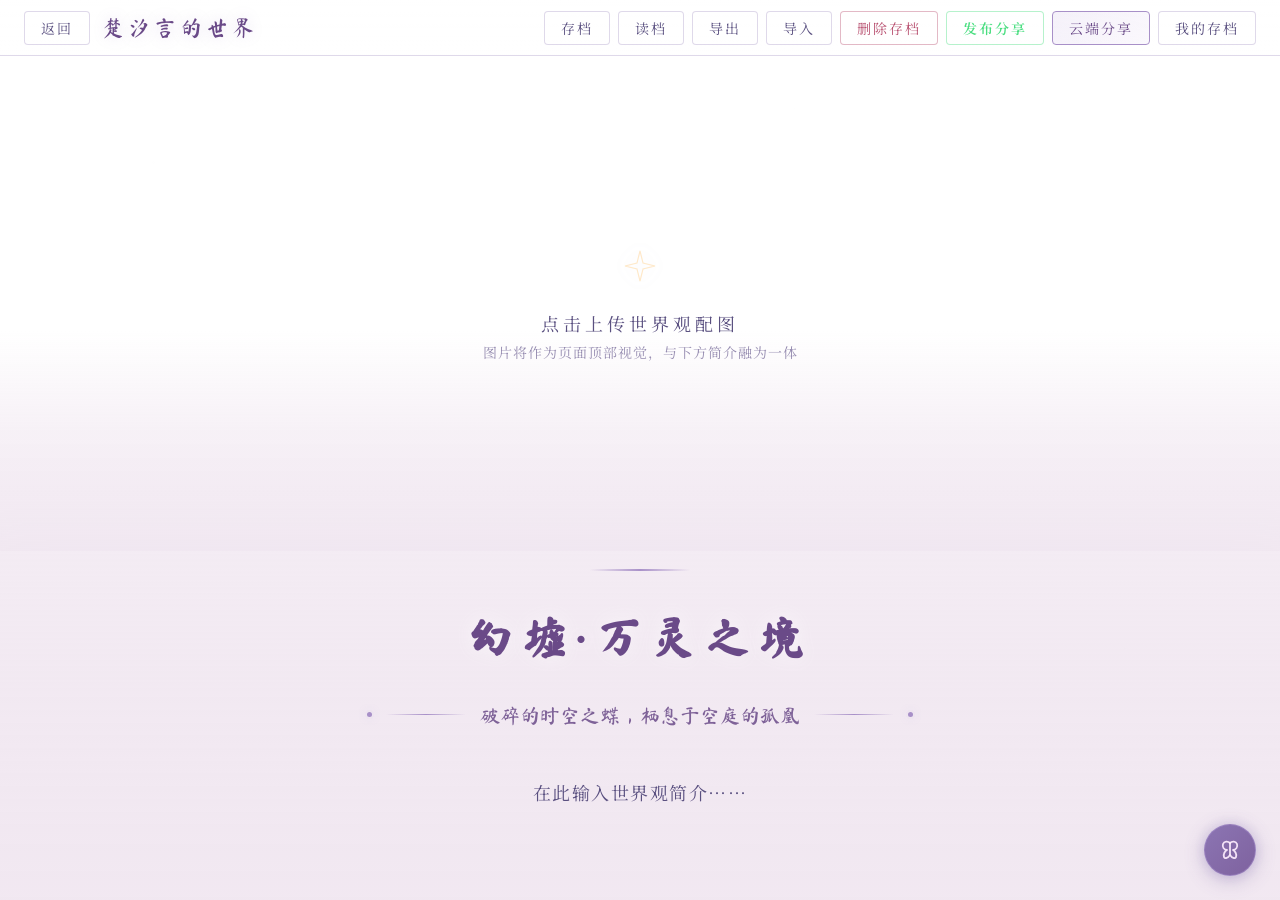
==== commit 42d540be: "Add files via upload" ====
--- a/index.html
+++ b/index.html
@@ -11,18 +11,18 @@
   <link rel="preconnect" href="https://fonts.gstatic.com" crossorigin />
   <link href="https://fonts.googleapis.com/css2?family=Ma+Shan+Zheng&family=Noto+Serif+SC:wght@400;600;700&family=ZCOOL+XiaoWei&display=swap" rel="stylesheet" />
 
-  <link rel="stylesheet" href="css/style.css?v=20260806b" />
-  <link rel="stylesheet" href="css/intro.css?v=20260806b" />
-  <link rel="stylesheet" href="css/world.css?v=20260806b" />
-  <link rel="stylesheet" href="css/edit.css?v=20260806b" />
-  <link rel="stylesheet" href="css/music-player.css?v=20260806b" />
+  <link rel="stylesheet" href="css/style.css?v=20260806i" />
+  <link rel="stylesheet" href="css/intro.css?v=20260806i" />
+  <link rel="stylesheet" href="css/world.css?v=20260806i" />
+  <link rel="stylesheet" href="css/edit.css?v=20260806i" />
+  <link rel="stylesheet" href="css/music-player.css?v=20260806i" />
 </head>
 <body>
 
   <!-- ═══════════════════════════════════════════════════════════
        开屏动画层
        ═══════════════════════════════════════════════════════════ -->
-  <div id="intro-screen" class="screen active">
+  <div id="intro-screen" class="screen">
 
     <!-- 跳过动画按钮 -->
     <button id="skip-intro" class="skip-intro-btn" title="跳过开屏动画">跳过</button>
@@ -78,7 +78,7 @@
   <!-- ═══════════════════════════════════════════════════════════
        世界观简介页面
        ═══════════════════════════════════════════════════════════ -->
-  <div id="world-page" class="screen">
+  <div id="world-page" class="screen active">
 
     <!-- 顶部导航条 -->
     <header class="top-bar">
@@ -93,6 +93,8 @@
         <button id="btn-import" class="top-bar-btn" title="导入存档文件">导入</button>
         <button id="btn-delete-archive" class="top-bar-btn top-bar-btn-danger" title="删除全部存档数据">删除存档</button>
         <button id="btn-publish-display" class="top-bar-btn top-bar-btn-publish" title="导出展示版数据">发布分享</button>
+        <button id="btn-cloud-share" class="top-bar-btn top-bar-btn-cloud" title="上传到云端并生成分享链接">云端分享</button>
+        <button id="btn-my-shares" class="top-bar-btn" title="管理我的分享存档">我的存档</button>
         <input type="file" id="import-file-input" accept=".json" style="display:none" />
       </div>
     </header>
@@ -1658,6 +1660,22 @@
 
 
   <!-- ═══════════════════════════════════════════════════════════
+       我的存档页面
+       ═══════════════════════════════════════════════════════════ -->
+  <div id="my-shares-page" class="screen">
+    <header class="top-bar">
+      <div class="top-bar-left">
+        <button id="btn-back-my-shares" class="top-bar-btn">返回</button>
+        <span class="site-title">我的存档</span>
+      </div>
+      <div class="top-bar-right">
+      </div>
+    </header>
+    <main class="my-shares-content" style="max-width:800px;margin:0 auto;padding:20px;">
+    </main>
+  </div>
+
+  <!-- ═══════════════════════════════════════════════════════════
        Toast 提示
        ═══════════════════════════════════════════════════════════ -->
   <div id="toast" class="toast"></div>
@@ -1666,20 +1684,171 @@
   <!-- ═══════════════════════════════════════════════════════════
        脚本
        ═══════════════════════════════════════════════════════════ -->
-  <script src="js/protection.js?v=20260806b"></script>
-  <script src="js/imagestore.js?v=20260806b"></script>
-  <script src="js/storage.js?v=20260806b"></script>
-  <script src="js/intro.js?v=20260806b"></script>
-  <script src="js/world.js?v=20260806b"></script>
-  <!-- 图片灯箱 -->
+  <!-- ═══════════════════════════════════════════════════════════
+       顶层 UI 元素（必须在所有脚本之前已存在于 DOM）
+       ═══════════════════════════════════════════════════════════ -->
+
+  <!-- 图片灯箱（OC绿泡泡用） -->
   <div id="lpp-image-lightbox" style="display:none;position:fixed;top:0;left:0;width:100%;height:100%;background:rgba(0,0,0,0.85);z-index:99999;align-items:center;justify-content:center;cursor:zoom-out;">
     <img id="lpp-lightbox-img" src="" style="max-width:90%;max-height:90%;border-radius:8px;object-fit:contain;box-shadow:0 4px 30px rgba(0,0,0,0.5);" />
   </div>
 
-  <script src="js/share.js?v=20260806b"></script>
-  <script src="js/edit.js?v=20260806b"></script>
-  <script src="js/main.js?v=20260806b"></script>
-  <script src="js/music-player.js?v=20260806b"></script>
+  <!-- Toast 提示层（main.js 会用到） -->
+  <div id="toast" class="toast" aria-live="polite"></div>
+
+  <!-- 启动错误显示层（仅显示真正的致命错误，可关闭） -->
+  <div id="startup-error" style="display:none;position:fixed;top:16px;left:16px;right:16px;max-height:60vh;overflow:auto;background:rgba(46,16,32,0.96);color:#ffc4c4;padding:16px 20px;border-radius:10px;z-index:999999;font-family:'Noto Serif SC',serif;font-size:13px;line-height:1.7;border:1px solid rgba(255,120,120,0.4);box-shadow:0 4px 24px rgba(0,0,0,0.5);">
+    <div style="display:flex;justify-content:space-between;align-items:center;margin-bottom:8px;">
+      <div style="font-size:15px;font-weight:600;color:#ff8a8a;">⚠️ 启动时遇到问题</div>
+      <div style="display:flex;gap:8px;">
+        <button id="startup-error-copy" style="background:rgba(255,138,138,0.2);color:#ffc4c4;border:1px solid rgba(255,138,138,0.4);border-radius:5px;padding:3px 10px;font-size:11px;cursor:pointer;font-family:inherit;">复制错误</button>
+        <button id="startup-error-close" style="background:rgba(255,138,138,0.2);color:#ffc4c4;border:1px solid rgba(255,138,138,0.4);border-radius:5px;padding:3px 10px;font-size:11px;cursor:pointer;font-family:inherit;">✕ 关闭</button>
+      </div>
+    </div>
+    <div id="startup-error-msg" style="white-space:pre-wrap;font-family:'Consolas','Courier New',monospace;font-size:12px;"></div>
+    <div style="margin-top:12px;font-size:12px;color:#cc8a8a;">按 F12 打开控制台可查看详细错误。如果反复崩溃，请尝试 <strong>Ctrl+Shift+R</strong> 强制刷新，或清除浏览器缓存。</div>
+  </div>
+
+  <!-- ═══════════════════════════════════════════════════════════
+       脚本加载顺序（依赖：先加载被依赖的，再加载依赖方）
+       版号统一改为 ?v=20260806i 强制浏览器刷新缓存
+       ═══════════════════════════════════════════════════════════ -->
+
+  <!-- 全局错误捕获：只显示真正的致命错误，过滤插件/CDN/跨域等非致命错误 -->
+  <script>
+    (function () {
+      window.__startupErrors = [];
+      window.__supabaseCDNFailed = false;
+
+      function captureError(label, info) {
+        var msg = '[ ' + label + ' ]\n' + (info || '') + '\n';
+        window.__startupErrors.push(msg);
+        console.error(label, info);
+        var box = document.getElementById('startup-error');
+        var text = document.getElementById('startup-error-msg');
+        if (box && text) {
+          box.style.display = 'block';
+          text.textContent = window.__startupErrors.join('\n');
+        }
+      }
+
+      // 判断是否为非致命错误（插件、CDN、跨域、网络等）
+      function isNonFatalError(msg, filename) {
+        if (!msg) msg = '';
+        if (!filename) filename = '';
+        var s = (msg + ' ' + filename).toLowerCase();
+
+        // 跨域脚本错误（浏览器只报 "Script error."，无详情）
+        if (msg === 'Script error.' || msg === 'Script error') return true;
+
+        // 浏览器扩展注入的错误
+        if (filename.indexOf('chrome-extension://') !== -1 ||
+            filename.indexOf('moz-extension://') !== -1 ||
+            filename.indexOf('safari-extension://') !== -1 ||
+            filename.indexOf('extension://') !== -1) return true;
+
+        // CDN 脚本加载失败
+        if (filename.indexOf('cdn.jsdelivr.net') !== -1 ||
+            filename.indexOf('unpkg.com') !== -1 ||
+            filename.indexOf('cdnjs.cloudflare.com') !== -1) return true;
+
+        // Supabase / 网络相关
+        if (s.indexOf('supabase') !== -1 || s.indexOf('fetch') !== -1 ||
+            s.indexOf('network') !== -1 || s.indexOf('failed to fetch') !== -1 ||
+            s.indexOf('websocket') !== -1 || s.indexOf('realtime') !== -1 ||
+            s.indexOf('relation') !== -1 || s.indexOf('does not exist') !== -1 ||
+            s.indexOf('net::err') !== -1 || s.indexOf('load failed') !== -1) return true;
+
+        // 资源加载失败（图片、字体等）
+        if (s.indexOf('error loading') !== -1 && s.indexOf('resource') !== -1) return true;
+
+        return false;
+      }
+
+      // 关闭按钮
+      document.addEventListener('DOMContentLoaded', function () {
+        var closeBtn = document.getElementById('startup-error-close');
+        if (closeBtn) {
+          closeBtn.addEventListener('click', function () {
+            var box = document.getElementById('startup-error');
+            if (box) box.style.display = 'none';
+          });
+        }
+        var copyBtn = document.getElementById('startup-error-copy');
+        if (copyBtn) {
+          copyBtn.addEventListener('click', function () {
+            var text = document.getElementById('startup-error-msg');
+            if (text && text.textContent) {
+              if (navigator.clipboard) {
+                navigator.clipboard.writeText(text.textContent).then(function () {
+                  copyBtn.textContent = '已复制!';
+                  setTimeout(function () { copyBtn.textContent = '复制错误'; }, 2000);
+                }).catch(function () {
+                  // 降级方案
+                  var ta = document.createElement('textarea');
+                  ta.value = text.textContent;
+                  document.body.appendChild(ta);
+                  ta.select();
+                  try { document.execCommand('copy'); } catch (e) {}
+                  document.body.removeChild(ta);
+                  copyBtn.textContent = '已复制!';
+                  setTimeout(function () { copyBtn.textContent = '复制错误'; }, 2000);
+                });
+              }
+            }
+          });
+        }
+      });
+
+      window.addEventListener('error', function (e) {
+        var msg = e.message || '';
+        var filename = e.filename || '';
+        // 过滤非致命错误
+        if (isNonFatalError(msg, filename)) {
+          console.warn('[过滤] 非致命错误（已静默）:', msg, filename);
+          return;
+        }
+        captureError('JS 错误', msg + (filename ? '\n文件: ' + filename : '') + (e.lineno ? '\n行号: ' + e.lineno : ''));
+      });
+
+      window.addEventListener('unhandledrejection', function (e) {
+        var msg = (e.reason && e.reason.message) || String(e.reason || '');
+        var reasonStr = String(e.reason || '');
+        // 过滤非致命错误
+        if (isNonFatalError(msg, reasonStr)) {
+          console.warn('[过滤] 非致命 Promise 拒绝（已静默）:', msg);
+          e.preventDefault && e.preventDefault();
+          return;
+        }
+        captureError('未处理的 Promise 拒绝', msg);
+      });
+    })();
+  </script>
+
+  <!-- Supabase SDK（CDN，可在 main.js 里 fail-safe 检测） -->
+  <script src="https://cdn.jsdelivr.net/npm/@supabase/supabase-js@2"
+    onerror="window.__supabaseCDNFailed = true; console.warn('[Supabase] CDN 加载失败，云端分享功能不可用（不影响其他功能）');"></script>
+
+  <!-- 核心模块（顺序加载：保护 → 图片库 → 存档 → 开屏 → 世界 → 分享 → 编辑 → 主逻辑 → 音乐） -->
+  <script src="js/supabase-config.js?v=20260806i"></script>
+  <script src="js/protection.js?v=20260806i"></script>
+  <script src="js/imagestore.js?v=20260806i"></script>
+  <script src="js/storage.js?v=20260806i"></script>
+  <!-- 开屏动画暂时禁用（排查内存问题时关闭）
+  <script src="js/intro.js?v=20260806i"></script>
+  -->
+  <script src="js/world.js?v=20260806i"></script>
+  <script src="js/share.js?v=20260806i"></script>
+  <script src="js/edit.js?v=20260806i"></script>
+  <script src="js/main.js?v=20260806i"></script>
+  <script src="js/music-player.js?v=20260806i"></script>
+
+  <!-- 云端分享模块（任一失败不影响主功能） -->
+  <script src="js/cloud-share.js?v=20260806i"></script>
+  <script src="js/cloud-share-ui.js?v=20260806i"></script>
+  <script src="js/readonly-mode.js?v=20260806i"></script>
+  <script src="js/watermark.js?v=20260806i"></script>
+  <script src="js/my-shares.js?v=20260806i"></script>
 
 </body>
 </html>
--- a/css/style.css
+++ b/css/style.css
@@ -386,3 +386,531 @@
     letter-spacing: 1px;
   }
 }
+
+
+/* ═══════════════════════════════════════════════════════════════
+   云端分享按钮样式
+   ═══════════════════════════════════════════════════════════════ */
+
+.top-bar-btn-cloud {
+  color: var(--text-gold);
+  border-color: var(--gold-soft);
+  background: linear-gradient(135deg, rgba(170, 140, 210, 0.12), rgba(200, 170, 230, 0.08));
+  position: relative;
+}
+
+.top-bar-btn-cloud:hover {
+  background: linear-gradient(135deg, rgba(170, 140, 210, 0.25), rgba(200, 170, 230, 0.18));
+  box-shadow: var(--shadow-glow-gold);
+}
+
+
+/* ═══════════════════════════════════════════════════════════════
+   分享弹窗样式
+   ═══════════════════════════════════════════════════════════════ */
+
+.cs-dialog-overlay {
+  position: fixed;
+  top: 0; left: 0; right: 0; bottom: 0;
+  background: rgba(26, 13, 46, 0.75);
+  backdrop-filter: blur(6px);
+  z-index: 100000;
+  display: flex;
+  align-items: center;
+  justify-content: center;
+}
+
+.cs-dialog {
+  background: linear-gradient(145deg, rgba(45, 30, 65, 0.98), rgba(30, 20, 48, 0.98));
+  border: 1px solid rgba(200, 170, 230, 0.25);
+  border-radius: 16px;
+  width: 90%;
+  max-width: 480px;
+  max-height: 85vh;
+  overflow-y: auto;
+  box-shadow: 0 24px 80px rgba(0, 0, 0, 0.5), 0 0 40px rgba(140, 100, 190, 0.15);
+  animation: csDialogIn 0.3s var(--ease-decel);
+}
+
+@keyframes csDialogIn {
+  from { opacity: 0; transform: scale(0.92) translateY(20px); }
+  to   { opacity: 1; transform: scale(1) translateY(0); }
+}
+
+.cs-dialog-header {
+  display: flex;
+  justify-content: space-between;
+  align-items: center;
+  padding: 18px 24px;
+  border-bottom: 1px solid rgba(200, 170, 230, 0.12);
+}
+
+.cs-dialog-title {
+  font-family: var(--font-deco);
+  font-size: 20px;
+  color: var(--gold-bright, #c8a050);
+  letter-spacing: 3px;
+}
+
+.cs-dialog-close {
+  background: none;
+  border: none;
+  color: var(--text-muted, #8a80a8);
+  font-size: 24px;
+  cursor: pointer;
+  padding: 0 4px;
+  line-height: 1;
+  transition: color 0.2s;
+}
+
+.cs-dialog-close:hover {
+  color: var(--crimson, #b85070);
+}
+
+.cs-dialog-body {
+  padding: 24px;
+}
+
+/* ── 表单 ──────────────────────────────────────────────────── */
+
+.cs-field {
+  margin-bottom: 18px;
+}
+
+.cs-label {
+  display: block;
+  font-size: 13px;
+  color: var(--gold-soft, #a890c8);
+  margin-bottom: 6px;
+  letter-spacing: 1px;
+}
+
+.cs-input,
+.cs-textarea,
+.cs-select {
+  width: 100%;
+  padding: 10px 14px;
+  background: rgba(255, 255, 255, 0.06);
+  border: 1px solid rgba(200, 170, 230, 0.2);
+  border-radius: 8px;
+  color: #e8d8f8;
+  font-family: var(--font-body);
+  font-size: 14px;
+  transition: border-color 0.2s;
+}
+
+.cs-input:focus,
+.cs-textarea:focus,
+.cs-select:focus {
+  outline: none;
+  border-color: rgba(200, 170, 230, 0.5);
+  background: rgba(255, 255, 255, 0.1);
+}
+
+.cs-textarea {
+  resize: vertical;
+}
+
+.cs-hint {
+  font-size: 12px;
+  color: var(--text-muted, #8a80a8);
+  margin-top: 4px;
+}
+
+.cs-field-row {
+  display: flex;
+  align-items: center;
+  gap: 12px;
+}
+
+.cs-checkbox-label {
+  display: flex;
+  align-items: center;
+  gap: 8px;
+  font-size: 14px;
+  color: #e8d8f8;
+  cursor: pointer;
+}
+
+.cs-checkbox-label input[type="checkbox"] {
+  width: 18px;
+  height: 18px;
+  accent-color: var(--purple-glow, #7a60a8);
+}
+
+.cs-select {
+  width: auto;
+  min-width: 200px;
+}
+
+.cs-submit-btn {
+  width: 100%;
+  padding: 12px;
+  background: linear-gradient(135deg, var(--purple-glow, #7a60a8), var(--gold, #8a70b8));
+  border: none;
+  border-radius: 10px;
+  color: #fff;
+  font-family: var(--font-deco);
+  font-size: 16px;
+  letter-spacing: 2px;
+  cursor: pointer;
+  transition: all 0.3s var(--ease-smooth);
+}
+
+.cs-submit-btn:hover {
+  transform: translateY(-1px);
+  box-shadow: 0 8px 24px rgba(120, 90, 170, 0.35);
+}
+
+/* ── 加载中 ────────────────────────────────────────────────── */
+
+.cs-loading {
+  text-align: center;
+  padding: 40px 0;
+}
+
+.cs-loading p {
+  color: var(--gold-soft, #a890c8);
+  margin-top: 16px;
+  font-size: 14px;
+}
+
+.cs-spinner {
+  width: 40px;
+  height: 40px;
+  margin: 0 auto;
+  border: 3px solid rgba(200, 170, 230, 0.2);
+  border-top-color: var(--gold-soft, #c8a050);
+  border-radius: 50%;
+  animation: csSpin 0.8s linear infinite;
+}
+
+@keyframes csSpin {
+  to { transform: rotate(360deg); }
+}
+
+/* ── 成功 ──────────────────────────────────────────────────── */
+
+.cs-success {
+  text-align: center;
+}
+
+.cs-success-icon {
+  font-size: 48px;
+  margin-bottom: 12px;
+}
+
+.cs-success h3 {
+  color: var(--gold-bright, #c8a050);
+  font-family: var(--font-deco);
+  font-size: 18px;
+  margin-bottom: 20px;
+}
+
+.cs-link-box {
+  display: flex;
+  gap: 8px;
+  margin-bottom: 16px;
+}
+
+.cs-link-input {
+  flex: 1;
+  padding: 10px 14px;
+  background: rgba(255, 255, 255, 0.08);
+  border: 1px solid rgba(200, 170, 230, 0.3);
+  border-radius: 8px;
+  color: #c8e8d8;
+  font-size: 13px;
+}
+
+.cs-copy-btn {
+  padding: 10px 20px;
+  background: var(--purple-glow, #7a60a8);
+  border: none;
+  border-radius: 8px;
+  color: #fff;
+  font-size: 14px;
+  cursor: pointer;
+  transition: background 0.2s;
+}
+
+.cs-copy-btn:hover {
+  background: var(--purple-soft, #9a80c8);
+}
+
+.cs-success-info {
+  text-align: left;
+  background: rgba(255, 255, 255, 0.04);
+  border-radius: 8px;
+  padding: 12px 16px;
+  margin-bottom: 20px;
+}
+
+.cs-success-info p {
+  font-size: 13px;
+  color: var(--text-muted, #a898c0);
+  margin-bottom: 4px;
+}
+
+.cs-success-actions {
+  display: flex;
+  gap: 12px;
+}
+
+.cs-action-btn {
+  flex: 1;
+  padding: 10px;
+  border: none;
+  border-radius: 8px;
+  font-size: 14px;
+  cursor: pointer;
+  transition: all 0.2s;
+}
+
+.cs-action-preview {
+  background: rgba(200, 170, 230, 0.15);
+  color: var(--gold-soft, #c8a8e8);
+  border: 1px solid rgba(200, 170, 230, 0.3);
+}
+
+.cs-action-close {
+  background: var(--purple-glow, #7a60a8);
+  color: #fff;
+}
+
+/* ── 错误 ──────────────────────────────────────────────────── */
+
+.cs-error {
+  text-align: center;
+  padding: 30px 0;
+}
+
+.cs-error-icon {
+  font-size: 40px;
+  margin-bottom: 12px;
+}
+
+.cs-error p {
+  color: var(--crimson, #b85070);
+  margin-bottom: 8px;
+}
+
+.cs-error-msg {
+  font-size: 13px;
+  color: var(--text-muted, #8a80a8);
+  margin-bottom: 20px !important;
+}
+
+
+/* ═══════════════════════════════════════════════════════════════
+   我的存档页面样式
+   ═══════════════════════════════════════════════════════════════ */
+
+.shares-header {
+  display: flex;
+  justify-content: space-between;
+  align-items: center;
+  margin-bottom: 24px;
+  padding-bottom: 16px;
+  border-bottom: 1px solid var(--border-purple);
+}
+
+.shares-header-email {
+  color: var(--text-gold);
+  font-size: 15px;
+  letter-spacing: 1px;
+}
+
+.shares-header-btn {
+  background: none;
+  border: 1px solid var(--border-purple);
+  color: var(--text-muted);
+  padding: 4px 12px;
+  border-radius: 4px;
+  font-size: 12px;
+  cursor: pointer;
+  transition: all 0.2s;
+}
+
+.shares-header-btn:hover {
+  color: var(--text-gold);
+  border-color: var(--gold-soft);
+}
+
+.shares-header-count {
+  font-size: 13px;
+  color: var(--text-muted);
+}
+
+.shares-loading,
+.shares-empty,
+.shares-error {
+  text-align: center;
+  padding: 60px 0;
+  color: var(--text-muted);
+}
+
+.shares-empty-icon {
+  font-size: 48px;
+  margin-bottom: 16px;
+}
+
+.shares-empty-sub {
+  font-size: 13px;
+  margin-top: 8px;
+  opacity: 0.7;
+}
+
+.shares-list {
+  display: flex;
+  flex-direction: column;
+  gap: 16px;
+}
+
+.share-card {
+  background: rgba(255, 255, 255, 0.35);
+  border: 1px solid var(--border-purple);
+  border-radius: 12px;
+  padding: 18px 20px;
+  transition: all 0.3s var(--ease-smooth);
+}
+
+.share-card:hover {
+  background: rgba(255, 255, 255, 0.5);
+  box-shadow: var(--shadow-glow-gold);
+}
+
+.share-card-header {
+  display: flex;
+  justify-content: space-between;
+  align-items: center;
+  margin-bottom: 8px;
+}
+
+.share-card-title {
+  font-family: var(--font-deco);
+  font-size: 17px;
+  color: var(--text-gold);
+}
+
+.share-card-badge {
+  font-size: 11px;
+  padding: 2px 10px;
+  border-radius: 12px;
+  letter-spacing: 1px;
+}
+
+.badge-public {
+  background: rgba(74, 154, 136, 0.15);
+  color: var(--jade, #4a9a88);
+  border: 1px solid rgba(74, 154, 136, 0.3);
+}
+
+.badge-private {
+  background: rgba(140, 120, 180, 0.15);
+  color: var(--purple-soft, #9a80c8);
+  border: 1px solid rgba(140, 120, 180, 0.3);
+}
+
+.share-card-desc {
+  font-size: 13px;
+  color: var(--text-secondary);
+  margin-bottom: 8px;
+}
+
+.share-card-meta {
+  display: flex;
+  gap: 16px;
+  font-size: 12px;
+  color: var(--text-muted);
+  margin-bottom: 12px;
+}
+
+.share-card-actions {
+  display: flex;
+  gap: 8px;
+}
+
+.share-action-btn {
+  padding: 6px 14px;
+  border: 1px solid var(--border-purple);
+  border-radius: 6px;
+  background: rgba(255, 255, 255, 0.3);
+  color: var(--text-secondary);
+  font-size: 12px;
+  cursor: pointer;
+  transition: all 0.2s;
+}
+
+.share-action-btn:hover {
+  border-color: var(--gold-soft);
+  color: var(--text-gold);
+  background: rgba(255, 255, 255, 0.5);
+}
+
+.btn-delete:hover {
+  border-color: var(--crimson, #b85070);
+  color: var(--crimson, #b85070);
+}
+
+/* ── 邮箱设置 ──────────────────────────────────────────────── */
+
+.email-setup-box {
+  text-align: center;
+  padding: 60px 30px;
+}
+
+.email-setup-icon {
+  font-size: 56px;
+  margin-bottom: 20px;
+}
+
+.email-setup-title {
+  font-family: var(--font-deco);
+  font-size: 22px;
+  color: var(--text-gold);
+  margin-bottom: 12px;
+}
+
+.email-setup-desc {
+  font-size: 14px;
+  color: var(--text-muted);
+  margin-bottom: 24px;
+}
+
+.email-setup-input {
+  width: 100%;
+  max-width: 300px;
+  padding: 12px 16px;
+  background: rgba(255, 255, 255, 0.35);
+  border: 1px solid var(--border-purple);
+  border-radius: 8px;
+  font-size: 14px;
+  font-family: var(--font-body);
+  color: var(--text-primary);
+  margin-bottom: 16px;
+}
+
+.email-setup-input:focus {
+  outline: none;
+  border-color: var(--gold-soft);
+  background: rgba(255, 255, 255, 0.5);
+}
+
+.email-setup-btn {
+  padding: 10px 36px;
+  background: linear-gradient(135deg, var(--purple-glow, #7a60a8), var(--gold, #8a70b8));
+  border: none;
+  border-radius: 8px;
+  color: #fff;
+  font-family: var(--font-deco);
+  font-size: 15px;
+  letter-spacing: 2px;
+  cursor: pointer;
+  transition: all 0.3s var(--ease-smooth);
+}
+
+.email-setup-btn:hover {
+  transform: translateY(-1px);
+  box-shadow: 0 6px 20px rgba(120, 90, 170, 0.3);
+}
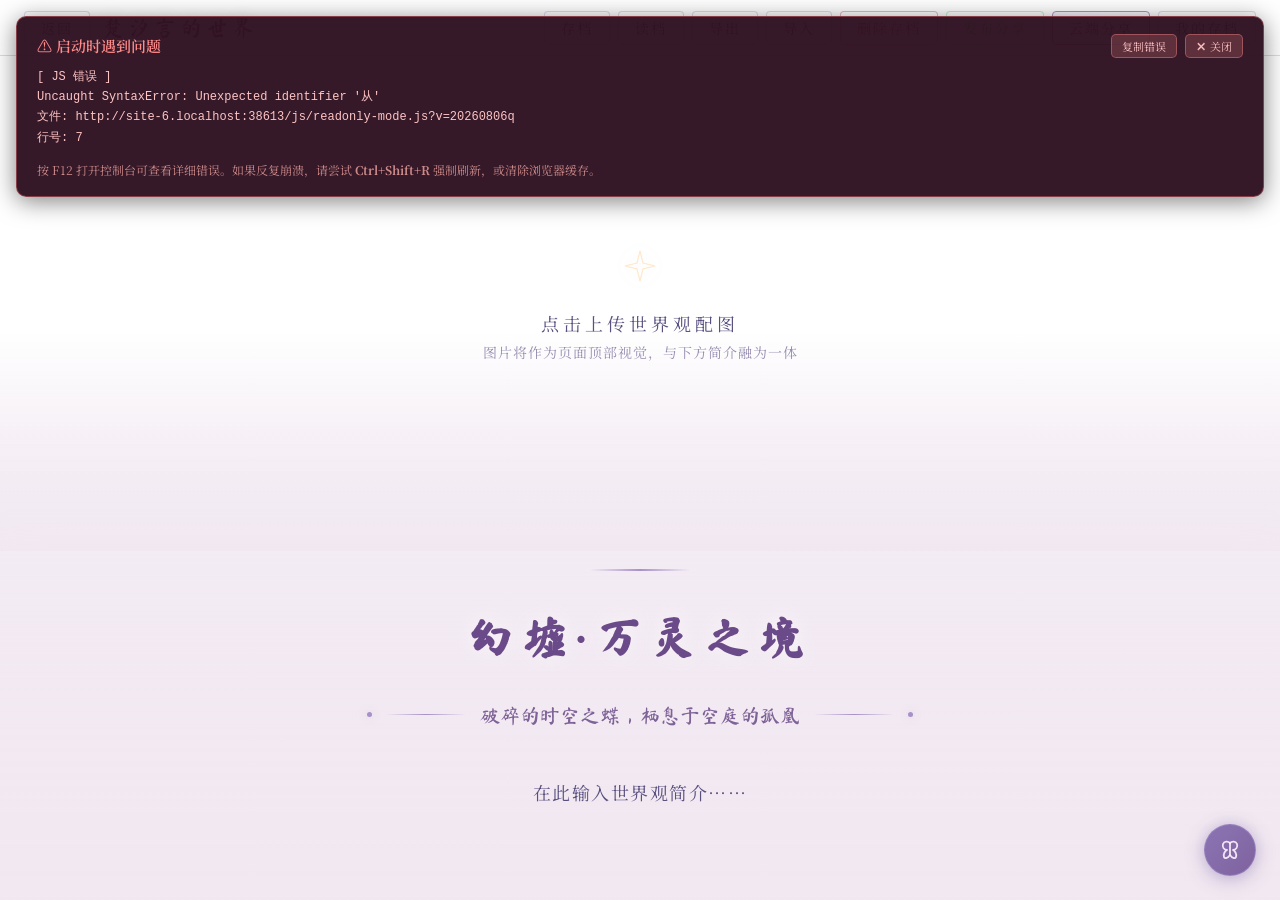
==== commit 538d19dc: "Push index.html via API (v20260806q)" ====
--- a/index.html
+++ b/index.html
@@ -11,11 +11,11 @@
   <link rel="preconnect" href="https://fonts.gstatic.com" crossorigin />
   <link href="https://fonts.googleapis.com/css2?family=Ma+Shan+Zheng&family=Noto+Serif+SC:wght@400;600;700&family=ZCOOL+XiaoWei&display=swap" rel="stylesheet" />
 
-  <link rel="stylesheet" href="css/style.css?v=20260806i" />
-  <link rel="stylesheet" href="css/intro.css?v=20260806i" />
-  <link rel="stylesheet" href="css/world.css?v=20260806i" />
-  <link rel="stylesheet" href="css/edit.css?v=20260806i" />
-  <link rel="stylesheet" href="css/music-player.css?v=20260806i" />
+  <link rel="stylesheet" href="css/style.css?v=20260806m" />
+  <link rel="stylesheet" href="css/intro.css?v=20260806m" />
+  <link rel="stylesheet" href="css/world.css?v=20260806m" />
+  <link rel="stylesheet" href="css/edit.css?v=20260806m" />
+  <link rel="stylesheet" href="css/music-player.css?v=20260806m" />
 </head>
 <body>
 
@@ -1830,25 +1830,25 @@
     onerror="window.__supabaseCDNFailed = true; console.warn('[Supabase] CDN 加载失败，云端分享功能不可用（不影响其他功能）');"></script>
 
   <!-- 核心模块（顺序加载：保护 → 图片库 → 存档 → 开屏 → 世界 → 分享 → 编辑 → 主逻辑 → 音乐） -->
-  <script src="js/supabase-config.js?v=20260806i"></script>
-  <script src="js/protection.js?v=20260806i"></script>
-  <script src="js/imagestore.js?v=20260806i"></script>
-  <script src="js/storage.js?v=20260806i"></script>
+  <script src="js/supabase-config.js?v=20260806q"></script>
+  <script src="js/protection.js?v=20260806q"></script>
+  <script src="js/imagestore.js?v=20260806q"></script>
+  <script src="js/storage.js?v=20260806q"></script>
   <!-- 开屏动画暂时禁用（排查内存问题时关闭）
-  <script src="js/intro.js?v=20260806i"></script>
+  <script src="js/intro.js?v=20260806q"></script>
   -->
-  <script src="js/world.js?v=20260806i"></script>
-  <script src="js/share.js?v=20260806i"></script>
-  <script src="js/edit.js?v=20260806i"></script>
-  <script src="js/main.js?v=20260806i"></script>
-  <script src="js/music-player.js?v=20260806i"></script>
+  <script src="js/world.js?v=20260806q"></script>
+  <script src="js/share.js?v=20260806q"></script>
+  <script src="js/edit.js?v=20260806q"></script>
+  <script src="js/main.js?v=20260806q"></script>
+  <script src="js/music-player.js?v=20260806q"></script>
 
   <!-- 云端分享模块（任一失败不影响主功能） -->
-  <script src="js/cloud-share.js?v=20260806i"></script>
-  <script src="js/cloud-share-ui.js?v=20260806i"></script>
-  <script src="js/readonly-mode.js?v=20260806i"></script>
-  <script src="js/watermark.js?v=20260806i"></script>
-  <script src="js/my-shares.js?v=20260806i"></script>
+  <script src="js/cloud-share.js?v=20260806q"></script>
+  <script src="js/cloud-share-ui.js?v=20260806q"></script>
+  <script src="js/readonly-mode.js?v=20260806q"></script>
+  <script src="js/watermark.js?v=20260806q"></script>
+  <script src="js/my-shares.js?v=20260806q"></script>
 
 </body>
 </html>
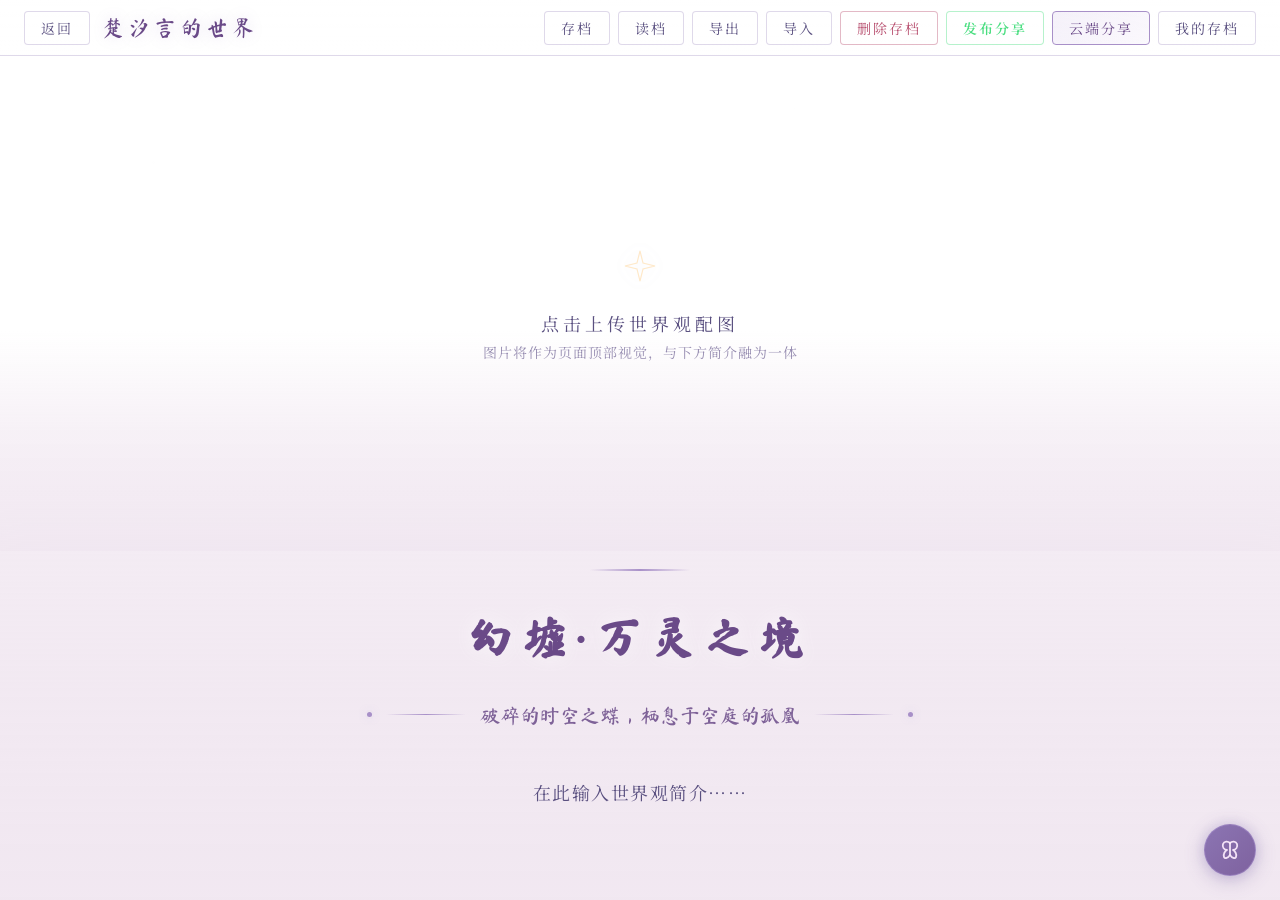
==== commit 38374fb9: "re-upload v3.1 fixes (GitHub Pages build issue - will deploy when resolved)" ====
--- a/index.html
+++ b/index.html
@@ -1830,25 +1830,25 @@
     onerror="window.__supabaseCDNFailed = true; console.warn('[Supabase] CDN 加载失败，云端分享功能不可用（不影响其他功能）');"></script>
 
   <!-- 核心模块（顺序加载：保护 → 图片库 → 存档 → 开屏 → 世界 → 分享 → 编辑 → 主逻辑 → 音乐） -->
-  <script src="js/supabase-config.js?v=20260806q"></script>
-  <script src="js/protection.js?v=20260806q"></script>
-  <script src="js/imagestore.js?v=20260806q"></script>
-  <script src="js/storage.js?v=20260806q"></script>
+  <script src="js/supabase-config.js?v=20260806r"></script>
+  <script src="js/protection.js?v=20260806r"></script>
+  <script src="js/imagestore.js?v=20260806r"></script>
+  <script src="js/storage.js?v=20260806r2"></script>
   <!-- 开屏动画暂时禁用（排查内存问题时关闭）
-  <script src="js/intro.js?v=20260806q"></script>
+  <script src="js/intro.js?v=20260806r"></script>
   -->
-  <script src="js/world.js?v=20260806q"></script>
-  <script src="js/share.js?v=20260806q"></script>
-  <script src="js/edit.js?v=20260806q"></script>
-  <script src="js/main.js?v=20260806q"></script>
-  <script src="js/music-player.js?v=20260806q"></script>
+  <script src="js/world.js?v=20260806r"></script>
+  <script src="js/share.js?v=20260806r"></script>
+  <script src="js/edit.js?v=20260806r"></script>
+  <script src="js/main.js?v=20260806r"></script>
+  <script src="js/music-player.js?v=20260806r"></script>
 
   <!-- 云端分享模块（任一失败不影响主功能） -->
-  <script src="js/cloud-share.js?v=20260806q"></script>
-  <script src="js/cloud-share-ui.js?v=20260806q"></script>
-  <script src="js/readonly-mode.js?v=20260806q"></script>
-  <script src="js/watermark.js?v=20260806q"></script>
-  <script src="js/my-shares.js?v=20260806q"></script>
+  <script src="js/cloud-share.js?v=20260806r"></script>
+  <script src="js/cloud-share-ui.js?v=20260806r"></script>
+  <script src="js/readonly-mode.js?v=20260806r2"></script>
+  <script src="js/watermark.js?v=20260806r"></script>
+  <script src="js/my-shares.js?v=20260806r"></script>
 
 </body>
 </html>
